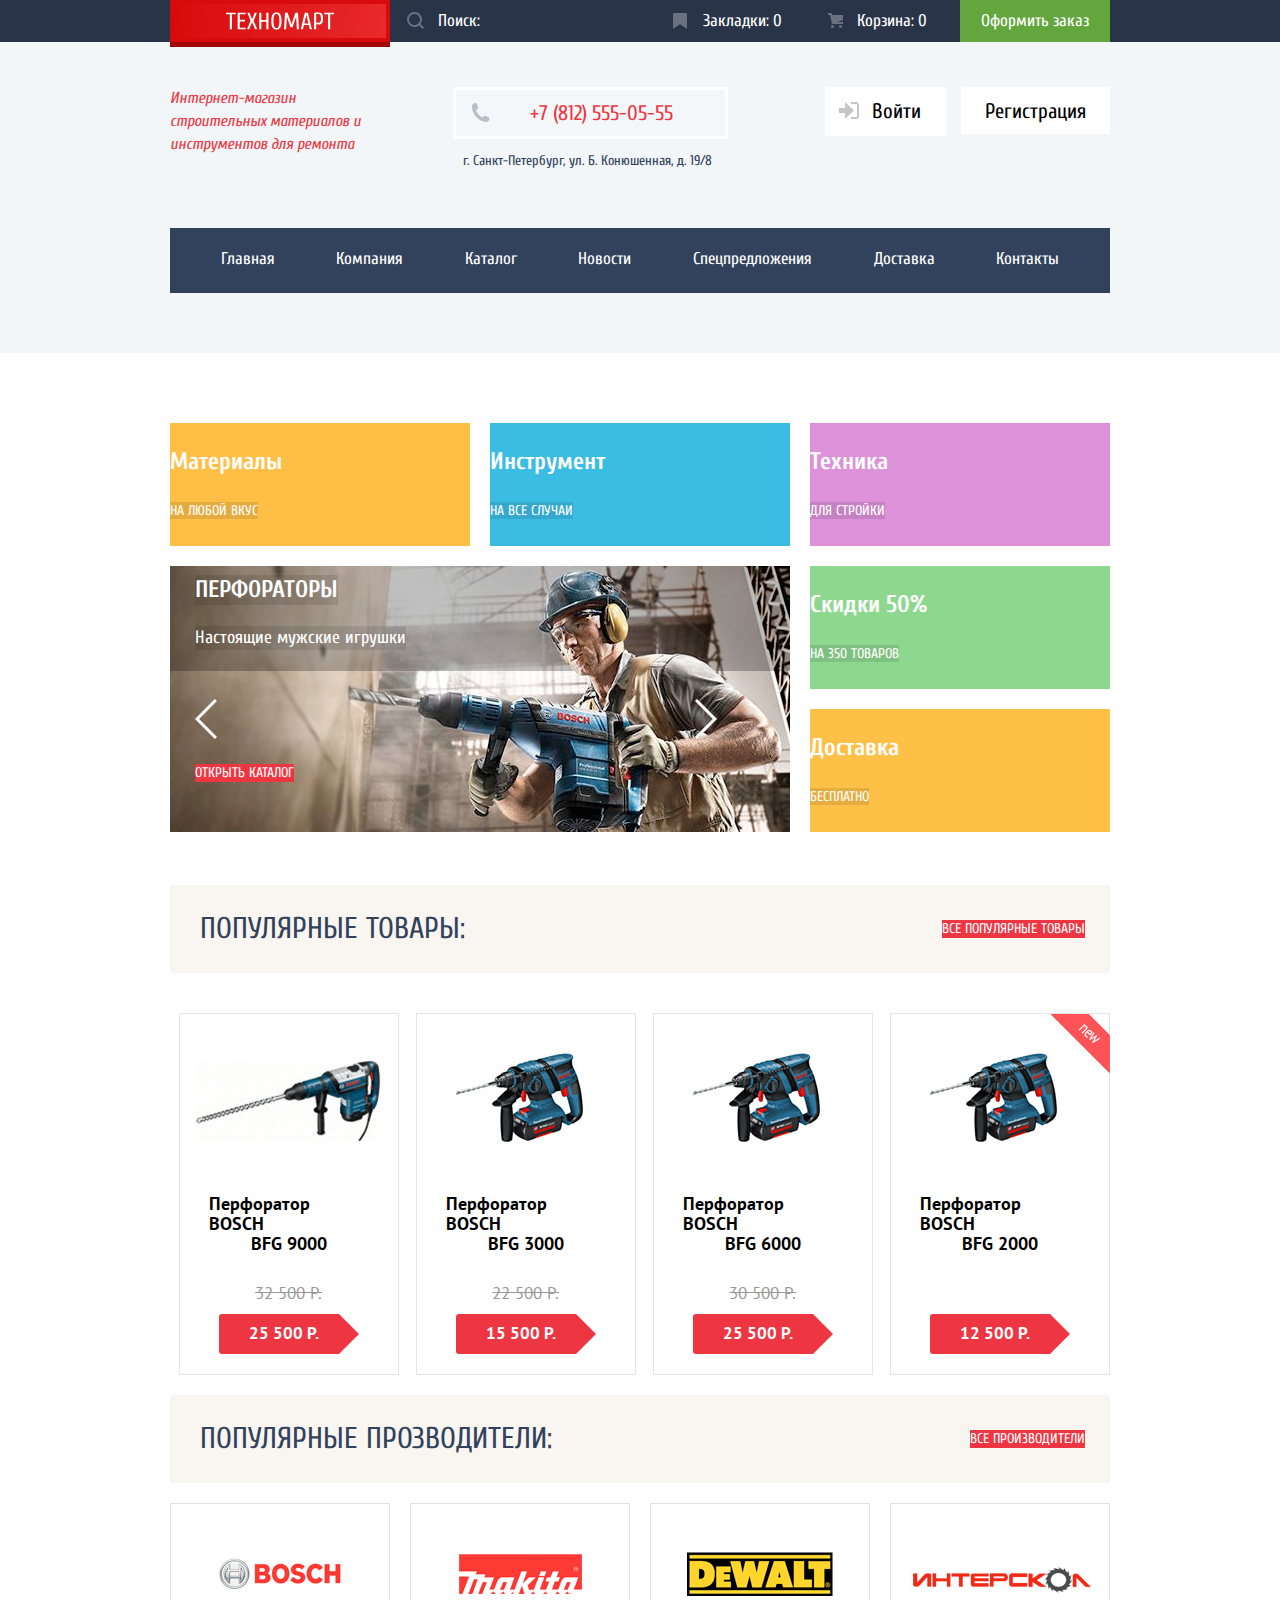
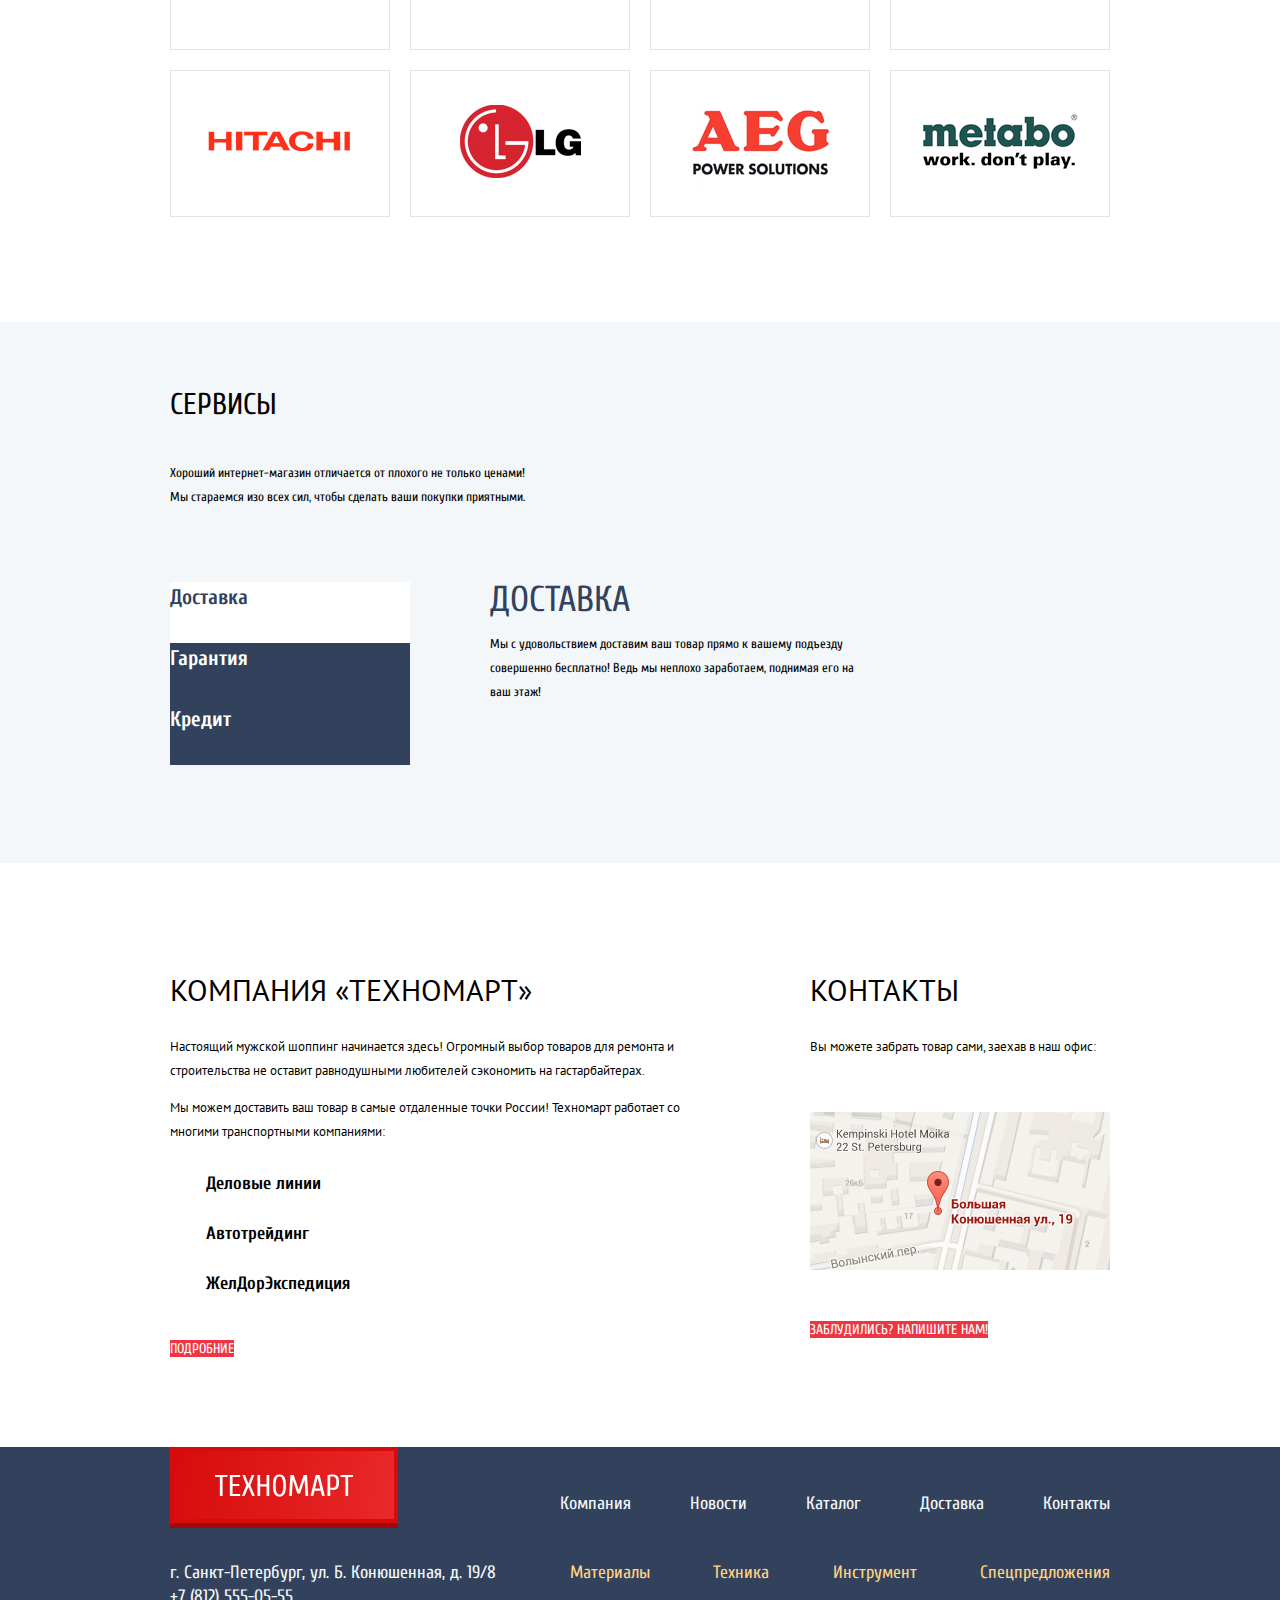
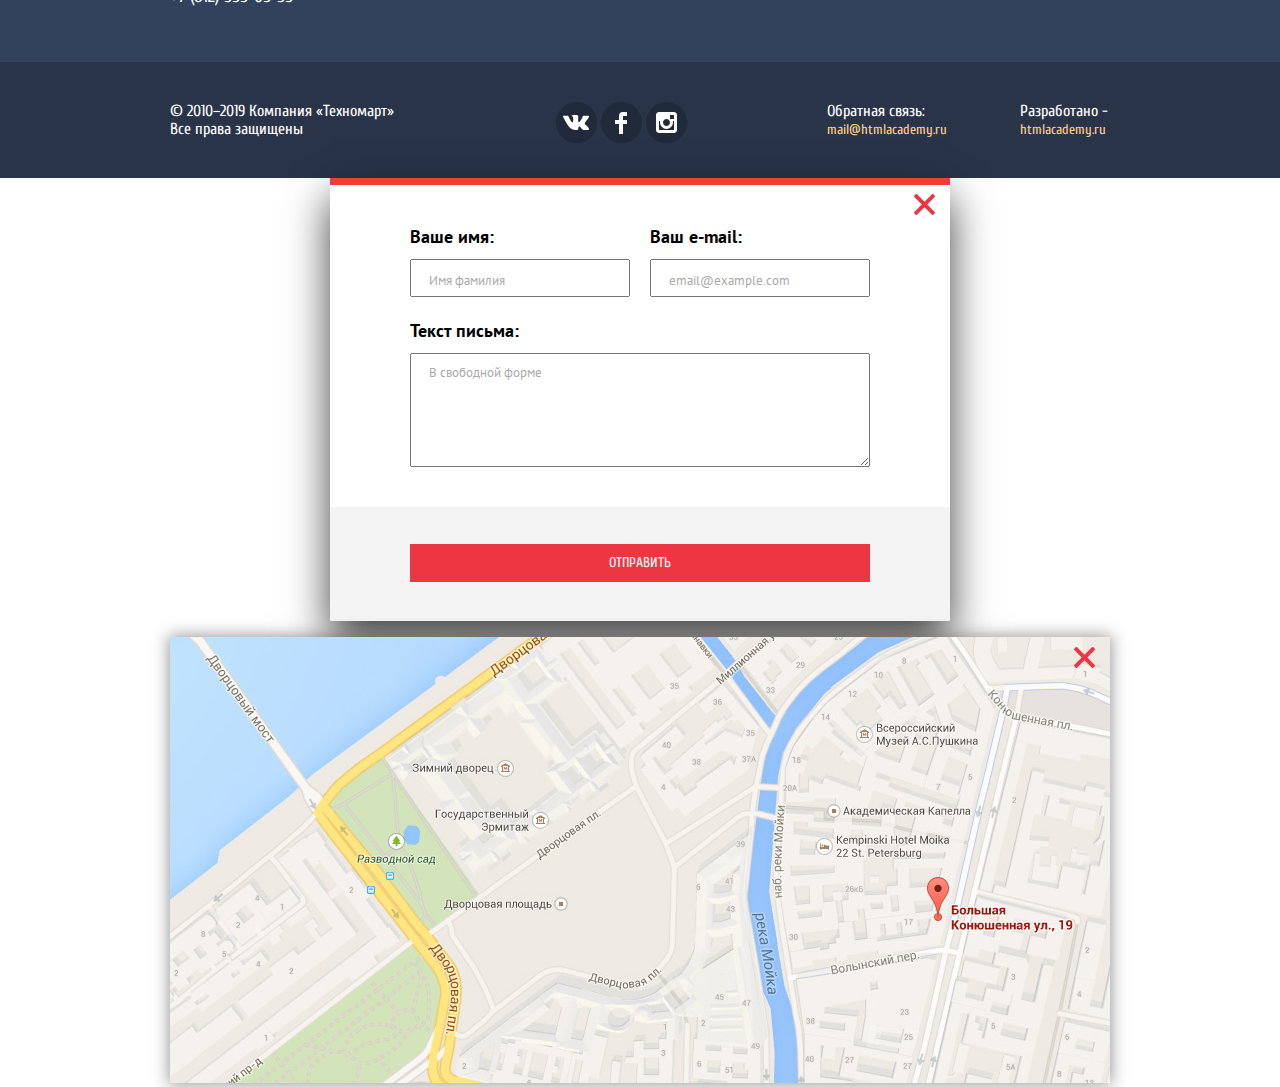
==== index.html @ 709a028c "Доработал стилизацию" ====
<!DOCTYPE html>
<html lang="ru">
  <head>
    <meta charset="utf-8">
    <meta name="format-detection" content="telephone=no"/>
   <link href="https://fonts.googleapis.com/css?family=Cuprum:400,400i&display=swap&subset=cyrillic" rel="stylesheet">
    <link href="https://fonts.googleapis.com/css?family=PT+Sans:400,700&display=swap&subset=cyrillic" rel="stylesheet">
     <link rel="stylesheet" href="css/normalize.css">
     <link rel="stylesheet" href="css/main.css">
    <title>HTML Academy: Техномарт</title>
  </head>
  <body>
  
 <header class="main-header">
 
 <div class="top-header">
     <div class="wrapper">
  <a href="#" class="main-header-logo">
  <img src="img/logo.svg" alt="Логотип интернет-магазина «ТЕХНОМАРТ»" width="108" height="18"></a>
  <div class="tools-bar">
<div class="search">
     <label class="hidden" for="search">Поиск</label>
     <form action="#" method="post">
      <svg xmlns="http://www.w3.org/2000/svg" width="17" height="17" viewBox="0 0 17 17"><path fill="#ffffff" d="M17 15.586l-3.542-3.542A7.465 7.465 0 0 0 15 7.5 7.5 7.5 0 1 0 7.5 15c1.71 0 3.282-.579 4.544-1.542L15.586 17 17 15.586zM2 7.5C2 4.467 4.467 2 7.5 2 10.532 2 13 4.467 13 7.5c0 3.032-2.468 5.5-5.5 5.5A5.506 5.506 0 0 1 2 7.5z"/></svg>
      <input type="search" name="search" id="search" placeholder="Поиск:"></form>
     </div>   
     <div class="user-option">
 <span class="flags"><a href="#"> Закладки: 0</a></span>  
 <span class="user-basket"><a href="#">Корзина: 0</a></span>
 <span class="get-order"><a href="#">Оформить заказ</a></span>    
  </div>
  </div>
  </div>
  </div>
  <div class="bottom-header">
  <div class="wrapper">
  <div class="main-title">
  <h1>Интернет-магазин
строительных материалов
и инструментов для ремонта </h1>
     </div>
<div class="adress">
      <a href="tel:+7 (812) 555-05-55" class="phone">+7 (812) 555-05-55<br></a>
      <adress>г. Санкт-Петербург, ул. Б. Конюшенная, д. 19/8</adress></div>
      <div class="data">
      <ul class="user-data">
          <li class="entrance"><a href="#">
          <svg xmlns="http://www.w3.org/2000/svg" width="20" height="17" viewBox="0 0 20 17"><path fill="#c5c5c5" d="M14.875 8.5L6 0v6H0v5h6v6z"/><path fill="#c5c5c5" d="M16.986 15.01h-5.027V17h5.027c2.178 0 3.004-1.81 3.029-3.026V3.028C19.99 1.811 19.164 0 16.986 0h-5.027v1.99h5.027c.839 0 .992.681 1.01 1.057v10.904c-.017.376-.171 1.059-1.01 1.059z"/></svg>Войти</a></li>
          <li class="checkin"><a href="#">Регистрация</a></li>
      </ul>
      </div>
      
      <nav class="main-navigation">
          <ul>
              <li><a>Главная</a></li>
              <li><a href="#">Компания</a></li>
              <li><a href="#">Каталог</a></li>
              <li><a href="#">Новости</a></li>
              <li><a href="#">Спецпредложения</a></li>
              <li><a href="#">Доставка</a></li>
              <li><a href="#">Контакты</a></li>
          </ul>
      </nav>
     </div>
     </div>
  </header>   
   <main class="main-container">
        <div class="container-wrapper">
       <section class="sliders wrapper">
           <h2 class="hidden">Товары и услуги</h2>
           
           <div class="service">
               <div class="service-item materials">
                   <h3>Материалы</h3>
                   <a  class="sliders-button" href="#"><span class="materials-items">на любой вкус</span></a>
               </div>
               <div class="service-item tools">
                   <h3>Инструмент</h3>
                   <a class="sliders-button" href="#"><span class="tools-items">НА ВСЕ СЛУЧАИ</span></a>
               </div>
               
               
               <div class="service-item equipment">
                   <h3>Техника</h3>
                   <a class="sliders-button" href="#"><span class="equipment-items">для стройки</span></a>
               </div>
               
              <div class="service-item slider">
          <div class="sliders-item ">
           <h3 class="slider-header">Дрели</h3>
         <span class="slider-description ">Соседям на радость!</span>
            <img src="img/slider-1.2.jpg" alt="Дрели" width="620" height="266">
              </div>
               <div class="sliders-item current-slider">
           <h3 class="slider-header">Перфораторы</h3>
         <span class="slider-description">Настоящие мужские игрушки</span>
          <img src="img/slider-1.1.jpg" alt="Перфораторы" width="620" height="266">
            
           </div>
                <button class="left-arrow" type="button" aria-label="Левая стрелка"></button>
           <button class="right-arrow" type="button" aria-label
           ="Правая стрелка"></button>
          <a href="catalog.html" class="button">ОТКРЫТЬ КАТАЛОГ</a>
                 </div>
             
                  <div class="right-column">
                 <div class="service-item discount">
                   <h3>Скидки 50%</h3>
                   <a class="sliders-button" href="#"><span class="discount-items">На 350 ТОВАРОВ</span></a>
               </div>
              <div class="service-item delivery">
                   <h3>Доставка</h3>
                   <a class="sliders-button" href="#"><span class="delivery-items">бесплатно</span></a>
               </div>
               </div>
               </div>
               </section>
       
       <section class="popular wrapper">
            <div class="title-wrapper">
           <h2>Популярные товары:</h2>
           <a href="№" class="button">все популярные товары</a>
           </div>
           <ul class="popular-list">
              
               <li class="catalog-item">
                       <img src="img/goods-10.jpg" alt="Перфоратор BOSCH BFG 9000" width="218" height="170">
                      
                        <div class="cards">
                     <a class="buy" href="#">
                     <svg xmlns="http://www.w3.org/2000/svg" width="15" height="15" viewBox="0 0 15 15"><circle fill="#ffffff" cx="4.5" cy="13.5" r="1.5"/><circle fill="#ffffff" cx="12.5" cy="13.5" r="1.5"/><path fill="#ffffff" d="M15 2H4.07l-.422-2H0v2h2.031l1.985 9H15V9H9.441L15 6.951z"/></svg>Купить</a>
                 <a class="add" href="#">В закладки </a>
                      </div>
               
                       <h3>Перфоратор BOSCH <span>BFG 9000</span></h3>
                   
                       <div class="last-price">32 500 P.</div>
                   <div class="price">25 500 P.</div>
                   
                    </li>
                    
                    
               <li class="catalog-item">
                      <img src="img/goods-4.jpg" alt="Перфоратор BOSCH BFG 3000" width="218" height="170">
                  
                        <div class="cards">
                     <a class="buy" href="#">
                     <svg xmlns="http://www.w3.org/2000/svg" width="15" height="15" viewBox="0 0 15 15"><circle fill="#ffffff" cx="4.5" cy="13.5" r="1.5"/><circle fill="#ffffff" cx="12.5" cy="13.5" r="1.5"/><path fill="#ffffff" d="M15 2H4.07l-.422-2H0v2h2.031l1.985 9H15V9H9.441L15 6.951z"/></svg>Купить</a>
                 <a class="add" href="#">В закладки </a>
                      </div>
              
                     <h3>Перфоратор BOSCH <span>BFG 3000</span> </h3>
                     
                       <div class="last-price">22 500 P.</div>
                   <div class="price">15 500 P.</div>
                      
                       </li>
                       
               <li class="catalog-item">
                      <img src="img/goods-6.jpg" alt="Перфоратор BOSCH BFG 6000" width="218" height="170">
                       
                        <div class="cards">
                     <a class="buy" href="#">
                     <svg xmlns="http://www.w3.org/2000/svg" width="15" height="15" viewBox="0 0 15 15"><circle fill="#ffffff" cx="4.5" cy="13.5" r="1.5"/><circle fill="#ffffff" cx="12.5" cy="13.5" r="1.5"/><path fill="#ffffff" d="M15 2H4.07l-.422-2H0v2h2.031l1.985 9H15V9H9.441L15 6.951z"/></svg>Купить</a>
                 <a class="add" href="#">В закладки </a>
                      </div>
                
                     <h3>Перфоратор BOSCH <span>BFG 6000</span> </h3>
                     
                       <div class="last-price">30 500 P.</div>
                   <div class="price">25 500 P.</div>
                    
                       </li>
                       
               <li class="catalog-item">
                     <div class="new-goods"> <span class="hidden"> новинка</span></div>
                      <img src="img/goods-6.jpg" alt="Перфоратор BOSCH BFG 2000" width="218" height="170">
                       
                        <div class="cards">
                     <a class="buy" href="#">
                     <svg xmlns="http://www.w3.org/2000/svg" width="15" height="15" viewBox="0 0 15 15"><circle fill="#ffffff" cx="4.5" cy="13.5" r="1.5"/><circle fill="#ffffff" cx="12.5" cy="13.5" r="1.5"/><path fill="#ffffff" d="M15 2H4.07l-.422-2H0v2h2.031l1.985 9H15V9H9.441L15 6.951z"/></svg>Купить</a>
                 <a class="add" href="#">В закладки </a>
                      </div>
                  
                       <h3>Перфоратор BOSCH <span>BFG 2000</span></h3>
                    
                       <div class="last-price"></div>
                   <div class="price">12 500 P.</div>
                      
                       </li>
           </ul>
       </section>
       
       <section class="brands-block wrapper">
          <div class="title-wrapper">
           <h2>Популярные прозводители:</h2>
           <a href="№" class="button">все производители</a>
           </div>
           <ul class="brands">
              
               <li class="brands-items">
                      <a href="#">
                       <img src="img/brands-1.png" alt="BOSH" width="126" height="37">
                       <h3 class="hidden">BOSH</h3>
                   </a>
                   </li>
                   
               <li class="brands-items">
                      <a href="#">
                       <img src="img/brands-2.png" alt="Makita" width="123" height="40">
                       <h3 class="hidden">Makita</h3>
                   </a>
                   </li>
                   
               <li class="brands-items">
                      <a href="#">
                       <img src="img/brands-3.png" alt="dewalt" width="146" height="44">
                       <h3 class="hidden">dewalt</h3>
                   </a>
                   </li>
                   
               <li class="brands-items">
                      <a href="#">
                       <img src="img/brands-4.png" alt="ИНЕРСКОЛ" width="200" height="88">
                       <h3 class="hidden">иНТЕРСКОЛ</h3>
                   </a>
                   </li>
                   
               <li class="brands-items">
                      <a href="#">
                       <img src="img/brands-5.png" alt="HITACHI" width="169" height="31">
                       <h3 class="hidden">HITACHI</h3>
                   </a>
                   </li>
               <li class="brands-items">
                      <a href="#">
                       <img src="img/brands-6.png" alt="LG" width="121" height="73">
                       <h3 class="hidden">LG</h3>
                   </a>
                    </li>
                     <li class="brands-items">
                      <a href="#">
                       <img src="img/brands-7.png" alt="AEG" width="151" height="96">
                       <h3 class="hidden">AEG</h3>
                   </a>
                   </li>
               <li class="brands-items">
                      <a href="#">
                       <img src="img/brands-8.png" alt="metabo" width="204" height="69">
                       <h3 class="hidden">metabo</h3>
                   </a>
                   </li>
           </ul>
       </section>
       </div>
       <section class="services">
          <div class="wrapper">
           <h2>Сервисы</h2>
           <p class="advice">Хороший интернет-магазин отличается от плохого не только ценами!
Мы стараемся изо всех сил, чтобы сделать ваши покупки приятными.</p>
             <div class="slider2">
           <ul class="advantage">
              
               <li class="advantage-item">
              
            <h3 class="advantage-title current" tabindex="0">Доставка </h3>
               
             
               </li>
               <li class="advantage-item">
              <h3 class="advantage-title" tabindex="0" >Гарантия</h3> 
              
            
                   
               <li class="advantage-item">
                <h3 class="advantage-title" tabindex="0">Кредит</h3>
             
           </ul>
           <div class="slider-container">  
              <div class="advantage-block delivery-block current-item"> 
               <span class="advantage-items">Доставка</span>
           <p>Мы с удовольствием доставим ваш товар прямо 
к вашему подъезду совершенно бесплатно!
Ведь мы неплохо заработаем, 
поднимая его на ваш этаж!</p>
              </div>
              <div class="advantage-block guarantee-block hidden-item">   
              <span class="advantage-items">Гарантия</span>
               <p>Если купленный у нас товар поломается или заискрит, 
а также в случае пожара, спровоцированного его возгаранием,  вы всегда можете быть уверены в нашей гарантии. Мы обменяем сгоревший товар на новый. 
                   Дом уж восстановите как-нибудь сами.</p>
                   </div>
                     <div class="advantage-block credit-block hidden-item">
                   <span class="advantage-items">Кредит</span>
                   <p>
Залезть в долговую яму стало проще! 
Кредитные консультанты придут вам на помощь.</p>
             
               <a href="#" class="button"><span>ОТПРАВИТЬ ЗАЯВКУ</span></a>
                 </div>
              </div>
           </div>
           </div>
       </section>
       
       <section class="technomart-info">
          <h2 class="hidden">Информационный блог о компании "Техномарт"</h2>
          <div class="wrapper">
           <section class="about-us">
               <h3> КОМПАНИЯ «Техномарт»</h3>
              
 <p>Настоящий мужской шоппинг начинается здесь! Огромный выбор товаров для ремонта и строительства не оставит равнодушными любителей сэкономить на гастарбайтерах.</p>

     <p>Мы можем доставить ваш товар в самые отдаленные точки России!
     Техномарт работает со многими транспортными компаниями: </p>
    
       <ul class="environment">
        <li class="environment-list"><strong>Деловые линии</strong></li>
        <li class="environment-list"><strong>Автотрейдинг</strong></li>
        <li class="environment-list"><strong>ЖелДорЭкспедиция</strong></li>
    </ul>
    
    <a href="#" class="button"><span>Подробние</span></a>
	 </section>
          
           <section class="contacts">
               <h3>Контакты</h3>
               <p>Вы можете забрать товар сами, 
                 заехав в наш офис:</p>
                 <img src=img/map-small.jpg width="300" height="158" alt="Навигация">
               <a class="button" href="#"> <span>Заблудились? НапиШИТЕ НАМ!</span></a> 
              
           </section>  
            </div>     
       </section>       
   </main>
   
   <footer class="main-footer">
      
       <div class="footer-part-top">
       <div class="wrapper">
        <a href="#" class="footer-logo">
        <img src="img/logo.svg" alt="Логотип интернет-магазина «ТЕХНОМАРТ»" width="138" height="23"></a>
       <p class="adress-bottom">
      г. Санкт-Петербург, ул. Б. Конюшенная, д. 19/8<br>
        +7 (812) 555-05-55</p>
           <ul class="bottom-nav">
               <li><a href="#">Компания</a></li>
              <li><a href="#">Новости</a></li>
              <li><a href="#">Каталог</a></li>
              <li><a href="#">Доставка</a></li>
              <li><a href="#">Контакты</a></li>
           </ul>
           <ul class="material-nav">
               <li><a href="#">Материалы</a></li>
               <li><a href="#">Техника</a></li>
               <li><a href="#">Инструмент</a></li>
               <li><a href="#">Спецпредложения</a></li>
           </ul>        
       </div>
       </div>
        <div class="footer-bottom-part">
          <div class="wrapper">
           <p class="rights">© 2010–2019 Компания «Техномарт»<br>
Все права защищены</p>
         <div class="footer-social">
        <ul>
          <li><a class="social-button" href="#">
          <svg xmlns="http://www.w3.org/2000/svg" width="26" height="15" viewBox="0 0 26 15"><path fill="#FFF" d="M16.138 11.51c.956-.309 2.18 2.04 3.483 2.939.978.681 1.727.534 1.727.534l3.473-.05s1.815-.112.957-1.554c-.071-.12-.503-1.069-2.585-3.022-2.177-2.043-1.882-1.712.739-5.244 1.597-2.153 2.236-3.468 2.036-4.028-.192-.539-1.365-.399-1.365-.399L20.69.713c-.381.001-.704.119-.851.515-.003.004-.621 1.666-1.445 3.079-1.741 2.989-2.436 3.148-2.724 2.961-.661-.433-.494-1.737-.494-2.664 0-2.897.432-4.105-.846-4.417-.427-.104-.739-.172-1.828-.182-1.392-.021-2.574 0-3.244.329-.445.223-.786.712-.579.74.26.035.843.16 1.155.586.401.552.389 1.789.389 1.789s.229 3.411-.54 3.834c-.528.29-1.25-.302-2.803-3.016-.793-1.388-1.392-2.922-1.392-2.922s-.116-.285-.326-.441c-.25-.185-.6-.244-.6-.244L.848.684S.29.7.085.946c-.182.218-.015.668-.015.668s2.909 6.881 6.203 10.347c3.02 3.182 6.452 2.971 6.452 2.971h1.555s.469-.054.709-.312c.224-.24.214-.691.214-.691s-.031-2.109.935-2.419z"/></svg>
          <span class="hidden"> Вконтакте</span></a>
          </li>
          <li><a class="social-button" href="#">
          <svg xmlns="http://www.w3.org/2000/svg" width="12" height="22" viewBox="0 0 12 22"><path fill="#FFF" d="M12 4V0H8a4 4 0 0 0-4 4v4H0v4h4v10h4V12h4V8H8V4h4z"/></svg>
          <span class="hidden">Фейсбук</span></a>
          </li>
          <li>
          <a class="social-button" href="#">
          <svg xmlns="http://www.w3.org/2000/svg" width="21" height="21" viewBox="0 0 21 21"><path fill="#FFF" d="M18 0H3C1.35 0 0 1.35 0 3v15c0 1.65 1.35 3 3 3h15c1.65 0 3-1.35 3-3V3c0-1.65-1.35-3-3-3zm-7.5 7c1.93 0 3.5 1.57 3.5 3.5S12.43 14 10.5 14 7 12.43 7 10.5 8.57 7 10.5 7zM18 18H3V9h1.181A6.504 6.504 0 0 0 4 10.5a6.5 6.5 0 1 0 13 0 6.45 6.45 0 0 0-.181-1.5H18v9zm0-11h-4V3h4v4z"/></svg>
          <span class="hidden">Инстаграм</span>
          </a>
          </li>
        </ul>
      </div>
     <div class="copyright">
    <p class="footer-copyright">
        Обратная связь: 
        <a class="button" href="https://mail@htmlacademy.ru">mail@htmlacademy.ru</a>
      </p>
      <p class="footer-copyright">
       Разработано - 
        <a class="button" href="https://htmlacademy.ru">htmlacademy.ru</a>
      </p>
      </div>
       </div>
       </div>
   </footer>
   
   <section class="pop-up-forms">
        
      <h2 class="hidden">Связаться с нами !</h2>
       <form action="#" method="post">
         <div class="pop-up-wrapper">
            <ul class="form-list">
            <li class="form-item">
           <label for="name-field">Ваше имя:</label>
           <input type="text" name="text" id="name-field" placeholder="Имя фамилия" required>
           </li>
           <li class="form-item">
           <label for="email-field">Ваш e-mail:</label>
           <input type="email" name="email" id="email-field" placeholder="email@example.com" required>
           </li>
           <li class="form-item">
           <span >Текст письма:</span>
           <textarea class="pop-up-message">В свободной форме</textarea>
           </li>
           </ul>
           </div>
           <div class="pop-up-footer">
           <div class="pop-up-wrapper">
           <button class=" button pop-up-submit" type="submit">Отправить</button>
           </div>
           </div>
           
       </form>
       
       <button class="button close-pop-up" type="button">
       <svg enable-background="new 0 0 21 21" height="21" viewBox="0 0 21 21" width="21" xmlns="http://www.w3.org/2000/svg"><path d="m13.273 10.5 7.422-7.422c.389-.389.389-1.025 0-1.414l-1.359-1.359c-.389-.389-1.025-.389-1.414 0l-7.422 7.422-7.422-7.422c-.389-.389-1.025-.389-1.414 0l-1.359 1.359c-.389.389-.389 1.025 0 1.414l7.422 7.422-7.421 7.422c-.389.389-.389 1.025 0 1.414l1.359 1.359c.389.389 1.025.389 1.414 0l7.422-7.422 7.422 7.422c.389.389 1.025.389 1.414 0l1.359-1.359c.389-.389.389-1.025 0-1.414z" fill="#ee3643"/></svg>
        <span class="hidden">Закрыть</span></button>
   </section>
   
   <section class="pop-up-map">
       <h2 class="hidden">Карта</h2>
       <p><img src="img/map-big.jpg" alt="Офис компании по алресу ул. Большая Канюшенная 19/8, Санкт-Питербург" width="940" height="446"></p>
      <button class="button close-pop-up" type="button">
       <svg enable-background="new 0 0 21 21" height="21" viewBox="0 0 21 21" width="21" xmlns="http://www.w3.org/2000/svg"><path d="m13.273 10.5 7.422-7.422c.389-.389.389-1.025 0-1.414l-1.359-1.359c-.389-.389-1.025-.389-1.414 0l-7.422 7.422-7.422-7.422c-.389-.389-1.025-.389-1.414 0l-1.359 1.359c-.389.389-.389 1.025 0 1.414l7.422 7.422-7.421 7.422c-.389.389-.389 1.025 0 1.414l1.359 1.359c.389.389 1.025.389 1.414 0l7.422-7.422 7.422 7.422c.389.389 1.025.389 1.414 0l1.359-1.359c.389-.389.389-1.025 0-1.414z" fill="#ee3643"/></svg>
        <span class="hidden">Закрыть</span></button>
   </section>
  </body>
</html>
---- css/main.css ----
body {
    padding: 0;
    margin: 0;
    
    font-family: "Cuprum", Arial, sans-serif;
    color:#000000;
    
    background-color: #ffffff;
    }
.wrapper {
    width: 940px;
    padding: 0 10px;
    margin: 0 auto;
    font:inherit;
    
    background-color: transparent;
}
a {
    text-decoration: none;
}
/*HEADER BEGIN */
.top-header {
    font-size: 17px;
    line-height: 18px;
    
    background-color: #293449;
}

.main-header {

    margin: 0;
    margin-bottom: 50px;
}
.top-header .wrapper {
    position: relative;
    display: flex;
    flex-direction: row;
}

.main-header-logo {
    display: flex;
    justify-content: space-around;
    align-items: center;
    max-height: 42px;
    width: 220px;
    color:#ffffff;

  border:4px solid #d70b0c;
  box-shadow: 0 5px rgba(0, 0, 0, .24),
              0 5px  #d70b0c;    
  background:linear-gradient(100deg,#d70b0c,#e9292a);    
}
.tools-bar {
    display: flex;
    flex-direction: row;
    width:720px;
}
.search {
    position: relative;
    width: 270px;
    display: flex;
    flex-direction: column;
    flex-wrap: wrap;
}
.search svg {
    position:absolute;
    content: "";
    
    width:17px;
    height: 17px;
    top:12px;
    left:17px;
    
    opacity: .3;
}
.search:hover svg {
    opacity: 1;
}

.top-header a,
.search input::-webkit-input-placeholder {
    color:#ffffff;
}
.search input::-moz-placeholder {
    color:#ffffff;
    opacity: 1;
}
.search input:-ms-input-placeholder {   
    color:#ffffff;
    opacity: 1;
}
.search:focus-within svg path {
    fill:#ee3643;
}
.search:focus-within svg  {
 opacity:1;
}
.search input {
    width:100%;
    box-sizing: border-box;
    min-height: 42px;
    padding-left: 48px;
    
    border:none;
    background-color: #293449;
}
.search input:focus,
.search input:active {
    color:#000000;
    
    background-color: #ffffff;
}
.top-header a:hover,
.top-header a:focus, 
.search input:hover {
    background-color:#212a3a; 
}


.top-header a:active {
    color:rgba(255, 255, 255, 0.6);
    
     background-color: #161d29;
}
 .get-order a {
    color:#ffffff;
    
    background-color: #63a63e;
}

.get-order a:hover,
.get-order a:focus {
    background-color: #5fbb2d;
}
.get-order a:active {
    color: rgba(255, 255, 255, 0.6);
    
    background-color: #518534;
}
.bottom-header {
 background-color: #f2f6f8;
}
.user-option {
    display: flex;
    flex-direction: row;
    flex-wrap:wrap;
    flex-shrink: 0;
    width:450px;
}
.flags,
.user-basket,
.get-order  {
 width: 150px;
    
}
.flags a,
.user-basket a,
.get-order a {
    display: flex;
    align-items: center;
    justify-content: space-around;
    height: 42px;
   
}
.flags a,
.user-basket a {
    position: relative;
    display: flex;
    align-items: center;
    padding-left:42px;
    padding-right: 28px; 
    height: 42px;
    
    color:#ffffff;   
}
.get-order a {
    display: flex;
    align-items: center;
    justify-content: space-around;
    height: 42px;
    
}

.flags a::before {
    position:absolute;
    content: "";
    
    width: 14px;
    height: 16px;
    top:13px;
    left:13px;
    
    background-image: url(../img/icon-bookmark.svg);
    background-position: 0 0;
    background-repeat: no-repeat;
    
    opacity: .3;
    
}
.user-basket a::before {
    position: absolute;
    content: "";
    
    width: 15px;
    height: 15px;
    top:13px;
    left: 18px;
    
    background-image: url(../img/icon-cart.svg);
    background-repeat: no-repeat;
    background-position: 0 0;
    
    opacity: .3;
}
.flags a:focus::before,
.flags a:hover::before,
.user-basket a:hover::before,
.user-basket a:focus::before {
 opacity: 1;   
}
.flags a:active::before,
.user-basket a:active::before {
    opacity: .5;
}

.bottom-header .wrapper { 
    display: flex;
    flex-wrap: wrap;
    justify-content: space-between;
} 
.bottom-header .wrapper div {
    margin: 45px 0;
}

.main-title {
     width:200px;
    font: inherit;
}

.main-title h1 {
    margin: 0;
    padding: 0;
    font-size:16px;
    line-height: 23px;
    font-weight: normal;
    font-style:italic;
    color:#ee3643;
    
    background-color: #f2f6f8;
}
.adress {
    width: 275px;   
     display: flex;
    flex-direction: column;
    
}
.phone {
    font-size: 21px;
    line-height: 21px;
    text-align: center;
    color: #ee3643;
    
   
    box-sizing: border-box;
    position: relative;
    padding-left: 71px;
    padding-right: 49px;
    padding-top: 13px;
    padding-bottom: 12px;
   
    background-color: #f4f7f9;
    border:3px solid #ffffff;
    
}

.phone::before {
    position: absolute;
    content: "";
    
    width: 19px;
    height: 19px;
    top:13px;
    left: 15px;
    
    background-image: url(../img/icon-phone.svg);
    background-repeat: no-repeat;
    background-position: 0 0;
}
.main-header adress {
    display: block;
    margin: 10px;
    font-size: 14px;
    line-height: 24px;
    color: #32425c;
}
.data {
    width:300px;
     display:flex;
    flex-direction: column;
    flex-wrap: wrap;
}
.current-user {
    display: block;
    padding: 14px 68px 12px 46px;
}
.user-data {
    margin: 0;
    padding: 0;
   
    display: flex;
    flex-direction: row;
    flex-wrap: wrap;
    justify-content: space-between;
    
    list-style:none;
}
.user-data a {
    font-size:21px;
    line-height: 21px;
    color:#000000;
    
    background-color: #ffffff;
}
.user-data a:active {
    color:rgba(0, 0, 0, 0.3);
}

.user-data a:hover,
.user-data a:focus {
    color:#ee3643;
}
.entrance a {
    position: relative;
    display: block;
    padding: 14px 26px 14px 47px;
    margin-left: 15px;
}
.entrance a svg {
    position: absolute;
    content: "";
    
    width:20px;
    height: 17px;
    top:15px;
    left: 14px;

}
.entrance a:hover path,
.entrance a:focus path {
    fill:#32425c;
}
.entrance a:active,
.checkin a:active {
    color:#000000;
    opacity: .3;
}
.checkin a {
    display: block;
    padding: 14px 24px 12px 24px;
}
.main-navigation {
     width: 100%;
    margin-bottom: 60px;
    
    font-size: 17px;
    line-height: 17px;
    color: #ffffff;
   
    background-color: #32425c;
}
.main-navigation ul {
    margin: 0;
    padding: 0;
    padding: 0 20px;
    
    display: flex;
    flex-direction: row;
    flex-wrap: wrap;
    justify-content: space-around;
   
    
    list-style: none;
}

.main-navigation a {
     display: block;
     padding: 22px 30px 26px 30px;
     color:#ffffff;
    
    background-color: #32425c;
}
.main-navigation a:active {
    color:rgba(255, 255, 255, 0.5);
    
    background-color: #293449;
}
.main-navigation a:hover,
.main-navigation a:focus {
    background-color: #293449;
}
/*HEADER ENDING*/
/*HEADER CATALOG BEGIN*/
.current-user {
    position:relative;
    font-size: 21px;
    line-height: 21px;
    color:#000000;
    
    background-color: #ffffff;
}
.current-user svg:first-child {
    position: absolute;
    content: "";
    
    width:20px;
    height: 18px;
    top:15px;
    left:13px;
}
.current-user svg:last-child {
    position: absolute;
    content: "";
    
    width:20px;
    height: 17px;
    top: 15px;
    right: 10px;
}
.current-user-data {
    margin: 0;
    padding: 0;
    
    display: flex;
    flex-direction: row;
    flex-wrap: wrap;
    
    list-style: none;
}
.current-user-data li:nth-child(even) {
   position: relative;
}
.current-user-data li:nth-child(even)::before {
    position:absolute;
    content: "";
    
    width:4px;
    height: 5px;
    top:17px;
    left: -3px;
    
    background-color:#32425c;
    border-radius: 50%;
}
.current-user-data a {
    display: block;
    margin: 10px 20px;
    
    font-size: 16px;
    line-height: 18px;
    text-decoration: underline;
    color:#32425c;
    
    background-color: #f1f5f7;    
}
.current-user:focus svg path,
.current-user:hover svg path {
    fill:#32425c;
}
.current-user:active svg path {
    fill:#000000;
}
.current-user:active svg {
    opacity: .3;
}
.current-user-data a:hover,
.current-user-data a:focus {
    color:#ee3643;
}

.current-user-data a:active {
 color:rgba(50, 66, 92, .3);    
}
.current-user:active {
    color:rgba(0, 0, 0, .3);
}
/*HEADER CATALOG ENDING*/

/*MAIN BEGIN*/
/*SECTION SLIDERS BEGIN*/
.container-wrapeer {
    width:1200px;
    margin: 0 auto;
    
    display: flex;
    flex-direction: column;
}
.title-wrapper {
    font: inherit;
    
    display: flex;
    width: auto;
    flex-direction: row;
    flex-wrap: wrap;
    justify-content: space-between;
    align-items: center;
    
    padding: 29px 25px 29px 30px;
    margin-bottom: 20px;
    
    background-color: #f9f5f0;
}
.service  {
    display: flex;
    flex-direction: row;
    align-items: flex-start;  
    flex-wrap: wrap;
    
    margin-bottom: 53px;

} .service-item {
    width:300px;
   min-height: 123px;
    margin-right: 20px;
    margin-top: 20px;
}
.service h3 {
    font-size:24px;
    line-height: 30px;
    color:#ffffff;
    
}
.service-item:nth-child(3n) {
    margin-right: 0;
}
.right-column {
    margin: 0;
 display: flex;
 flex-direction: column;
 justify-content: flex-start;    
    
}
.materials {
    background-color: #ffbf47;
 
}
.tools {
    background-color: #3bbce3;
}
.service  .equipment {
    background-color: #dc91d8;

}
.service .discount {
   margin-right: 0;
   background-color: #8ed78f;
   
}

.materials h3 {
    background-color: #ffbf47;
} 
.tools h3 {
    background-color: #3bbce3;
}
.equipment h3 {
    background-color: #dc91d8;
}
.discount h3 {
    background-color: #8ed78f;
}
.delivery h3 {
    background-color: #ffc047;
}
/*SLIDER*/
.slider {
position: relative;
    
}

.slider .sliders-item {
    margin-top: 0;
    position: absolute;
    width:auto;
}
.slider-header {
    position: absolute;
    top:-15px;
    left:25px;
}
.slider-description {
    position: absolute;
    top:60px;
    left:25px;
}
.left-arrow {
    position: absolute;
    border: 0;
    padding: 0;
    margin: 0;
    
    
    top:50%;
    left:25px;
}
.right-arrow {
    position: absolute;
    padding: 0;
    margin: 0;
    border: 0;

    
    top:50%;
    left:525px;
}
.current-slider {
    z-index: 2;
}
.slider .button {
    position:absolute;
    z-index: 5;
    bottom: 50px;
    left:25px;
}
.left-arrow::before {
    position: absolute;
    content: "";
    width: 22px;
    height: 40px;
    z-index: 5;
    
    background-image: url(../img/icon-left.svg);
    background-repeat: no-repeat;
    background-position: 0 0;
}
.right-arrow::before {
    position: absolute;
    content: "";
    width: 22px;
    height: 40px;
    z-index: 5;
    
    background-image: url(../img/icon-right.svg);
    background-repeat: no-repeat;
    background-position: 0 0;
}
.service .slider {

    width:620px;
    height: 266px;
    margin-right: 20px;
}
.service .delivery {
    margin-right: 0;  
    margin-left: auto;
   background-color: #ffc047; 
}
/*SLIDER 1 ENDING*/

.sliders-button {
    font-size:14px;
    line-height: 18px;
    text-transform: uppercase;
    color:#ffffff;
    
    background-color: rgba(0, 0, 0, .1);
}
.sliders-button:hover,
.sliders-button:focus {
    background-color: rgba(0, 0, 0, .2);
}
.sliders-button:active {
    background-color: rgba(0, 0, 0, .3);
}
.sliders-list {
    margin: 0;
    padding: 0;
    
    list-style: none;
}

.slider-header {
    font-size: 36px;
    line-height: 36px;
    text-transform: uppercase;
    color:#ffffff;
    
    background-color: rgba(0, 0, 0, .1);
}
.slider-description {
    font-size: 18px;
    line-height: 24px;
     color:#ffffff;
    
    background-color: rgba(0, 0, 0, .1);
}
/*SECTION SLIDERS ENDING*/

/*SECTION POPULAR BEGIN*/
.popular {
 font-family: "Cuprum", Arial, sans-serif;
}
.popular h2 {
    margin: 0;
    padding: 0;
   
    
    font-size: 30px;
    line-height: 30px;
    font-weight: normal;
    text-transform: uppercase;
    color:#32425c;
    
    background-color: #f9f5f0;
}
.popular  .popular-list {
    font-family: "PT Sans", Arail, sans-serif;
    font-size: 17px;
    line-height: 18px;
}

.popular-list {
    display: flex;
    flex-direction: row;
    flex-wrap: wrap;
    justify-content: flex-start;
    margin: 0;
    padding: 0;
    
    list-style: none;
}
.popular-list .catalog-item:nth-child(4n) {
    margin-right: 0;
}
/*SECTION POPULAR ENDING*/

/*SECTION BRANDS-BLOCK BEGIN*/
.brands-block h2 {
    margin: 0;
    padding: 0;
    
    font-size: 30px;
    line-height: 30px;
    font-weight: normal;
    text-transform: uppercase;
    color: #32425c;
    
    background-color: #f9f5f0;
}
.brands {
    margin: 0;
    padding: 0;
    
    display: flex;
    flex-direction: row;
    flex-wrap: wrap;
    justify-content: flex-start;
    
    list-style: none;
}
.brands-items  {
    display: flex;
    justify-content: space-around;
    align-items: center;
    width:218px;
    height: 145px;   
    
    margin-right: 20px;
    margin-bottom: 20px;
    
    border: solid 1px #e5e5e5;
}
.brands-items:nth-child(4n) {
    margin-right: 0;
}
.brands-block.wrapper {
    margin-bottom: 85px;
}
.brands-items:hover,
.brands-items:focus {
    box-shadow: 0 10px 25px rgba(41,52,73,.5);
	}
.brands-items:active {
    box-shadow: 0 4px 10px rgba(41,52,73,.5);
    opacity: .6;
}
/*SECTION BRANDS-BLOCK ENDING*/

/*SECTION SERVICES BEGIN*/
.services {
    display: flex;
    flex-direction: row;
    
    font-size: 13px;
    line-height: 24px;
    color:#000000;
    
    background-color: #f4f7f9;
}
.services h2 {
    margin: 0;
    padding: 0;
    margin-top: 68px;
    margin-bottom: 41px;
    
    font-size: 30px;
    line-height: 30px;
    font-weight: normal;
    text-transform: uppercase;
    color:#000000;
    
    background-color: #f4f7f9;
}
.advice {
    width:370px;
    margin-bottom: 73px;
}
.slider2 {
    display: flex;
    flex-direction: row;
    flex-wrap: wrap;
}
.advantage {
    margin: 0;
    padding: 0;
    margin-bottom: 98px;
    display: flex;
    
    flex-direction:column;
    flex-wrap: wrap;
    list-style: none;
}
.advantage-items {
    font-size: 36px;
    line-height: 36px;
    text-transform: uppercase;
    color: #32425c;
    
    background-color: #f4f7f9;
}
.advantage-title {
    margin: 0;
    padding: 0;
     width:240px;
    min-height: 61px;
    margin-right: 80px;
    
    font-family:inherit;
    font-size:21px;
    line-height: 30px;
    
    
    color: #ffffff;
    background-color: #32425c;
}
.current {
    margin: 0;
    padding: 0;
     width:240px;
    min-height: 61px;
    margin-right: 80px;
    
    font-family:inherit;
    font-size:21px;
    line-height: 30px;
   
    
    color: #32425c;
    background-color: #ffffff;
}
/*SLIDER2*/
.slider-container {
    position: relative;
}
.advantage-block {
    position:absolute;
    width:620px;
}
.advantage-block p {
    width:380px;
}
.hidden-item {
    z-index: -1;
}
.advantage-items {
    font-size: 36px;
    line-height: 36px;
    text-transform: uppercase;
    color: #32425c;
    
    background-color: #f4f7f9;
}
.current-item {
    z-index: 1;
}
/*SLIDER2 ENDING*/
/*SECTION SERVICES ENDING*/

/*SECTION TECHNOMART-INFO BEGIN AND BUTTONS*/
.about-us {
    width:535px;
    padding: 82px 0 86px 0;
}
.contacts {
    width:300px;
    padding:82px 0 86px 0;
}
.technomart-info .wrapper {
    display: flex;
    flex-direction: row;
    justify-content: space-between;
}
.contacts img {
    margin: 40px 0;
}

.technomart-info {
  font-family: "PT Sans", Arail, sans-serif;
  font-size: 13px;
  line-height: 24px;
  color:#000000;
    
    background-color: #ffffff;
}
.technomart-info h3 {
    font-size: 30px;
    line-height: 30px;
    font-weight: normal;
    text-transform: uppercase;
    color:#000000;
    
    background-color: #ffffff;
}
.environment {
    margin: 0;
    padding: 0;
    
    font-family: "Cuprum", Arial, sans-serif;
    font-size: 18px;
    line-height: 20px;    
    list-style: none;
}
.environment-list {
    margin:30px 0 30px 36px;
}
.environment-list:last-child {
    margin-bottom: 43px;
}
.button {
 font-family: "Cuprum", Arial, sans-serif;
 font-size: 14px;
 line-height: 18px;
 color:#ffffff;    
 text-align: center;
 text-transform: uppercase;
    
 background-color: #ee3643;    
     
}
.button:hover,
.button:focus {
    background-color: #ca2c37;
}
.button:active {
    background-color: #ba2732;
}

/*SECTION TECHNOMART ENDING*/


/*CATALOG MAIN BEGIN*/
.container .wrapper {
    display: flex;
    flex-direction: column;
    
}

.breadcrumbs {
    padding: 0;
    margin: 0;
    display: flex;
    flex-direction: row;
    flex-wrap: wrap;
    font-family: "PT Sans", Arial, sans-serif;
    font-size: 13px;
    line-height: 18px;
    color:#000000;
    text-transform: uppercase;
    list-style: none;
    
    background-color: #ffffff;
}
.breadcrumbs a {
    display: block;
    padding: 25px 20px 24px 0;
    margin-right: 25px;
    color:#000000;
    
    background-color: #ffffff;
}

.breadcrumbs a:first-child {
    padding:0;
    padding: 25px 10px 24px 0; 
   
}
.breadcrumbs a {
    position: relative;
}
.breadcrumbs  li:not(:first-child) a::before {
    position: absolute;
    content: "";
    
    width:8px;
    height: 12px;
    top: 42%;
    left: -20px;
    
    background-image: url(../img/icon-right-small.svg);
    background-repeat: no-repeat;
    background-position: 0 0;
}

.container {
    margin: 0;
    margin-top: -60px;
    
    font-family: "PT Sans", Arial, sans-serif;
    text-transform: uppercase;
    color:#000000;
    
     background-color: #ffffff;
}
.container h2 {
    margin: 0;
    padding: 32px 0 34px 28px;
    font-size: 30px;
    line-height: 30px;
    font-weight: normal;
    color: #32425c;
    
    background-color: #f2f6f8;
}
.catalog-column {
    margin-top: 20px;
     display: flex;
    flex-direction: row;
    justify-content: space-between;
}

.filters {
    width:220px;
}
.filters h3 {
    margin: 0;
    padding: 0;
    padding: 13px 0 15px 18px;
    font-size: 13px;
    line-height: 18px;
    font-weight: normal;
    color:#000000;
    
    background-color: #f7f3ec;
}
/*FITER BLOCK*/
.range {
    min-height: 130px;
    display: flex;
    flex-direction: row;
    flex-wrap: wrap;
    justify-content: space-between;
    border-bottom:1px solid  #e5e5e5;
}
.range-block {
    margin-top: 22px;
    width: 100%;
    min-height: 80px;
    display: flex;
    flex-direction: column;
    justify-content: center;
    align-items: center;
    background-color: #f7f3ec;
}
.range-outside {
     width:80%;    
     height: 2px;
    position: relative;
    background-color: #d7dcde;
}
.range-inside {
 width: 155px;
 height: 100%;
    
 position: absolute;
    
 background-color: #00ca74;
}
.leftThumb {
    position: absolute;
    
    top:-10px;
}
.rightThumb {
    position: absolute;
    top:-10px;
    right: 0px;
}
.leftValue,
.rightValue {
    margin-top:9px;
    margin-bottom: 25px;
    position: relative;
    display: flex;
    justify-content: center;
    align-items: center;
    width:95px;
    height: 38px;
    color:#000000;
    
    background-color: #f7f3ec;
}

 
.leftThumb,
.rightThumb {
    cursor: pointer;
    background-color: #ababab;
    width:5px;
    height: 5px;
    border: 10px solid #ffffff;
    border-radius: 50%;
   
}
.rightValue::before {
    position: absolute;
    content: "";
    
    width: 10px;
    height: 1px;
    left:-20px;
    top:20px;
    
     background-color: #000000;
}

/**/
.range-filter h4 {   
    margin: 0;
    padding: 0;
    margin-top: 21px;
    font-size: 17px;
    line-height: 30px;
    text-transform: uppercase;
       
    background-color: #ffffff;
}
.range-filter  input:disabled + label {
    color:rgba(0, 0, 0, .4);
}
.producer {
    border-bottom: 1px solid #e5e5e5;
}
.producer,
.buttery {
    margin: 0;
    padding: 0;
    display: flex;
    flex-direction: column;
    flex-wrap: wrap;
    
    font-size: 15px;
    line-height: 20px;
    
    list-style: none;    
}
.producer li,
.buttery li {
    display: block;
    padding: 11px 0;
}
.producer li:last-child {
 padding-bottom: 25px;
}
.producer input,
.buttery input {
    visibility: hidden;
    margin-right: 17px;
}
.producer input[type="checkbox"] + label,
.buttery input[type="radio"] + label {
    cursor: pointer;
    position: relative;
}
.producer input[type="checkbox"]:checked + label::before {
    position:absolute;
    content: "";
    
    width:27px;
    height: 23px;
    left:-35px;
    
    background-image: url("../img/checkbox-on.svg");
    background-repeat: no-repeat;
    background-position: 0 0;
    
}
.producer input[type="checkbox"] + label::before {
    position:absolute;
    content: "";
    
    width:27px;
    height: 23px;
    left:-35px;
    
    background-image: url("../img/checkbox-off.svg");
    background-repeat: no-repeat;
    background-position: 0 0;
    
}
.buttery input[type="radio"]:checked + label::before {
    position:absolute;
    content: "";
    
    width:25px;
    height: 25px;
    top:-2px;
    left:-35px;
    
    background-image: url("../img/radio-on.svg");
    background-repeat: no-repeat;
    background-position: 0 0;
    
}
.buttery input[type="radio"] + label::before {
    position:absolute;
    content: "";
    
    width:25px;
    height: 25px;
    top:-2px;
    left:-35px;
    
    background-image: url("../img/radio-off.svg");
    background-repeat: no-repeat;
    background-position: 0 0;
    
}
.buttery {
    margin-bottom: 80px;
}
.range-filter .button {
    cursor: pointer;
    margin: 0;
    display: block;
    padding: 14px 39px 12px 40px;
    font-size: 13px;
    line-height: 18px;
    color:#000000;
    
    background-color: #ffffff;
    border: solid 1px #e5e5e5;
}
.sort  {
    width: 100%;
    font-size: 13px;
    line-height: 18px;
    text-transform: uppercase;
    color:#000000;
    
    margin-bottom: 20px;
    background-color: #f7f3ec;
}
.sort tr, td {
    
  padding: 13px 0 12px 18px;
}
.sort a {
    display: inline-block;
    color:rgba(0, 0, 0, .3);
    text-decoration: underline;
    text-decoration-color: #ee3643;
}
.arrow-down {
    margin-left: 15px;
}

.sort a:hover,
.sort a:focus {
    color:#000000;
}
.sort a:active {
    color: #ee3643;
    
    text-decoration: none;
}
 .arrow-up,
 .arrow-down  {   
    text-decoration:none;
}
.arrow-up svg,
.arrow-down svg {
    opacity: .3;
}
 .arrow-up:hover svg,
 .arrow-up:focus svg,
 .arrow-down:hover svg,
 .arrow-down :focus svg {
    opacity: 1;
}
.arrow-up:active svg path,
.arrow-down:active svg path {
    fill:#ee3643;
}
.arrow-up:active svg,
.arrow-down:active svg {
    opacity: 1;
}
.arrow-up a:active,
.arrow-down a:active {
    color:#ee3643;
}

.filters {
    width:220px;
   
} 
.catalog {
    width: 700px;
}
.catalog-list {
    display: flex;
    flex-direction: row;
    flex-wrap: wrap;
    margin: 0;
    padding: 0;
    
    list-style: none;
}
.catalog-item h4,
.catalog-item h3 { 
    margin: 0;
    padding: 0;
     
    width:160px;
    display: flex;
    flex-direction: row;
    flex-wrap: wrap;
    justify-content: space-around;
    
     margin-top: 10px;
    margin-bottom: 15px;
    
    font-size: 18px;
    line-height: 20px;
    text-transform: none;
}
.catalog-item {
    position: relative;
    display: flex;
    flex-direction: column;
    flex-wrap: wrap;
    justify-content: flex-start;
    align-items: center;
    width:218px;
    margin: 20px auto;
    
    border: solid 1px #e5e5e5;
}


.catalog-item:hover .cards {
    display: block;
    z-index: 1;
}
.catalog-list .catalog-item:nth-child(3n) {
    margin-right: 0;
}

.last-price,
.price {
    padding: 0;
    margin: 0;
    font-size: 17px;
    line-height: 18px;
}

.last-price  {
    min-height: 20px;
    margin-top: 15px;
     margin-bottom: 10px;
     color:#999999;
    
    text-decoration: line-through;
}

.catalog-item .price  {
position: relative;
width: 80px; 
padding: 10px 30px;
    padding-bottom: 12px;
margin-bottom: 20px;
font-weight: bold;
color:#ffffff;
    
background-color: #ee3643;
border-radius: 3px;   
    
}
.new-goods {
    position: absolute;
    width: 60px;
    height: 59px;
    top:0;
    right: -1px;
    background-image: url(../img/new-goods.png);
    background-repeat: no-repeat;
    background-position:  0 0;
    z-index: 2;
}
 .catalog-item .price::after {
  content: "";
  
  position: absolute;
  top: 0;
  right: -20px;
  
  width: 0;
  height: 0;
  
  border: 20px solid #ffffff;
  border-left-color: #ee3643;

}
.catalog-item:hover,
.catalog-item:focus {
    box-shadow: 0 10px 25px rgba(41,52,73,.5);
	
}
.cards {
    display: none;
  position: absolute;
  top: 0;
  left: 0;
  
  width: 218px;
  height: 88px;
  padding: 40px 0;
  
  background-color: rgb(255,255,255);
  z-index: 10;
}
.buy,
.add {
   display: block;
  width: 129px;
  margin: 0 auto;
  margin-bottom: 7px;
  padding: 7px 0;
    text-align: center;
  
  background-color: #63a63e;
  border: 3px solid #63a63e;
  border-bottom-color: #367315;
  border-radius:3px;
  
  color: white;
  font-size: 14px;
  font-weight: normal;
  font-family: "Cuprum", sans-serif;
  line-height: 18px;
  text-decoration: none;
  text-transform: uppercase;
    
}
.buy  {
    position: relative;
    color:#ffffff;
    
    background-color: #63a63e;
}
.buy:hover,
.buy:focus {
    background-color: #5fbb2d;
}
.buy:active {
    background-color: #518534;
}
.buy svg {
    position: absolute;
    content: "";
    
    width:15px;
    height: 15px;
    top:8px;
    left:12px;
    opacity: .3;
}
.buy:hover svg,
.buy:focus svg {
    opacity: 1;
}

.add {

    color:#32425c;
    
    background-color: #ffffff;
    border: solid 3px #63a63e;

}
.add:hover,
.add:focus {
    color: #32425c;

    border: solid 3px #32425c;
}
.add:active {
    color:rgba(50, 66, 92, .3);
   
    border: solid 3px rgba(50, 66, 92, .3);
}
.pagination-list {
    display: flex;
    flex-direction: row;
    flex-wrap: wrap;
     margin: 0;
    padding: 0;
    margin-top: 55px;
    margin-bottom: 60px;
    
    list-style: none;
}
.pagination-item a {
    display: block;
    padding: 9px 14px;
    margin-right: 10px;
    color:#000000;
    
    background-color: #ffffff;
    border: solid 1px #e5e5e5;
    border-radius: 3px;

}
.pagination-item a:hover,
.pagination-item a:focus {
    border: solid 1px #bdc6ca;
}
.pagination-item a:active {
    border: solid 1px #ee3643;
}
.pagination-item-current a {
    color:#ffffff;
    
    background-color: #ee3643;
}
.about-product {
    font-family: "Cuprum", Arial, sans-serif;
    font-size: 13px;
    line-height: 24px;
    color: #000000;
    text-transform: none;
    padding-bottom: 70px;
    background-color: #f2f6f8;
}
.about-product h3 {
    font-size: 30px;
    line-height: 30px;
    font-weight: normal;
    color:#000000;
    text-transform: uppercase;
    margin-top: 69px;
    margin-bottom: 36px;
    background-color: #f2f6f8;
}
/*CATALOG MAIN ENDING*/

/*MAIN ENDING*/
/*FOOTER BEGIN*/
.main-footer {
    
    margin: 0;
}
.footer-part-top {
    font-size: 18px;
    line-height: 24px;
    color: #f3f7f9;
    
    background-color: #32425c;
}
.footer-part-top .wrapper {
    display: flex;
    flex-direction: row;
    flex-wrap: wrap;
}
.adress-bottom {
    padding: 0;
    margin: 0;
    width:340px;
    margin-bottom: 53px;
    order: 2; 
}
.footer-logo {
    display: flex;
    align-items: center;
    justify-content: space-around;
    width: 220px;
    height: 68px;
    margin-bottom: 30px;

     color:#ffffff;
  
  border:4px solid #d70b0c;
  box-shadow:  0 5px rgba(0, 0, 0, .24),
               0 5px  #d70b0c;    
  background:linear-gradient(100deg,#d70b0c,#e9292a);    
    
}

.bottom-nav {
    margin: 0;
    padding: 0;
    display: flex;
    flex-direction: row;
    justify-content: space-between;
    width: 550px;
    margin-left: auto;
    margin-top: 45px;
    margin-bottom: 45px;
    
    list-style: none;
}
.bottom-nav a {
color: #f3f7f9;
    
background-color: #32425c;
}
.material-nav {
    margin: 0;
    padding: 0;
    display:flex;
    flex-direction: row;
    justify-content: space-between;
    width:540px;
    margin-left: auto;
    order: 3;
    
    list-style: none;
}
.footer-bottom-part .wrapper {
    display: flex;
    flex-direction: row;
}
.rights {
    width: 250px;
    margin-top: 40px;
    margin-bottom: 30px;
    margin-right: 150px;
}
.material-nav a {
    color:#ffd180;
    
    background-color: #32425c;
}
.material-nav a:hover,
.material-nav a:focus,
.bottom-nav a:hover,
.bottom-nav a:focus {
    text-decoration: underline;
}
.material-nav a:active {
    color: rgba(255, 209, 128, .5);
    
    text-decoration: none;
}
.bottom-nav a:active {
    color: rgba(241, 245, 247, .5);
    
    text-decoration: none;
}
.footer-bottom-part {
    font-size: 16px;
    line-height: 18px;
    color:#ffffff;
    
    background-color: #293449;
}
.footer-social {
     width: 160px;
    margin-top: 40px;
    margin-bottom: 35px;
    margin-right: 120px;
}
.footer-social ul {
    display: flex;
    flex-direction: row;
    flex-wrap: wrap;
    margin: 0;
    padding: 0;
    
    list-style: none;
}
.social-button  {
    display: flex;
    justify-content: center;
    align-items: center;
    width:41px;
    height: 41px;
    border-radius: 50%;
    margin-right: 4px;
    color:#ffffff;
    
    background-color: #212a3a;
}
.social-button:hover,
.social-button:focus,
.social-button:active {
    background-color: #ee3643;
}
.copyright {
    width:300px;
    display: flex;
    flex-direction: row;
    align-items: center;
    justify-content: space-between;
}
.copyright .footer-copyright:nth-child(2n) {
    width: 90px;
}
.footer-copyright {
    display: block;
    width:140px;
    
    font-size: 16px;
    line-height: 18px;
    
}
.footer-copyright  a {
    color:#ffd180;
    text-transform: none;
    
    background-color: #293449;
}
.footer-copyright  a:hover,
.footer-copyright  a:focus {
    text-decoration: underline;
    
     background-color: #293449;
}
.footer-copyright  a:active {
    color:#ee3643;
    text-decoration: none;
    
     background-color: #293449;
}
/*FOOTER ENDING*/
/*POP-UP SECTION BEGIN*/
.pop-up-forms {
    position: relative;
    width: 620px;
    margin: 0 auto;
    
    font-family:"PT Sans", Arial sans-serif;
    font-size:18px;
    line-height: 18px;
    color:#000000;
    
    background-color: #ffffff;
    box-shadow: 0 20px 40px rgba(0,0,0,.75),
        inset 0 7px rgb(238, 64, 57);	
}
.form-list {
    margin: 0;
    padding: 0;
    padding-top:50px;
    padding-bottom: 37px;
    display:flex;
    flex-direction: row;
    flex-wrap: wrap;
    justify-content: space-between;
   
   
list-style: none;
}
.form-item {
   
    min-width:220px;
    margin-bottom: 25px;
}

.form-item input {
    height: 38px;
    width: 100%;
    box-sizing: border-box;
}
.form-item input::placeholder {
    font:inherit;
    font-size: 13px;
    line-height: 18px;
    padding-left: 15px;
    color:#a9a9a9;
}
.form-item input::-webkit-input-placeholder {
    font:inherit;
    font-size: 13px;
    line-height: 18px;
    padding-left: 15px;
    color:#a9a9a9;
}
.form-item input::-moz-placeholder {
    font:inherit;
    font-size: 13px;
    line-height: 18px;
   padding-left: 15px;
    color:#a9a9a9;
}
.form-item input:-ms-input-placeholder { 
    font:inherit;
    font-size: 13px;
    line-height: 18px;
    padding-left: 15px;
    color:#a9a9a9;
}
.form-item label,
.form-item span {
    padding: 0;
    margin: 0;
    margin-bottom: 13px;
    display: block;
    font-weight: bold;
}
.form-item textarea {
    padding: 0;
    margin: 0;
    font:inherit;
    font-size: 13px;
    line-height: 18px;
    padding: 10px 18px;
    width:460px;
    min-height:114px;
    overflow: auto;
   
    box-sizing: border-box;
    
    color:#a9a9a9;    
}
.form-item textarea:focus {
    color:#000000;
}
.form-list .form-item:last-child {
    margin-bottom: 0;
}
.pop-up-footer {
    min-height: 112px;
    
    background-color: #f4f4f4;
}
.pop-up-footer .pop-up-wrapper {
border: 1px solid transparent;
}
.pop-up-submit {
    display: block;
    width: 100%;
    height: 38px;
   margin: 36px 0;
    box-sizing: border-box;
   
    border: 0;
}
.pop-up-wrapper {
    width:460px;
    min-height: inherit;
    margin: 0 auto;
    background-color: transparent;
}

.pop-up-forms .close-pop-up {
    position: absolute;
    top:15px;
    right:9px;
    border: 0;
    background-color: transparent;
}
.pop-up-map {

    position: relative;
    margin: 0 auto;
    width: 940px;
    height: 446px;
    
    font: inherit;
    color:#000000;
    
    background-color: #ffffff;
    box-shadow: 0 0 15px 1px rgba(47,42,43,.5);
}
.pop-up-map .close-pop-up {

    position: absolute;
    top:9px;
    right:9px;
    border: 0;
    background-color: transparent;
    
}
.shopping {
    position: relative;
    width: 620px;
    height: 282px;
    margin: 0 auto;
    

box-shadow: 0 20px 40px rgba(41,52,73,.75),
    inset 0 7px rgb(238, 64, 57);
}

.shop-header {
    border:1px solid transparent;
    min-height: 170px;
   
}
.shop-pop-up {
    position: relative;
    display: block;
    width:320px;
    margin: 66px auto;
    font-size: 30px;
    line-height: 30px;
    font-weight: normal;
    color:#000000;
    
    background-color: #ffffff;    
}
.shop-pop-up::before {
    position: absolute;
    content: "";
    width: 66px;
    height: 66px;
    left:-93px;
    top:-20px;
    
    background-image: url("../img/form-1.png");
    background-repeat: no-repeat;
    background-position: 0 0;
    
}
.shopping .pop-up-footer {
     display: flex;
    align-items: flex-start;
    justify-content: center;
    width:auto;
}

.shopping  .order {
    display: flex;
    justify-content: center;
    align-items: center;
    width: 220px;
    height: 38px;
    margin-right: 20px;
    margin-top: 36px;
  
   
    text-transform: uppercase;
} 
.button-continue-shopping {
     display: flex;
    justify-content: center;
    align-items: center;
    width: 220px;
    height: 38px;
    margin-top: 36px;

    
    color:#000000;
    text-transform: uppercase;
    
    background-color: #ffffff;
}
.shopping .close-pop-up {
    position: absolute;
    top:16px;
    right: 9px;
    border: 0;
    background-color: transparent;
}
.hidden {
    position: absolute;
    width: 1px;
    height: 1px;
    margin: -1px;
    border: 0;
    padding: 0;
    clip: rect(0 0 0 0);
    overflow: hidden;
    
}

/*POP-UP SECTION ENDING*/
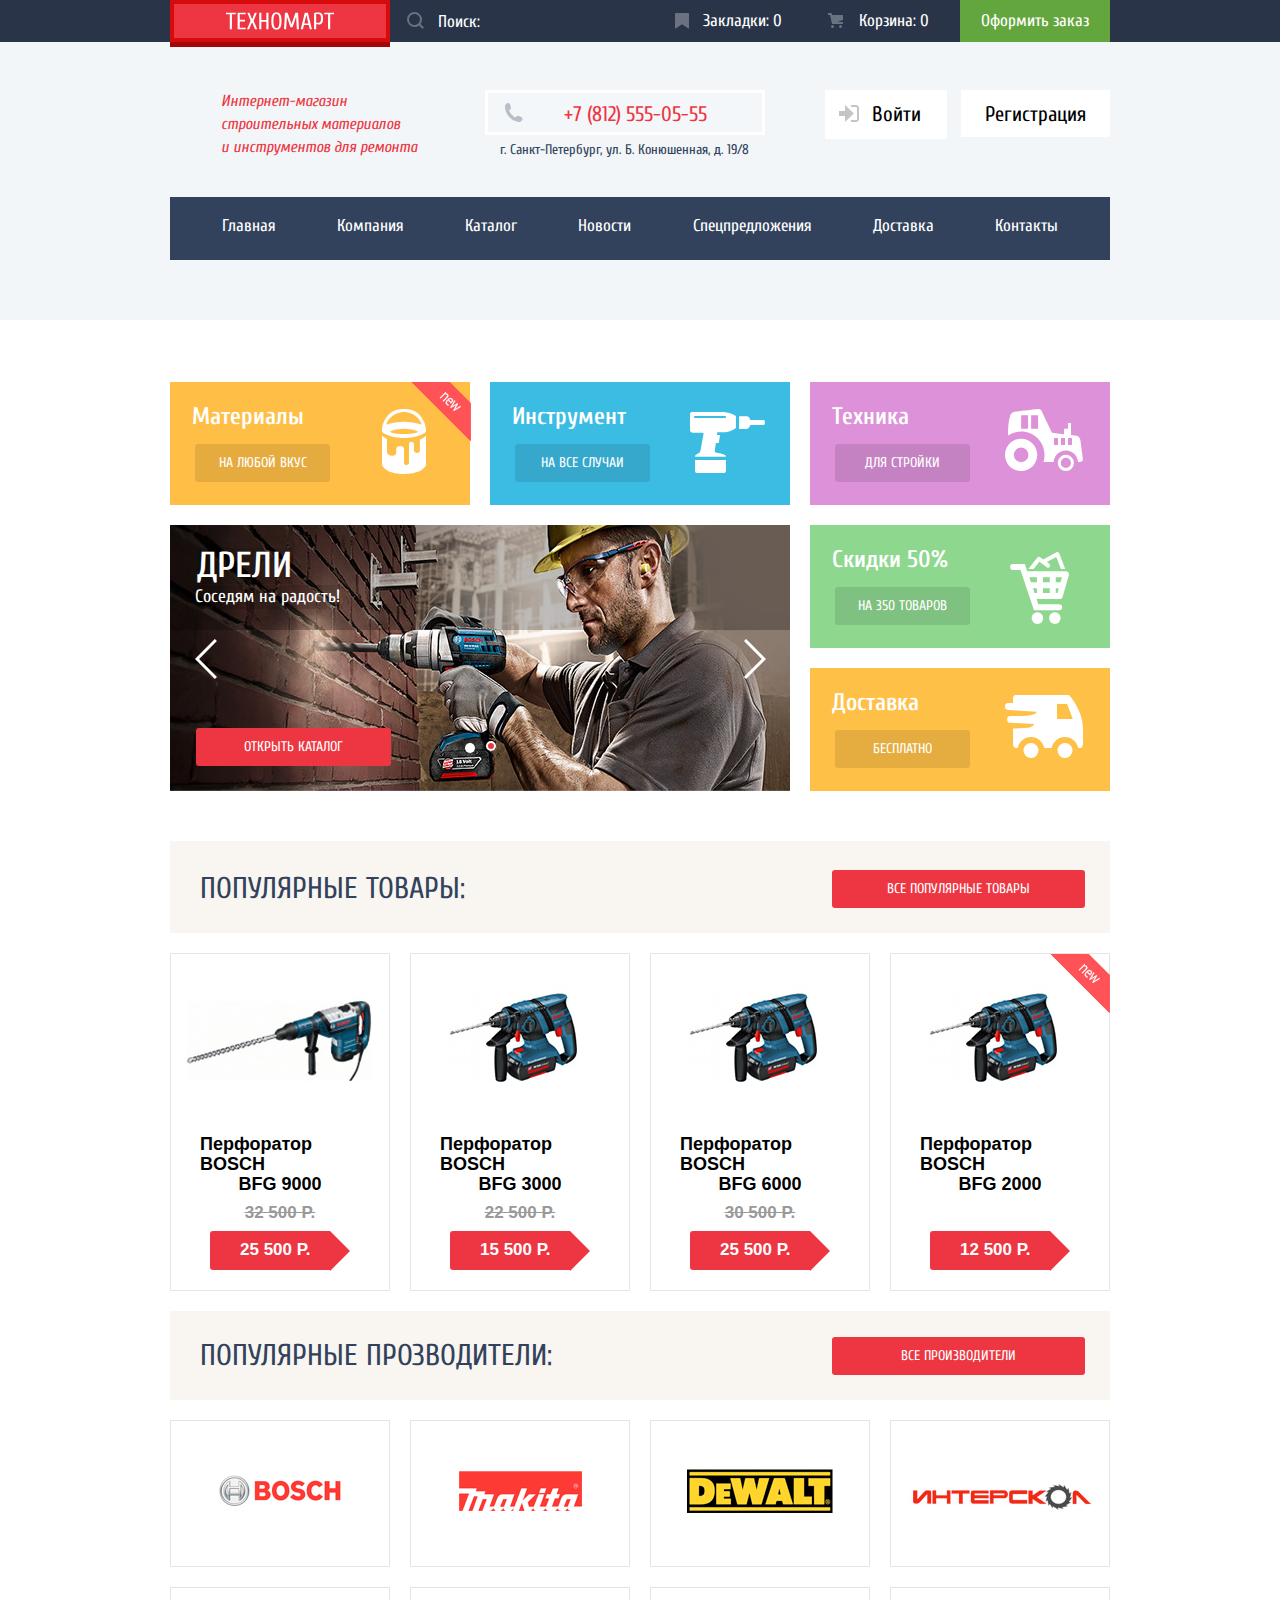
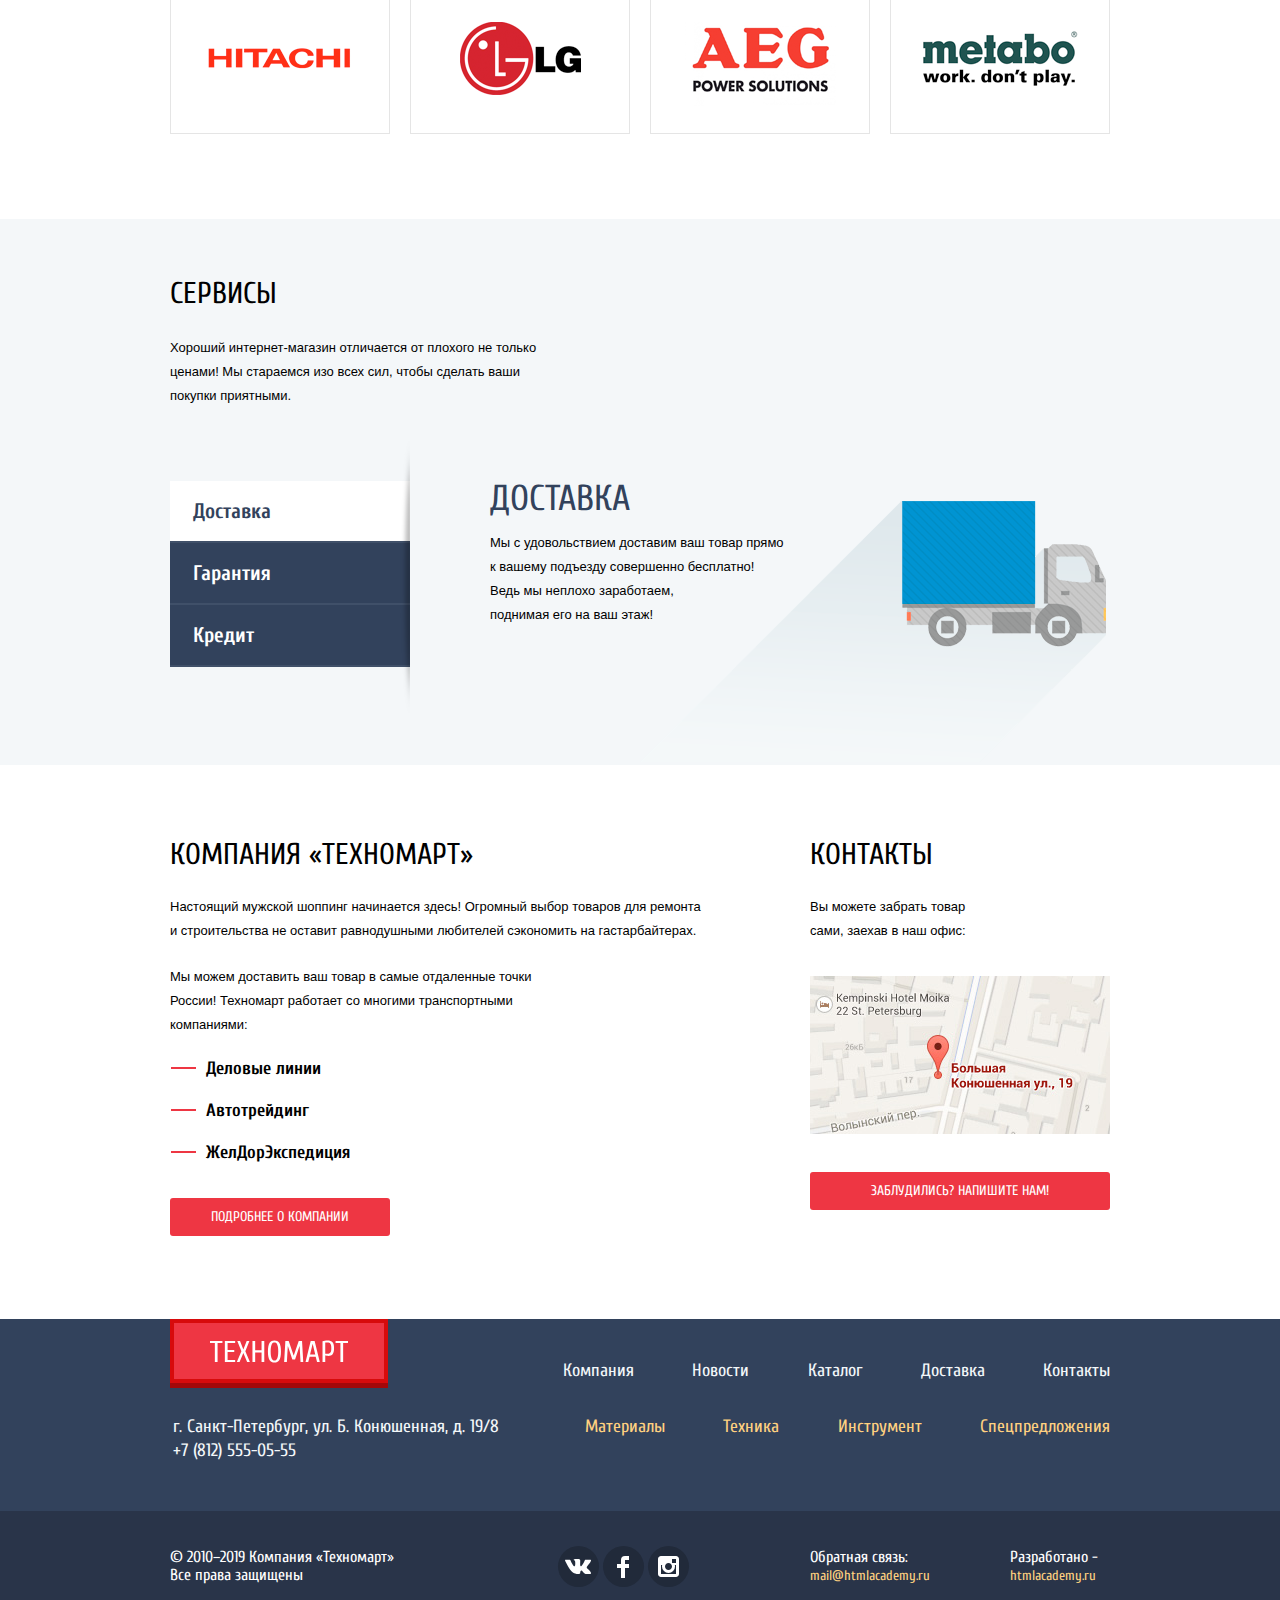
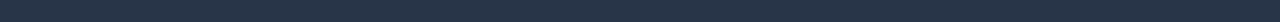
==== commit 0a71021c: "Завершил стилизацию главного проекта." ====
--- a/index.html
+++ b/index.html
@@ -3,8 +3,8 @@
   <head>
     <meta charset="utf-8">
     <meta name="format-detection" content="telephone=no"/>
-   <link href="https://fonts.googleapis.com/css?family=Cuprum:400,400i&display=swap&subset=cyrillic" rel="stylesheet">
-    <link href="https://fonts.googleapis.com/css?family=PT+Sans:400,700&display=swap&subset=cyrillic" rel="stylesheet">
+  <link href='https://fonts.googleapis.com/css?family=Open+Sans:400,700&subset=cyrillic-ext,cyrillic' rel='stylesheet' type='text/css'>
+  <link href='https://fonts.googleapis.com/css?family=Cuprum:400,700&subset=cyrillic-ext,cyrillic' rel='stylesheet' type='text/css'>
      <link rel="stylesheet" href="css/normalize.css">
      <link rel="stylesheet" href="css/main.css">
     <title>HTML Academy: Техномарт</title>
@@ -36,7 +36,7 @@
   <div class="wrapper">
   <div class="main-title">
   <h1>Интернет-магазин
-строительных материалов
+строительных материалов<br> 
 и инструментов для ремонта </h1>
      </div>
 <div class="adress">
@@ -71,32 +71,37 @@
            
            <div class="service">
                <div class="service-item materials">
+                   <div class="new-goods"><span class="hidden">новинка</span></div>
                    <h3>Материалы</h3>
-                   <a  class="sliders-button" href="#"><span class="materials-items">на любой вкус</span></a>
+                   <a  class="sliders-button" href="#">на любой вкус</a>
                </div>
                <div class="service-item tools">
                    <h3>Инструмент</h3>
-                   <a class="sliders-button" href="#"><span class="tools-items">НА ВСЕ СЛУЧАИ</span></a>
+                   <a class="sliders-button" href="#">НА ВСЕ СЛУЧАИ</a>
                </div>
                
                
                <div class="service-item equipment">
                    <h3>Техника</h3>
-                   <a class="sliders-button" href="#"><span class="equipment-items">для стройки</span></a>
+                   <a class="sliders-button" href="#">для стройки</a>
                </div>
                
               <div class="service-item slider">
-          <div class="sliders-item ">
+          <div class="sliders-item current-slider">
            <h3 class="slider-header">Дрели</h3>
          <span class="slider-description ">Соседям на радость!</span>
             <img src="img/slider-1.2.jpg" alt="Дрели" width="620" height="266">
               </div>
-               <div class="sliders-item current-slider">
+               <div class="sliders-item">
            <h3 class="slider-header">Перфораторы</h3>
          <span class="slider-description">Настоящие мужские игрушки</span>
           <img src="img/slider-1.1.jpg" alt="Перфораторы" width="620" height="266">
             
            </div>
+               <div class="dots">
+                   <div class="dot"><span>1</span></div>
+                   <div class="dot active"><span>1</span></div>
+               </div>
                 <button class="left-arrow" type="button" aria-label="Левая стрелка"></button>
            <button class="right-arrow" type="button" aria-label
            ="Правая стрелка"></button>
@@ -106,11 +111,11 @@
                   <div class="right-column">
                  <div class="service-item discount">
                    <h3>Скидки 50%</h3>
-                   <a class="sliders-button" href="#"><span class="discount-items">На 350 ТОВАРОВ</span></a>
+                   <a class="sliders-button" href="#">На 350 ТОВАРОВ</a>
                </div>
               <div class="service-item delivery">
                    <h3>Доставка</h3>
-                   <a class="sliders-button" href="#"><span class="delivery-items">бесплатно</span></a>
+                   <a class="sliders-button" href="#">бесплатно</a>
                </div>
                </div>
                </div>
@@ -277,23 +282,27 @@
              
            </ul>
            <div class="slider-container">  
-              <div class="advantage-block delivery-block current-item"> 
+              <div class="advantage-block  current-item">
+              <div class="delivery-block">
+              <span class="hidden">Картирка доставки</span></div> 
                <span class="advantage-items">Доставка</span>
-           <p>Мы с удовольствием доставим ваш товар прямо 
-к вашему подъезду совершенно бесплатно!
-Ведь мы неплохо заработаем, 
+           <p>Мы с удовольствием доставим ваш товар прямо<br> 
+к вашему подъезду совершенно бесплатно!<br>
+Ведь мы неплохо заработаем,<br> 
 поднимая его на ваш этаж!</p>
               </div>
-              <div class="advantage-block guarantee-block hidden-item">   
+              <div class="advantage-block  hidden-item">
+              <div class="guarantee-block">   <span class="hidden">Картирка гарантии</span></div>   
               <span class="advantage-items">Гарантия</span>
-               <p>Если купленный у нас товар поломается или заискрит, 
-а также в случае пожара, спровоцированного его возгаранием,  вы всегда можете быть уверены в нашей гарантии. Мы обменяем сгоревший товар на новый. 
+               <p>Если купленный у нас товар поломается или заискрит,<br> 
+а также в случае пожара, спровоцированного его возгаранием,<br>  вы всегда можете быть уверены в нашей гарантии. Мы обменяем<br> сгоревший товар на новый. <br>
                    Дом уж восстановите как-нибудь сами.</p>
                    </div>
-                     <div class="advantage-block credit-block hidden-item">
+                     <div class="advantage-block  hidden-item">
+                     <div class="credit-block"> <span class="hidden">Картирка кредит</span></div>
                    <span class="advantage-items">Кредит</span>
                    <p>
-Залезть в долговую яму стало проще! 
+Залезть в долговую яму стало проще!<br> 
 Кредитные консультанты придут вам на помощь.</p>
              
                <a href="#" class="button"><span>ОТПРАВИТЬ ЗАЯВКУ</span></a>
@@ -310,8 +319,7 @@
                <h3> КОМПАНИЯ «Техномарт»</h3>
               
  <p>Настоящий мужской шоппинг начинается здесь! Огромный выбор товаров для ремонта и строительства не оставит равнодушными любителей сэкономить на гастарбайтерах.</p>
-
-     <p>Мы можем доставить ваш товар в самые отдаленные точки России!
+<p>Мы можем доставить ваш товар в самые отдаленные точки России!
      Техномарт работает со многими транспортными компаниями: </p>
     
        <ul class="environment">
@@ -320,7 +328,7 @@
         <li class="environment-list"><strong>ЖелДорЭкспедиция</strong></li>
     </ul>
     
-    <a href="#" class="button"><span>Подробние</span></a>
+    <a href="#" class="button">Подробнее о компании</a>
 	 </section>
           
            <section class="contacts">
--- a/css/main.css
+++ b/css/main.css
@@ -15,7 +15,7 @@
     
     background-color: transparent;
 }
-a {
+a { 
     text-decoration: none;
 }
 /*HEADER BEGIN */
@@ -27,9 +27,8 @@
 }
 
 .main-header {
-
-    margin: 0;
-    margin-bottom: 50px;
+    margin: 0;
+    
 }
 .top-header .wrapper {
     position: relative;
@@ -37,7 +36,8 @@
     flex-direction: row;
 }
 
-.main-header-logo {
+.main-header-logo,
+.main-header-logo:active {
     display: flex;
     justify-content: space-around;
     align-items: center;
@@ -48,12 +48,17 @@
   border:4px solid #d70b0c;
   box-shadow: 0 5px rgba(0, 0, 0, .24),
               0 5px  #d70b0c;    
-  background:linear-gradient(100deg,#d70b0c,#e9292a);    
+  background-color: #ee3643;
+}
+.main-header-logo:hover,
+.main-header-logo:focus {
+   background:linear-gradient(100deg,#d70b0c,#e9292a);     
 }
 .tools-bar {
     display: flex;
     flex-direction: row;
     width:720px;
+    
 }
 .search {
     position: relative;
@@ -61,7 +66,9 @@
     display: flex;
     flex-direction: column;
     flex-wrap: wrap;
-}
+
+}
+
 .search svg {
     position:absolute;
     content: "";
@@ -95,10 +102,11 @@
 .search:focus-within svg  {
  opacity:1;
 }
-.search input {
+
+.search input[type="search"] {
     width:100%;
     box-sizing: border-box;
-    min-height: 42px;
+    height: 42px;
     padding-left: 48px;
     
     border:none;
@@ -173,6 +181,9 @@
     
     color:#ffffff;   
 }
+.user-basket a {
+    padding-left: 46px;
+}
 .get-order a {
     display: flex;
     align-items: center;
@@ -188,7 +199,7 @@
     width: 14px;
     height: 16px;
     top:13px;
-    left:13px;
+    left:15px;
     
     background-image: url(../img/icon-bookmark.svg);
     background-position: 0 0;
@@ -229,12 +240,15 @@
     justify-content: space-between;
 } 
 .bottom-header .wrapper div {
-    margin: 45px 0;
+    margin-top: 48px;
+    margin-bottom: 35px;
 }
 
 .main-title {
      width:200px;
     font: inherit;
+    margin-left:51px; 
+    margin-right: 63px;
 }
 
 .main-title h1 {
@@ -249,7 +263,8 @@
     background-color: #f2f6f8;
 }
 .adress {
-    width: 275px;   
+    width: 280px;
+    margin-right: 45px;
      display: flex;
     flex-direction: column;
     
@@ -263,10 +278,10 @@
    
     box-sizing: border-box;
     position: relative;
-    padding-left: 71px;
-    padding-right: 49px;
-    padding-top: 13px;
-    padding-bottom: 12px;
+    padding-left: 56px;
+    padding-right: 34px;
+    padding-top: 11px;
+    padding-bottom: 7px;
    
     background-color: #f4f7f9;
     border:3px solid #ffffff;
@@ -279,8 +294,8 @@
     
     width: 19px;
     height: 19px;
-    top:13px;
-    left: 15px;
+    top:10px;
+    left: 16px;
     
     background-image: url(../img/icon-phone.svg);
     background-repeat: no-repeat;
@@ -288,7 +303,8 @@
 }
 .main-header adress {
     display: block;
-    margin: 10px;
+    margin-left: 15px;
+    padding-top: 3px;
     font-size: 14px;
     line-height: 24px;
     color: #32425c;
@@ -299,10 +315,7 @@
     flex-direction: column;
     flex-wrap: wrap;
 }
-.current-user {
-    display: block;
-    padding: 14px 68px 12px 46px;
-}
+
 .user-data {
     margin: 0;
     padding: 0;
@@ -371,7 +384,7 @@
 .main-navigation ul {
     margin: 0;
     padding: 0;
-    padding: 0 20px;
+    padding: 0 21px;
     
     display: flex;
     flex-direction: row;
@@ -384,7 +397,7 @@
 
 .main-navigation a {
      display: block;
-     padding: 22px 30px 26px 30px;
+     padding: 20px 29px 26px 29px;
      color:#ffffff;
     
     background-color: #32425c;
@@ -401,6 +414,9 @@
 /*HEADER ENDING*/
 /*HEADER CATALOG BEGIN*/
 .current-user {
+    display: flex;
+    padding: 9px 68px 12px 46px;
+    
     position:relative;
     font-size: 21px;
     line-height: 21px;
@@ -414,7 +430,7 @@
     
     width:20px;
     height: 18px;
-    top:15px;
+    top:12px;
     left:13px;
 }
 .current-user svg:last-child {
@@ -423,7 +439,7 @@
     
     width:20px;
     height: 17px;
-    top: 15px;
+    top: 12px;
     right: 10px;
 }
 .current-user-data {
@@ -438,6 +454,7 @@
 }
 .current-user-data li:nth-child(even) {
    position: relative;
+    margin-left: -2px;
 }
 .current-user-data li:nth-child(even)::before {
     position:absolute;
@@ -445,15 +462,15 @@
     
     width:4px;
     height: 5px;
-    top:17px;
-    left: -3px;
+    top:15px;
+    left: -1px;
     
     background-color:#32425c;
     border-radius: 50%;
 }
 .current-user-data a {
     display: block;
-    margin: 10px 20px;
+    margin: 7px 18px;
     
     font-size: 16px;
     line-height: 18px;
@@ -462,6 +479,7 @@
     
     background-color: #f1f5f7;    
 }
+
 .current-user:focus svg path,
 .current-user:hover svg path {
     fill:#32425c;
@@ -487,6 +505,9 @@
 
 /*MAIN BEGIN*/
 /*SECTION SLIDERS BEGIN*/
+.main-container {
+    margin-top: 42px;
+}
 .container-wrapeer {
     width:1200px;
     margin: 0 auto;
@@ -504,18 +525,24 @@
     justify-content: space-between;
     align-items: center;
     
-    padding: 29px 25px 29px 30px;
+    padding: 29px 25px 25px 30px;
     margin-bottom: 20px;
     
     background-color: #f9f5f0;
+}
+.title-wrapper .button {
+    width:253px;
+    padding: 10px 0;
+    border-radius: 3px;
+    
 }
 .service  {
     display: flex;
     flex-direction: row;
     align-items: flex-start;  
     flex-wrap: wrap;
-    
-    margin-bottom: 53px;
+   
+    margin-bottom: 50px;
 
 } .service-item {
     width:300px;
@@ -524,8 +551,14 @@
     margin-top: 20px;
 }
 .service h3 {
+    margin: 0;
+    margin-left: 22px;
+    margin-top: 20px;
+    margin-bottom: 12px;
+    font-family: "Cuprum", Arial, sans-serif;
     font-size:24px;
     line-height: 30px;
+    font-weight: 600;
     color:#ffffff;
     
 }
@@ -540,22 +573,97 @@
     
 }
 .materials {
+    position: relative;
     background-color: #ffbf47;
  
 }
+.materials::after {
+    content: "";
+    position: absolute;
+    
+    width: 44px;
+    height: 65px;
+    top: 22%;
+    left:212px;
+    
+    background-image: url("../img/icon-materials.svg");
+    background-repeat: no-repeat;
+    background-position: 0 0;
+
+    
+}
 .tools {
+    position:relative;
     background-color: #3bbce3;
 }
+.tools::after {
+    content: "";
+    position: absolute;
+    
+    width: 75px;
+    height: 61px;
+    top: 24%;
+    left:200px;
+    
+    background-image: url("../img/icon-tools.svg");
+    background-repeat: no-repeat;
+    background-position: 0 0;
+    z-index: 1;
+}
 .service  .equipment {
+    position: relative;
     background-color: #dc91d8;
 
 }
+.service .equipment::after {
+    content: "";
+    position: absolute;
+    
+    width: 78px;
+    height: 62px;
+    top: 22%;
+    left:195px;
+    
+    background-image: url("../img/icon-equipment.svg");
+    background-repeat: no-repeat;
+    background-position: 0 0;
+}
 .service .discount {
+    position: relative;
    margin-right: 0;
    background-color: #8ed78f;
    
 }
-
+.service .discount::after {
+    content: "";
+    position: absolute;
+    
+    width: 59px;
+    height: 72px;
+    top: 22%;
+    left:200px;
+    
+    background-image: url("../img/icon-discount.svg");
+    background-repeat: no-repeat;
+    background-position: 0 0;
+}
+.delivery {
+    position: relative;
+}
+.delivery::after {
+     content: "";
+    position: absolute;
+    
+    width: 78px;
+    height: 63px;
+    top: 22%;
+    left:195px;
+    
+    background-image: url("../img/icon-delivery.svg");
+    background-repeat: no-repeat;
+    background-position: 0 0;
+    
+}
 .materials h3 {
     background-color: #ffbf47;
 } 
@@ -582,10 +690,12 @@
     position: absolute;
     width:auto;
 }
-.slider-header {
-    position: absolute;
-    top:-15px;
-    left:25px;
+.sliders-item .slider-header {
+    position: absolute;
+    top:3px;
+    left:5px;
+    font-size:36px;
+    line-height: 36px;
 }
 .slider-description {
     position: absolute;
@@ -599,7 +709,7 @@
     margin: 0;
     
     
-    top:50%;
+    top:43%;
     left:25px;
 }
 .right-arrow {
@@ -609,20 +719,53 @@
     border: 0;
 
     
-    top:50%;
-    left:525px;
+    top:43%;
+    left:574px;
 }
 .current-slider {
     z-index: 2;
 }
 .slider .button {
     position:absolute;
+    width:195px;
     z-index: 5;
-    bottom: 50px;
-    left:25px;
-}
+    bottom: 25px;
+    padding:10px 0;
+    left:26px;
+    border-radius: 3px;
+}
+.dots {
+    
+  position: absolute;
+  width:40px;   
+  z-index: 5;
+ bottom: 30px;
+ left:295px;  
+    
+}
+.dots span {
+    visibility: hidden;
+}
+.dot {
+    display: inline-block;
+    cursor: pointer;
+    width: 10px;
+    height: 10px;
+    background-color: #ffffff;
+    margin-right: 7px;
+    border-radius: 50%;
+}
+.active {
+    width:6px;
+    height: 6px;
+    background-color: #ee3643;
+    border-radius: 50%;
+    border:2px solid #ffffff;
+}
+
 .left-arrow::before {
     position: absolute;
+    cursor: pointer;
     content: "";
     width: 22px;
     height: 40px;
@@ -634,6 +777,7 @@
 }
 .right-arrow::before {
     position: absolute;
+    cursor: pointer;
     content: "";
     width: 22px;
     height: 40px;
@@ -654,15 +798,22 @@
     margin-left: auto;
    background-color: #ffc047; 
 }
+
 /*SLIDER 1 ENDING*/
 
 .sliders-button {
+    display: block;
+    width: 135px;
+    padding: 10px 0;
+    margin-left: 25px;
     font-size:14px;
     line-height: 18px;
+    text-align: center;
     text-transform: uppercase;
     color:#ffffff;
     
     background-color: rgba(0, 0, 0, .1);
+    border-radius: 3px;
 }
 .sliders-button:hover,
 .sliders-button:focus {
@@ -693,6 +844,8 @@
     
     background-color: rgba(0, 0, 0, .1);
 }
+
+
 /*SECTION SLIDERS ENDING*/
 
 /*SECTION POPULAR BEGIN*/
@@ -746,6 +899,9 @@
     
     background-color: #f9f5f0;
 }
+.brands-block .title-wrapper {
+    padding-top: 26px;
+}
 .brands {
     margin: 0;
     padding: 0;
@@ -773,7 +929,7 @@
     margin-right: 0;
 }
 .brands-block.wrapper {
-    margin-bottom: 85px;
+    margin-bottom: 65px;
 }
 .brands-items:hover,
 .brands-items:focus {
@@ -799,8 +955,8 @@
 .services h2 {
     margin: 0;
     padding: 0;
-    margin-top: 68px;
-    margin-bottom: 41px;
+    margin-top: 60px;
+    margin-bottom: 27px;
     
     font-size: 30px;
     line-height: 30px;
@@ -811,7 +967,8 @@
     background-color: #f4f7f9;
 }
 .advice {
-    width:370px;
+    font-family: "PT Sans", Arial, sans-serif;
+    width:400px;
     margin-bottom: 73px;
 }
 .slider2 {
@@ -820,14 +977,27 @@
     flex-wrap: wrap;
 }
 .advantage {
+    position: relative;
     margin: 0;
     padding: 0;
     margin-bottom: 98px;
-    display: flex;
-    
+     margin-right: 80px;
+    display: flex;
     flex-direction:column;
     flex-wrap: wrap;
     list-style: none;
+}
+.advantage::after {
+    position: absolute;
+    content: "";
+    
+    width: 10px;
+    height: 279px;
+    top:-40px;
+    left:230px;
+    background-image: url("../img/shadow.png");
+    background-repeat: no-repeat;
+    background-position: 0 0;
 }
 .advantage-items {
     font-size: 36px;
@@ -835,15 +1005,25 @@
     text-transform: uppercase;
     color: #32425c;
     
+
     background-color: #f4f7f9;
 }
+
+.advantage-item {
+    cursor: pointer;
+    width:240px;
+     color: #ffffff;
+    background-color: #32425c;
+    border-bottom: 2px solid #405069;
+    
+}
+
 .advantage-title {
     margin: 0;
     padding: 0;
-     width:240px;
-    min-height: 61px;
-    margin-right: 80px;
-    
+    padding:15px 0;
+    padding-left: 23px;
+   
     font-family:inherit;
     font-size:21px;
     line-height: 30px;
@@ -855,10 +1035,8 @@
 .current {
     margin: 0;
     padding: 0;
-     width:240px;
-    min-height: 61px;
-    margin-right: 80px;
-    
+    padding: 15px 0;
+    padding-left: 23px;
     font-family:inherit;
     font-size:21px;
     line-height: 30px;
@@ -874,9 +1052,13 @@
 .advantage-block {
     position:absolute;
     width:620px;
+    top:0;
+    left: 0;
 }
 .advantage-block p {
+    font-family: "PT Sans", Arial, sans-serif;
     width:380px;
+    margin-bottom: 20px;
 }
 .hidden-item {
     z-index: -1;
@@ -892,17 +1074,72 @@
 .current-item {
     z-index: 1;
 }
+
+.delivery-block {
+    position: absolute;
+    content: "";
+    width: 466px;
+    height: 261px;
+    top:20px;
+    left:150px;
+    background-image: url(../img/delivery-pic.png);
+    background-repeat: no-repeat;
+    background-position: 0 0;
+}
+
+.guarantee-block {
+    position: absolute;
+    content: "";
+    width:389px;
+    height: 283px;
+    top:0px;
+    left:235px;
+    background-image: url(../img/guarantee-pic.png);
+    background-repeat: no-repeat;
+    background-position: 0 0;
+    
+}
+.credit-block {
+   position: absolute;
+    content: "";
+    width:465px;
+    height: 285px;
+    top:-10px;
+    left:170px;
+    background-image: url(../img/credit-pic.png);
+    background-repeat: no-repeat;
+    background-position: 0 0;
+}
+.advantage-block .button {
+    display: block;
+    width: 193px;
+    margin-top: 30px;
+    padding: 10px 0;
+    border-radius: 3px;
+}
 /*SLIDER2 ENDING*/
 /*SECTION SERVICES ENDING*/
 
 /*SECTION TECHNOMART-INFO BEGIN AND BUTTONS*/
 .about-us {
     width:535px;
-    padding: 82px 0 86px 0;
+    padding: 45px 0 83px 0;
 }
 .contacts {
     width:300px;
-    padding:82px 0 86px 0;
+    padding:45px 0 83px 0;
+}
+.contacts p {
+    width:190px;
+}
+.about-us p:first-child {
+    margin: 0;
+    padding: 0;
+    width:540px;
+}
+.about-us p:nth-child(odd) {
+    margin-top: 22px;
+    width: 400px;
 }
 .technomart-info .wrapper {
     display: flex;
@@ -910,9 +1147,15 @@
     justify-content: space-between;
 }
 .contacts img {
-    margin: 40px 0;
-}
-
+    margin: 20px 0;
+    margin-bottom: 30px;
+}
+.contacts .button {
+    display: block;
+    width:300px;
+    padding: 10px 0;
+    border-radius: 3px;
+}
 .technomart-info {
   font-family: "PT Sans", Arail, sans-serif;
   font-size: 13px;
@@ -922,12 +1165,17 @@
     background-color: #ffffff;
 }
 .technomart-info h3 {
+    margin: 0;
+    margin-top: 30px;
+    margin-bottom: 25px;
+    font-family: "Cuprum", Arial, sans-serif;
     font-size: 30px;
     line-height: 30px;
     font-weight: normal;
     text-transform: uppercase;
     color:#000000;
     
+    
     background-color: #ffffff;
 }
 .environment {
@@ -940,10 +1188,20 @@
     list-style: none;
 }
 .environment-list {
-    margin:30px 0 30px 36px;
+    position: relative;
+    margin:22px 0 0 36px;
+}
+.environment-list::before {
+    position: absolute;
+    content: "";
+    height: 2px;
+    width: 25px;
+    top:8px;
+    left: -35px;
+    background-color: #ee3643;
 }
 .environment-list:last-child {
-    margin-bottom: 43px;
+    margin-bottom: 35px;
 }
 .button {
  font-family: "Cuprum", Arial, sans-serif;
@@ -956,6 +1214,12 @@
  background-color: #ee3643;    
      
 }
+.about-us .button {
+    display: block;
+    width: 220px;
+    padding: 10px 0;
+    border-radius: 3px;
+}
 .button:hover,
 .button:focus {
     background-color: #ca2c37;
@@ -989,32 +1253,29 @@
     
     background-color: #ffffff;
 }
-.breadcrumbs a {
+.breadcrumbs-item a {
     display: block;
-    padding: 25px 20px 24px 0;
-    margin-right: 25px;
+    padding:20px 10px 25px 0;
+    margin-right: 30px;
     color:#000000;
     
     background-color: #ffffff;
 }
 
-.breadcrumbs a:first-child {
-    padding:0;
-    padding: 25px 10px 24px 0; 
-   
-}
-.breadcrumbs a {
+.breadcrumbs-item a {
     position: relative;
 }
-.breadcrumbs  li:not(:first-child) a::before {
+.current-breadcrumbs a {
+    position: static;
+}
+.breadcrumbs-item  a::after {
     position: absolute;
     content: "";
     
     width:8px;
     height: 12px;
-    top: 42%;
-    left: -20px;
-    
+    top:34%;
+    right: -15px;
     background-image: url(../img/icon-right-small.svg);
     background-repeat: no-repeat;
     background-position: 0 0;
@@ -1022,7 +1283,6 @@
 
 .container {
     margin: 0;
-    margin-top: -60px;
     
     font-family: "PT Sans", Arial, sans-serif;
     text-transform: uppercase;
@@ -1032,16 +1292,17 @@
 }
 .container h2 {
     margin: 0;
-    padding: 32px 0 34px 28px;
+    padding: 27px 0 32px 28px;
+    font-family: "Cuprum", Arial, sans-serif;
     font-size: 30px;
     line-height: 30px;
     font-weight: normal;
     color: #32425c;
-    
+   
     background-color: #f2f6f8;
 }
 .catalog-column {
-    margin-top: 20px;
+    margin-top: 15px;
      display: flex;
     flex-direction: row;
     justify-content: space-between;
@@ -1049,11 +1310,13 @@
 
 .filters {
     width:220px;
+    font-family: "PT sans", Arial, sans-serif;
 }
 .filters h3 {
     margin: 0;
     padding: 0;
-    padding: 13px 0 15px 18px;
+    font: inherit;
+    padding: 10px 0 10px 18px;
     font-size: 13px;
     line-height: 18px;
     font-weight: normal;
@@ -1063,15 +1326,17 @@
 }
 /*FITER BLOCK*/
 .range {
+    font-family: "PT sans", Arial, sans-serif;
     min-height: 130px;
     display: flex;
     flex-direction: row;
     flex-wrap: wrap;
     justify-content: space-between;
+    margin-bottom: 17px;
     border-bottom:1px solid  #e5e5e5;
 }
 .range-block {
-    margin-top: 22px;
+    margin-top: 12px;
     width: 100%;
     min-height: 80px;
     display: flex;
@@ -1097,11 +1362,11 @@
 .leftThumb {
     position: absolute;
     
-    top:-10px;
+    top:-9px;
 }
 .rightThumb {
     position: absolute;
-    top:-10px;
+    top:-9px;
     right: 0px;
 }
 .leftValue,
@@ -1112,6 +1377,8 @@
     display: flex;
     justify-content: center;
     align-items: center;
+    font-size:17px;
+    line-height: 18px;
     width:95px;
     height: 38px;
     color:#000000;
@@ -1124,10 +1391,12 @@
 .rightThumb {
     cursor: pointer;
     background-color: #ababab;
-    width:5px;
-    height: 5px;
-    border: 10px solid #ffffff;
+    width:4px;
+    height: 4px;
+    border: 8px solid #ffffff;
     border-radius: 50%;
+    
+    box-shadow: 0 1px 1px #ababab;
    
 }
 .rightValue::before {
@@ -1146,9 +1415,11 @@
 .range-filter h4 {   
     margin: 0;
     padding: 0;
-    margin-top: 21px;
+    margin-top: 12px;
+    font:inherit;
     font-size: 17px;
     line-height: 30px;
+    font-weight: bold;
     text-transform: uppercase;
        
     background-color: #ffffff;
@@ -1163,10 +1434,12 @@
 .buttery {
     margin: 0;
     padding: 0;
+    margin-bottom: 17px;
     display: flex;
     flex-direction: column;
     flex-wrap: wrap;
     
+    font:inherit;
     font-size: 15px;
     line-height: 20px;
     
@@ -1175,7 +1448,7 @@
 .producer li,
 .buttery li {
     display: block;
-    padding: 11px 0;
+    padding: 10px 0;
 }
 .producer li:last-child {
  padding-bottom: 25px;
@@ -1245,21 +1518,25 @@
     
 }
 .buttery {
-    margin-bottom: 80px;
+    margin-bottom: 70px;
 }
 .range-filter .button {
     cursor: pointer;
     margin: 0;
     display: block;
-    padding: 14px 39px 12px 40px;
+    padding:11px 39px 7px 39px;
+    font: inherit;
     font-size: 13px;
     line-height: 18px;
+
     color:#000000;
     
     background-color: #ffffff;
     border: solid 1px #e5e5e5;
+    border-radius: 2px;
 }
 .sort  {
+   
     width: 100%;
     font-size: 13px;
     line-height: 18px;
@@ -1269,10 +1546,34 @@
     margin-bottom: 20px;
     background-color: #f7f3ec;
 }
+.sort-title {
+    width: 222px;
+    padding: 8px 0;
+    padding-left: 18px;
+    text-align: left;
+   
+}
+
+.td-control {
+    width:60px;
+}
+.td-price {
+    width:80px;
+    text-align: left;
+   
+}
+.td-type {
+    width:140px;
+    text-align: center;
+}
+.td-func {
+    width:140px;
+    padding-left: 20px;
+}
 .sort tr, td {
-    
-  padding: 13px 0 12px 18px;
-}
+   padding: 8px 0;    
+}
+
 .sort a {
     display: inline-block;
     color:rgba(0, 0, 0, .3);
@@ -1325,6 +1626,7 @@
 } 
 .catalog {
     width: 700px;
+    font-family: "PT Sans", Arial, sans-serif;
 }
 .catalog-list {
     display: flex;
@@ -1347,7 +1649,7 @@
     justify-content: space-around;
     
      margin-top: 10px;
-    margin-bottom: 15px;
+   
     
     font-size: 18px;
     line-height: 20px;
@@ -1361,7 +1663,8 @@
     justify-content: flex-start;
     align-items: center;
     width:218px;
-    margin: 20px auto;
+    margin-right: 20px;
+    margin-bottom: 20px;
     
     border: solid 1px #e5e5e5;
 }
@@ -1385,8 +1688,9 @@
 
 .last-price  {
     min-height: 20px;
-    margin-top: 15px;
-     margin-bottom: 10px;
+    margin-top: 10px;
+     margin-bottom: 7px;
+    font-weight: bold;
      color:#999999;
     
     text-decoration: line-through;
@@ -1396,7 +1700,7 @@
 position: relative;
 width: 80px; 
 padding: 10px 30px;
-    padding-bottom: 12px;
+padding-bottom: 11px;
 margin-bottom: 20px;
 font-weight: bold;
 color:#ffffff;
@@ -1524,9 +1828,12 @@
     flex-wrap: wrap;
      margin: 0;
     padding: 0;
-    margin-top: 55px;
+    margin-top: 30px;
     margin-bottom: 60px;
     
+    font:inherit;
+    font-size:13px;
+    line-height: 18px;
     list-style: none;
 }
 .pagination-item a {
@@ -1551,6 +1858,9 @@
     color:#ffffff;
     
     background-color: #ee3643;
+}
+.pagination-item.next a {
+    padding: 9px 33px;
 }
 .about-product {
     font-family: "Cuprum", Arial, sans-serif;
@@ -1558,7 +1868,7 @@
     line-height: 24px;
     color: #000000;
     text-transform: none;
-    padding-bottom: 70px;
+    padding-bottom: 55px;
     background-color: #f2f6f8;
 }
 .about-product h3 {
@@ -1568,8 +1878,11 @@
     color:#000000;
     text-transform: uppercase;
     margin-top: 69px;
-    margin-bottom: 36px;
+    margin-bottom: 10px;
     background-color: #f2f6f8;
+}
+.about-product p {
+    font-family:"PT Sans", Arial, sans-serif;
 }
 /*CATALOG MAIN ENDING*/
 
@@ -1595,24 +1908,29 @@
     padding: 0;
     margin: 0;
     width:340px;
-    margin-bottom: 53px;
+    padding-left: 3px;
+    margin-bottom: 48px;
     order: 2; 
 }
 .footer-logo {
     display: flex;
     align-items: center;
     justify-content: space-around;
-    width: 220px;
-    height: 68px;
-    margin-bottom: 30px;
+    width: 210px;
+    height: 56px;
+    margin-bottom: 32px;
 
      color:#ffffff;
   
   border:4px solid #d70b0c;
   box-shadow:  0 5px rgba(0, 0, 0, .24),
                0 5px  #d70b0c;    
-  background:linear-gradient(100deg,#d70b0c,#e9292a);    
-    
+  background-color: #ee3643;  
+    
+}
+.footer-logo:focus,
+.footer-logo:hover {
+    background-color: #ca2c37;
 }
 
 .bottom-nav {
@@ -1621,10 +1939,10 @@
     display: flex;
     flex-direction: row;
     justify-content: space-between;
-    width: 550px;
+    width: 547px;
     margin-left: auto;
-    margin-top: 45px;
-    margin-bottom: 45px;
+    margin-top: 40px;
+    margin-bottom: 30px;
     
     list-style: none;
 }
@@ -1639,7 +1957,7 @@
     display:flex;
     flex-direction: row;
     justify-content: space-between;
-    width:540px;
+    width:525px;
     margin-left: auto;
     order: 3;
     
@@ -1648,12 +1966,13 @@
 .footer-bottom-part .wrapper {
     display: flex;
     flex-direction: row;
+    justify-content: space-between;
 }
 .rights {
     width: 250px;
-    margin-top: 40px;
+    margin-top: 37px;
     margin-bottom: 30px;
-    margin-right: 150px;
+   
 }
 .material-nav a {
     color:#ffd180;
@@ -1677,6 +1996,7 @@
     text-decoration: none;
 }
 .footer-bottom-part {
+    font:inherit;
     font-size: 16px;
     line-height: 18px;
     color:#ffffff;
@@ -1685,9 +2005,9 @@
 }
 .footer-social {
      width: 160px;
-    margin-top: 40px;
+    margin-top: 35px;
     margin-bottom: 35px;
-    margin-right: 120px;
+   margin-left: 45px;
 }
 .footer-social ul {
     display: flex;
@@ -1721,9 +2041,12 @@
     flex-direction: row;
     align-items: center;
     justify-content: space-between;
+    
 }
 .copyright .footer-copyright:nth-child(2n) {
-    width: 90px;
+    width: 100px;
+    
+
 }
 .footer-copyright {
     display: block;
@@ -1731,6 +2054,7 @@
     
     font-size: 16px;
     line-height: 18px;
+    
     
 }
 .footer-copyright  a {
@@ -1755,6 +2079,7 @@
 /*POP-UP SECTION BEGIN*/
 .pop-up-forms {
     position: relative;
+    display: none;
     width: 620px;
     margin: 0 auto;
     
@@ -1882,6 +2207,7 @@
 .pop-up-map {
 
     position: relative;
+    display: none;
     margin: 0 auto;
     width: 940px;
     height: 446px;
@@ -1902,7 +2228,8 @@
     
 }
 .shopping {
-    position: relative;
+    position: fixed;
+    display: none;
     width: 620px;
     height: 282px;
     margin: 0 auto;
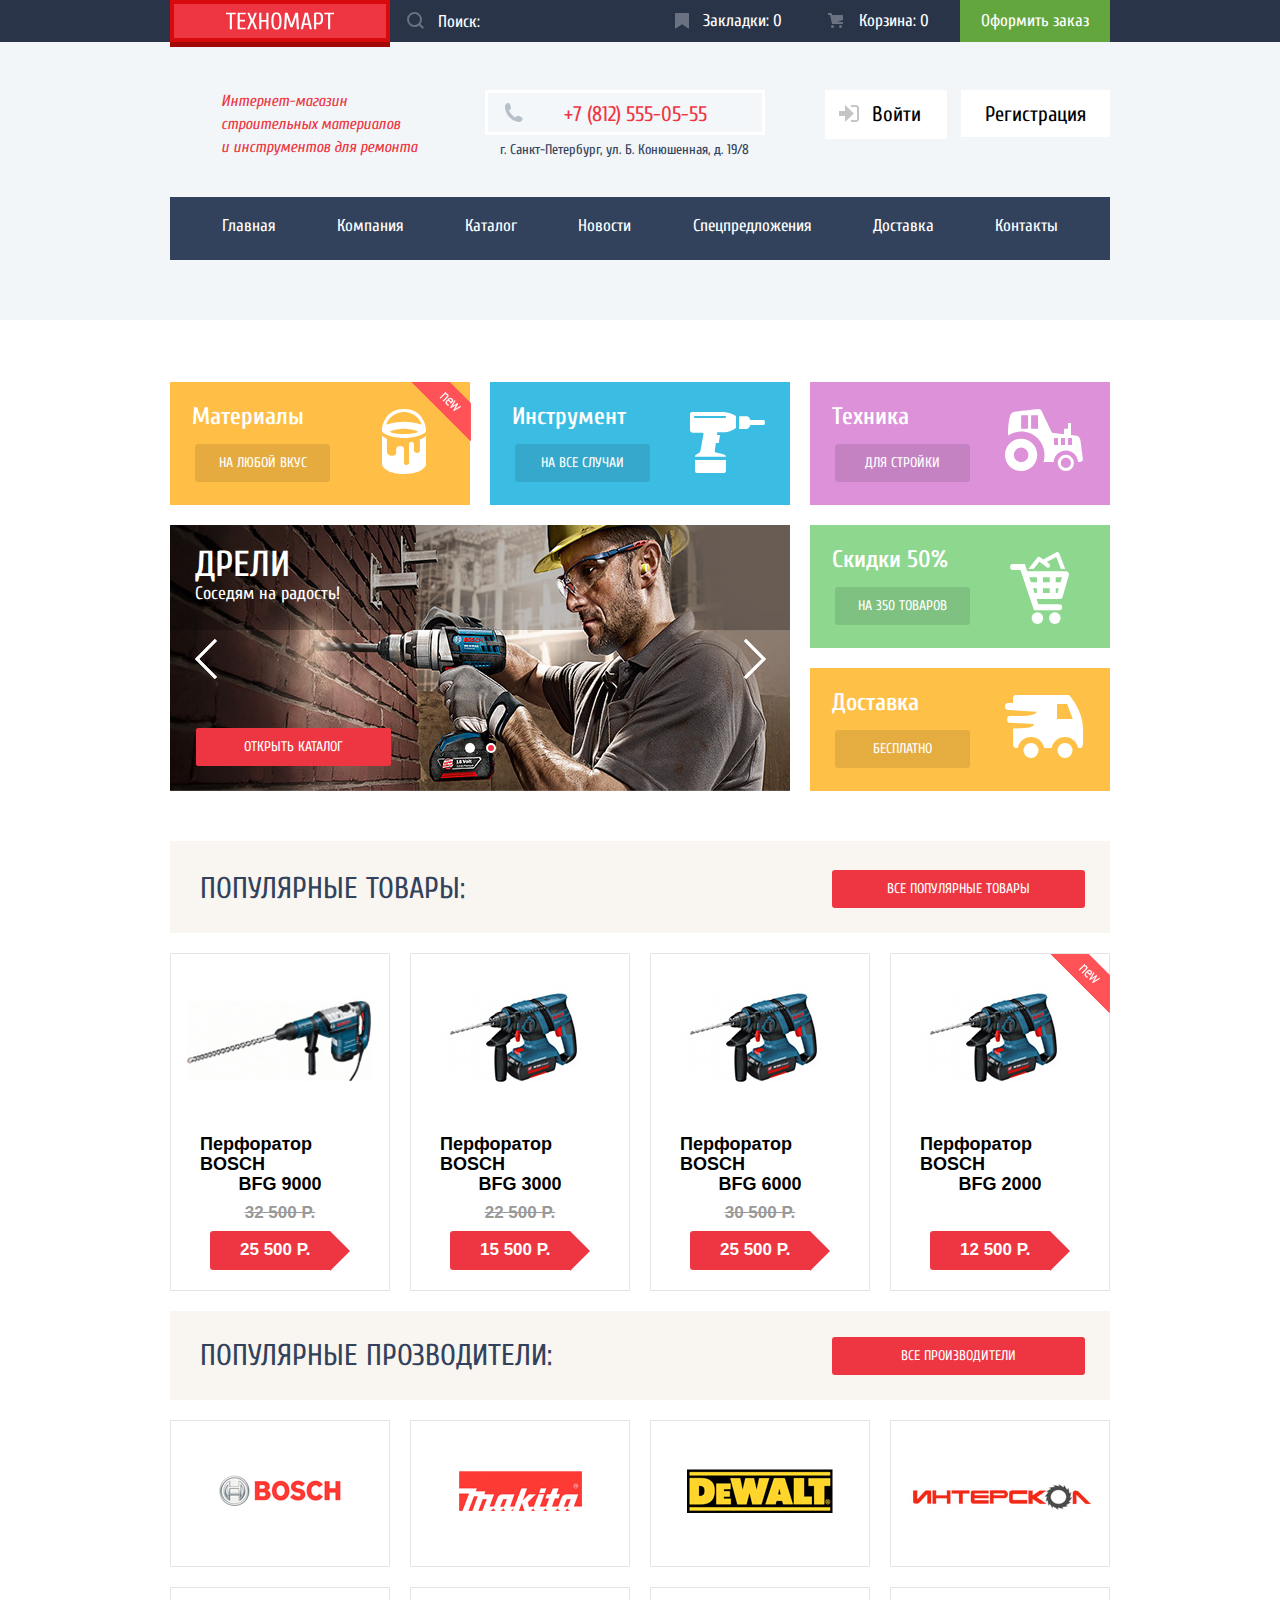
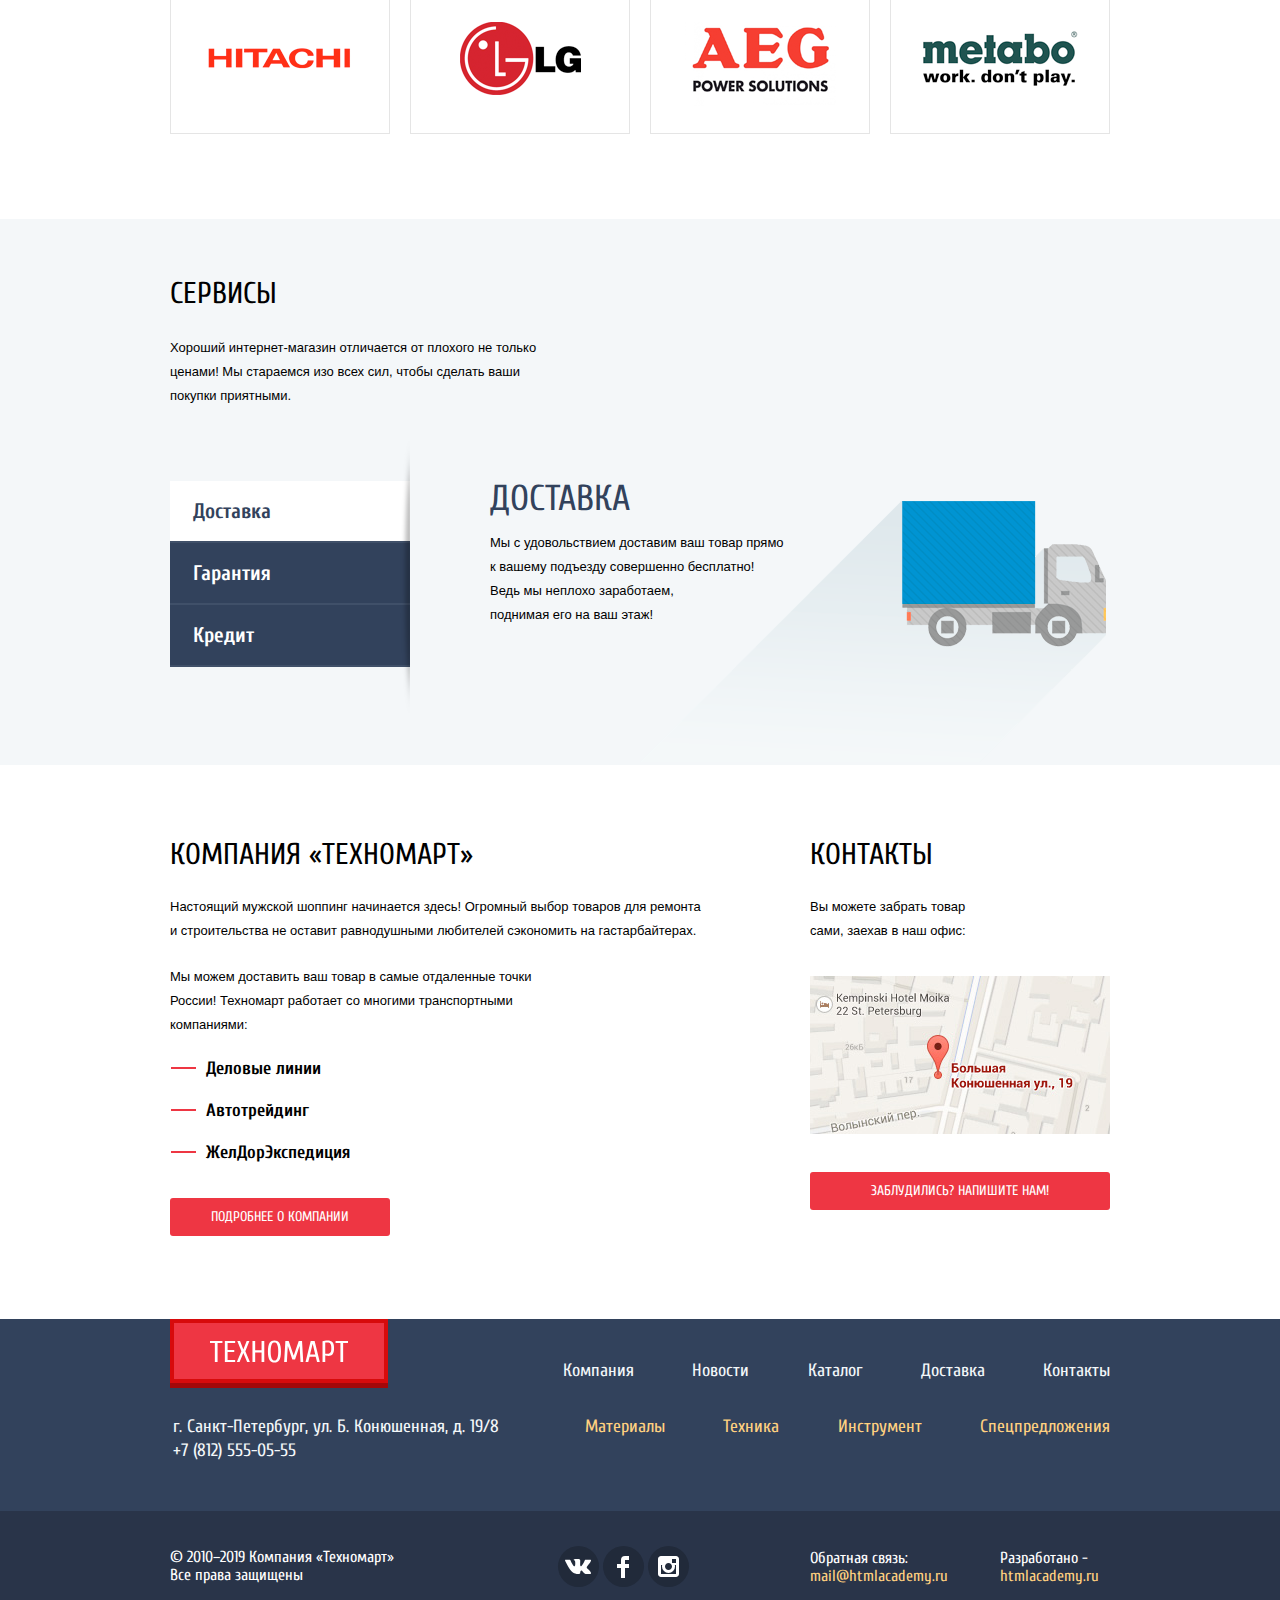
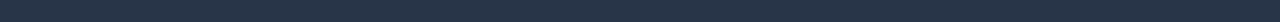
==== commit 988dfd69: "Внес изменения в слайдер, поправил подвал" ====
--- a/index.html
+++ b/index.html
@@ -59,6 +59,7 @@
               <li><a href="#">Спецпредложения</a></li>
               <li><a href="#">Доставка</a></li>
               <li><a href="#">Контакты</a></li>
+              
           </ul>
       </nav>
      </div>
@@ -88,16 +89,10 @@
                
               <div class="service-item slider">
           <div class="sliders-item current-slider">
+          <div class="slider-wrapper">
+             <img src="img/slider-1.2.jpg" alt="Дрели" width="620" height="266">
            <h3 class="slider-header">Дрели</h3>
          <span class="slider-description ">Соседям на радость!</span>
-            <img src="img/slider-1.2.jpg" alt="Дрели" width="620" height="266">
-              </div>
-               <div class="sliders-item">
-           <h3 class="slider-header">Перфораторы</h3>
-         <span class="slider-description">Настоящие мужские игрушки</span>
-          <img src="img/slider-1.1.jpg" alt="Перфораторы" width="620" height="266">
-            
-           </div>
                <div class="dots">
                    <div class="dot"><span>1</span></div>
                    <div class="dot active"><span>1</span></div>
@@ -106,7 +101,25 @@
            <button class="right-arrow" type="button" aria-label
            ="Правая стрелка"></button>
           <a href="catalog.html" class="button">ОТКРЫТЬ КАТАЛОГ</a>
-                 </div>
+              </div>
+              </div>
+             
+               <div class="sliders-item">
+                <div class="slider-wrapper">
+                 <img src="img/slider-1.1.jpg" alt="Перфораторы" width="620" height="266">
+           <h3 class="slider-header">Перфораторы</h3>
+         <span class="slider-description">Настоящие мужские игрушки</span>
+           <div class="dots">
+                   <div class="dot active"><span>1</span></div>
+                   <div class="dot"><span>1</span></div>
+               </div>
+                <button class="left-arrow" type="button" aria-label="Левая стрелка"></button>
+           <button class="right-arrow" type="button" aria-label
+           ="Правая стрелка"></button>
+          <a href="catalog.html" class="button">ОТКРЫТЬ КАТАЛОГ</a>
+            </div>
+            </div>
+              </div>
              
                   <div class="right-column">
                  <div class="service-item discount">
@@ -118,6 +131,7 @@
                    <a class="sliders-button" href="#">бесплатно</a>
                </div>
                </div>
+               
                </div>
                </section>
        
--- a/css/main.css
+++ b/css/main.css
@@ -68,7 +68,9 @@
     flex-wrap: wrap;
 
 }
-
+.search form {
+    height: 42px;
+}
 .search svg {
     position:absolute;
     content: "";
@@ -135,7 +137,6 @@
     
     background-color: #63a63e;
 }
-
 .get-order a:hover,
 .get-order a:focus {
     background-color: #5fbb2d;
@@ -158,7 +159,8 @@
 .flags,
 .user-basket,
 .get-order  {
- width: 150px;
+ min-width: 150px;
+    
     
 }
 .flags a,
@@ -543,6 +545,7 @@
     flex-wrap: wrap;
    
     margin-bottom: 50px;
+    margin-right: -20px;
 
 } .service-item {
     width:300px;
@@ -562,9 +565,7 @@
     color:#ffffff;
     
 }
-.service-item:nth-child(3n) {
-    margin-right: 0;
-}
+
 .right-column {
     margin: 0;
  display: flex;
@@ -684,24 +685,35 @@
 position: relative;
     
 }
-
+.sliders-item .slider-wrapper {
+    position: relative;
+    width: 570px;
+    height: 219px;
+    padding: 22px 25px 25px 25px;
+}
+.slider-wrapper img {
+    position: absolute;
+    top:0;
+    left:0;
+    width:620px;
+    height: 266px;
+}
 .slider .sliders-item {
     margin-top: 0;
     position: absolute;
     width:auto;
 }
-.sliders-item .slider-header {
-    position: absolute;
-    top:3px;
-    left:5px;
+.slider-wrapper .slider-header {
+    position: absolute;
+    margin: 0;
     font-size:36px;
     line-height: 36px;
 }
 .slider-description {
     position: absolute;
-    top:60px;
-    left:25px;
-}
+    margin-top: 35px;
+}
+
 .left-arrow {
     position: absolute;
     border: 0;
@@ -738,7 +750,6 @@
     
   position: absolute;
   width:40px;   
-  z-index: 5;
  bottom: 30px;
  left:295px;  
     
@@ -747,6 +758,7 @@
     visibility: hidden;
 }
 .dot {
+    vertical-align: top;
     display: inline-block;
     cursor: pointer;
     width: 10px;
@@ -835,14 +847,14 @@
     text-transform: uppercase;
     color:#ffffff;
     
-    background-color: rgba(0, 0, 0, .1);
+  
 }
 .slider-description {
     font-size: 18px;
     line-height: 24px;
      color:#ffffff;
     
-    background-color: rgba(0, 0, 0, .1);
+
 }
 
 
@@ -1654,6 +1666,10 @@
     font-size: 18px;
     line-height: 20px;
     text-transform: none;
+}
+.catalog-item img {
+    width: 218px;
+    height: 170px;
 }
 .catalog-item {
     position: relative;
@@ -2040,24 +2056,26 @@
     display: flex;
     flex-direction: row;
     align-items: center;
-    justify-content: space-between;
+    
     
 }
 .copyright .footer-copyright:nth-child(2n) {
     width: 100px;
-    
-
-}
-.footer-copyright {
+    margin-right: -20px;
+
+}
+ .footer-copyright {
     display: block;
     width:140px;
-    
+    margin-right: 50px;
     font-size: 16px;
     line-height: 18px;
     
     
 }
 .footer-copyright  a {
+     font-size: 16px;
+    line-height: 18px;
     color:#ffd180;
     text-transform: none;
     
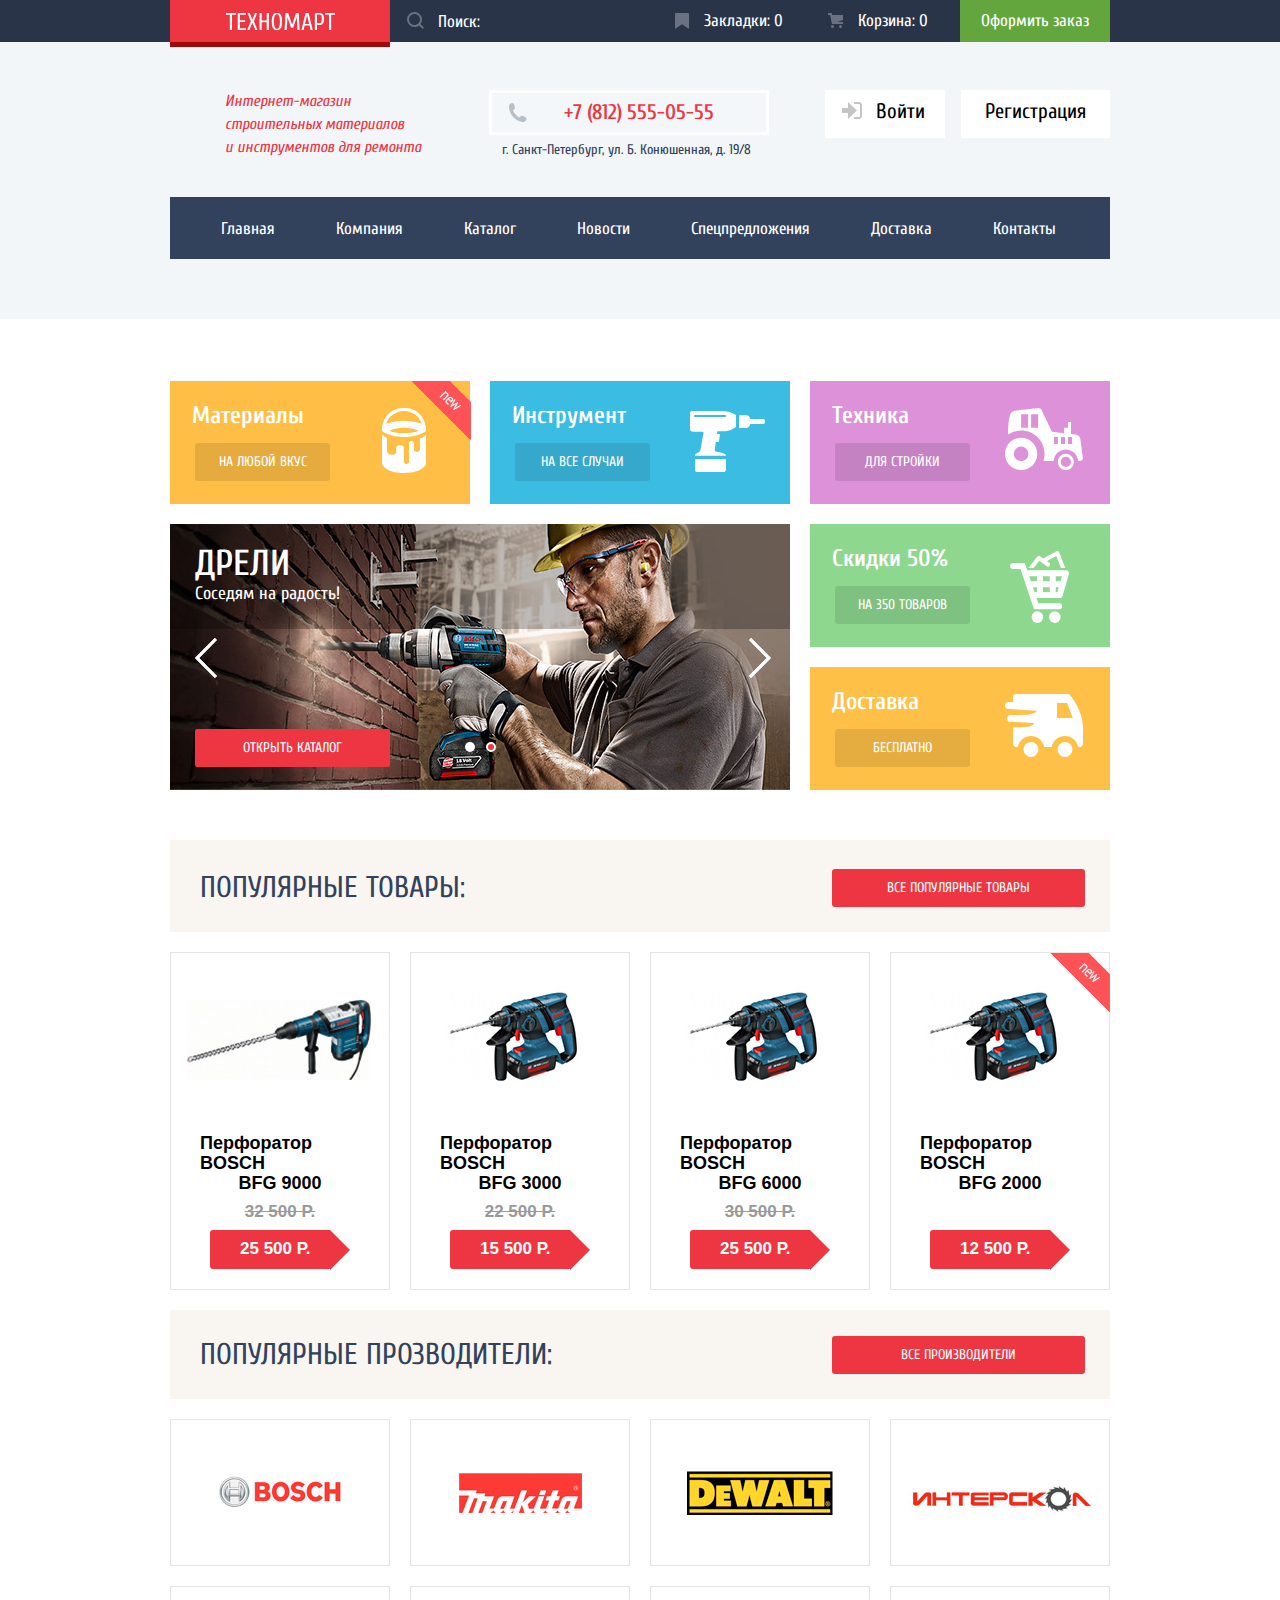
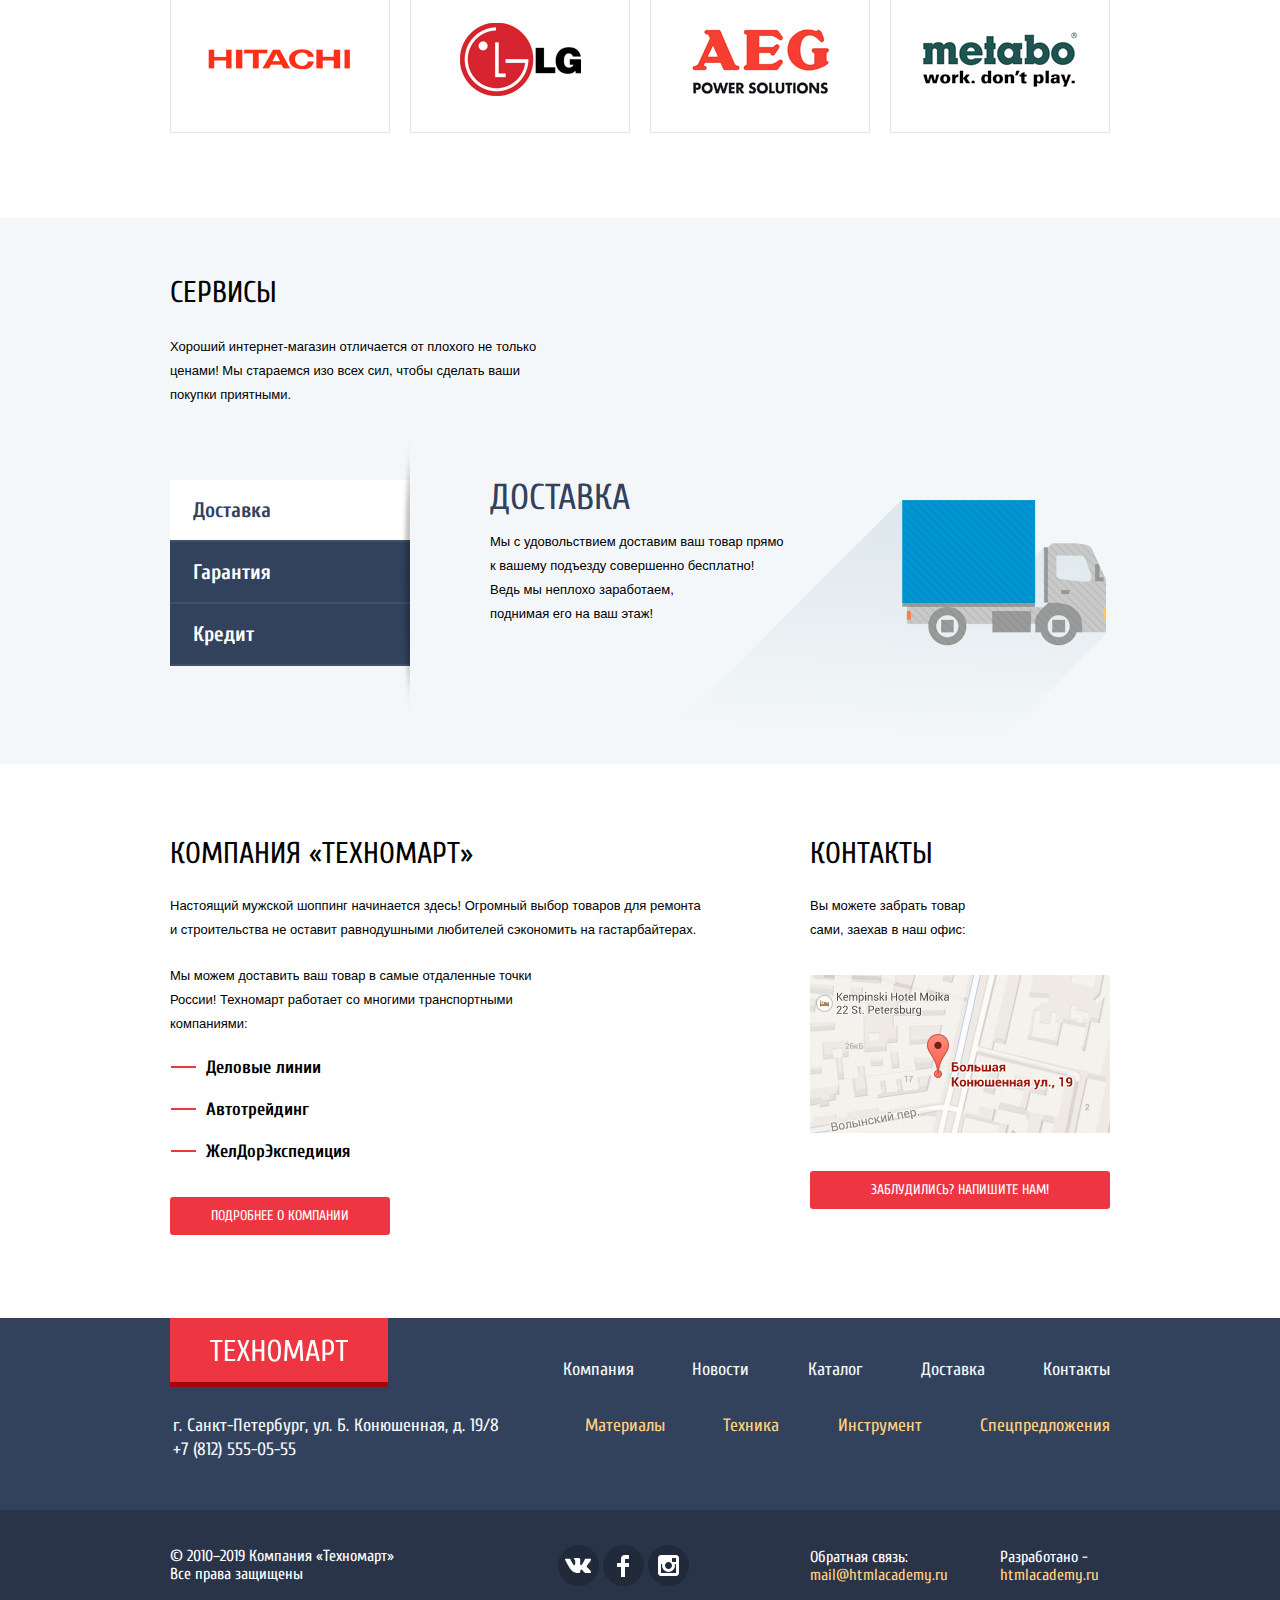
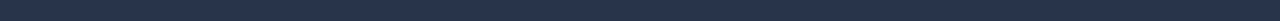
==== commit ee48b210: "Исправил ошибки описанные в комментариях." ====
--- a/index.html
+++ b/index.html
@@ -4,7 +4,8 @@
     <meta charset="utf-8">
     <meta name="format-detection" content="telephone=no"/>
   <link href='https://fonts.googleapis.com/css?family=Open+Sans:400,700&subset=cyrillic-ext,cyrillic' rel='stylesheet' type='text/css'>
-  <link href='https://fonts.googleapis.com/css?family=Cuprum:400,700&subset=cyrillic-ext,cyrillic' rel='stylesheet' type='text/css'>
+     <link href="https://fonts.googleapis.com/css?family=Cuprum:400,400i&display=swap&subset=cyrillic" rel="stylesheet">
+     <link href='https://fonts.googleapis.com/css?family=Cuprum:400,700&subset=cyrillic-ext,cyrillic' rel='stylesheet' type='text/css'>
      <link rel="stylesheet" href="css/normalize.css">
      <link rel="stylesheet" href="css/main.css">
     <title>HTML Academy: Техномарт</title>
@@ -16,7 +17,7 @@
  <div class="top-header">
      <div class="wrapper">
   <a href="#" class="main-header-logo">
-  <img src="img/logo.svg" alt="Логотип интернет-магазина «ТЕХНОМАРТ»" width="108" height="18"></a>
+  <img src="img/logo.svg" alt="Логотип интернет-магазина «ТЕХНОМАРТ»" width="109" height="19"></a>
   <div class="tools-bar">
 <div class="search">
      <label class="hidden" for="search">Поиск</label>
@@ -25,9 +26,10 @@
       <input type="search" name="search" id="search" placeholder="Поиск:"></form>
      </div>   
      <div class="user-option">
- <span class="flags"><a href="#"> Закладки: 0</a></span>  
- <span class="user-basket"><a href="#">Корзина: 0</a></span>
- <span class="get-order"><a href="#">Оформить заказ</a></span>    
+     <a class="flags" href="#">Закладки: 0</a>  
+     <a class="user-basket" href="#">Корзина: 0</a>
+     <a class="get-order" href="#">Оформить заказ</a>  
+    
   </div>
   </div>
   </div>
@@ -40,8 +42,8 @@
 и инструментов для ремонта </h1>
      </div>
 <div class="adress">
-      <a href="tel:+7 (812) 555-05-55" class="phone">+7 (812) 555-05-55<br></a>
-      <adress>г. Санкт-Петербург, ул. Б. Конюшенная, д. 19/8</adress></div>
+      <a href="tel:+7(812)555-05-55" class="phone">+7 (812) 555-05-55<br></a>
+      <address>г. Санкт-Петербург, ул. Б. Конюшенная, д. 19/8</address></div>
       <div class="data">
       <ul class="user-data">
           <li class="entrance"><a href="#">
@@ -49,7 +51,6 @@
           <li class="checkin"><a href="#">Регистрация</a></li>
       </ul>
       </div>
-      
       <nav class="main-navigation">
           <ul>
               <li><a>Главная</a></li>
@@ -217,54 +218,54 @@
            </div>
            <ul class="brands">
               
-               <li class="brands-items">
-                      <a href="#">
+               <li>
+                      <a class="brands-items" href="#">
                        <img src="img/brands-1.png" alt="BOSH" width="126" height="37">
                        <h3 class="hidden">BOSH</h3>
                    </a>
                    </li>
                    
-               <li class="brands-items">
-                      <a href="#">
+               <li>
+                      <a class="brands-items" href="#">
                        <img src="img/brands-2.png" alt="Makita" width="123" height="40">
                        <h3 class="hidden">Makita</h3>
                    </a>
                    </li>
                    
-               <li class="brands-items">
-                      <a href="#">
+               <li>
+                      <a  class="brands-items" href="#">
                        <img src="img/brands-3.png" alt="dewalt" width="146" height="44">
                        <h3 class="hidden">dewalt</h3>
                    </a>
                    </li>
                    
-               <li class="brands-items">
-                      <a href="#">
+               <li>
+                      <a class="brands-items" href="#">
                        <img src="img/brands-4.png" alt="ИНЕРСКОЛ" width="200" height="88">
                        <h3 class="hidden">иНТЕРСКОЛ</h3>
                    </a>
                    </li>
                    
-               <li class="brands-items">
-                      <a href="#">
+               <li >
+                      <a class="brands-items" href="#">
                        <img src="img/brands-5.png" alt="HITACHI" width="169" height="31">
                        <h3 class="hidden">HITACHI</h3>
                    </a>
                    </li>
-               <li class="brands-items">
-                      <a href="#">
+               <li>
+                      <a class="brands-items" href="#">
                        <img src="img/brands-6.png" alt="LG" width="121" height="73">
                        <h3 class="hidden">LG</h3>
                    </a>
                     </li>
-                     <li class="brands-items">
-                      <a href="#">
+                     <li >
+                      <a class="brands-items" href="#">
                        <img src="img/brands-7.png" alt="AEG" width="151" height="96">
                        <h3 class="hidden">AEG</h3>
                    </a>
                    </li>
-               <li class="brands-items">
-                      <a href="#">
+               <li>
+                      <a class="brands-items" href="#">
                        <img src="img/brands-8.png" alt="metabo" width="204" height="69">
                        <h3 class="hidden">metabo</h3>
                    </a>
@@ -410,14 +411,14 @@
       </p>
       <p class="footer-copyright">
        Разработано - 
-        <a class="button" href="https://htmlacademy.ru">htmlacademy.ru</a>
+        <a class="button" href="https://htmlacademy.ru/intensive/htmlcss">htmlacademy.ru</a>
       </p>
       </div>
        </div>
        </div>
    </footer>
    
-   <section class="pop-up-forms">
+   <section class="modal pop-up-forms">
         
       <h2 class="hidden">Связаться с нами !</h2>
        <form action="#" method="post">
@@ -450,7 +451,7 @@
         <span class="hidden">Закрыть</span></button>
    </section>
    
-   <section class="pop-up-map">
+   <section class="modal pop-up-map">
        <h2 class="hidden">Карта</h2>
        <p><img src="img/map-big.jpg" alt="Офис компании по алресу ул. Большая Канюшенная 19/8, Санкт-Питербург" width="940" height="446"></p>
       <button class="button close-pop-up" type="button">
--- a/css/main.css
+++ b/css/main.css
@@ -18,8 +18,10 @@
 a { 
     text-decoration: none;
 }
+
 /*HEADER BEGIN */
 .top-header {
+    font:inherit;
     font-size: 17px;
     line-height: 18px;
     
@@ -44,8 +46,7 @@
     max-height: 42px;
     width: 220px;
     color:#ffffff;
-
-  border:4px solid #d70b0c;
+    
   box-shadow: 0 5px rgba(0, 0, 0, .24),
               0 5px  #d70b0c;    
   background-color: #ee3643;
@@ -104,7 +105,9 @@
 .search:focus-within svg  {
  opacity:1;
 }
-
+.search input[type="search"] {
+    color:#ffffff;
+}
 .search input[type="search"] {
     width:100%;
     box-sizing: border-box;
@@ -120,81 +123,95 @@
     
     background-color: #ffffff;
 }
-.top-header a:hover,
-.top-header a:focus, 
+.user-basket:hover,
+.user-basket:focus,
+.flags:hover,
+.flags:focus, 
 .search input:hover {
+    color:#ffffff;
+    
     background-color:#212a3a; 
 }
 
 
-.top-header a:active {
+.flags:active,
+.user-basket:active {
     color:rgba(255, 255, 255, 0.6);
     
      background-color: #161d29;
 }
- .get-order a {
+ .get-order  {
+     width:150px;
+     height: 42px;
+     display: flex;
+     justify-content: space-around;
+     align-items: center;
     color:#ffffff;
     
     background-color: #63a63e;
 }
-.get-order a:hover,
-.get-order a:focus {
+.get-order:hover,
+.get-order:focus {
     background-color: #5fbb2d;
 }
-.get-order a:active {
+.get-order:active {
     color: rgba(255, 255, 255, 0.6);
     
     background-color: #518534;
 }
 .bottom-header {
+ font:inherit;
+    
  background-color: #f2f6f8;
 }
 .user-option {
     display: flex;
     flex-direction: row;
     flex-wrap:wrap;
+    justify-content: flex-start;
     flex-shrink: 0;
     width:450px;
 }
+
+ .flags {
+    display: block;
+    min-width: 106px;   
+   
+    padding: 12px 0;
+    padding-left: 44px;
+    padding-right: auto;
+    padding-bottom: auto;
+    
+     color:#ffffff;
+   
+}
+ .user-basket {
+    display: block;
+    min-width: 102px;   
+   
+    padding: 12px 0;
+    padding-left: 48px;
+    padding-right: auto;
+    padding-bottom: auto;
+    
+     color:#ffffff;
+   
+}
+.full {
+    background-color: #ee3643;
+}
+.full:hover,
+.full:focus {
+   background:linear-gradient(100deg,#d70b0c,#e9292a);     
+}
 .flags,
-.user-basket,
-.get-order  {
- min-width: 150px;
-    
-    
-}
-.flags a,
-.user-basket a,
-.get-order a {
-    display: flex;
-    align-items: center;
-    justify-content: space-around;
-    height: 42px;
-   
-}
-.flags a,
-.user-basket a {
+.user-basket  {
     position: relative;
-    display: flex;
-    align-items: center;
-    padding-left:42px;
-    padding-right: 28px; 
-    height: 42px;
-    
-    color:#ffffff;   
-}
-.user-basket a {
-    padding-left: 46px;
-}
-.get-order a {
-    display: flex;
-    align-items: center;
-    justify-content: space-around;
-    height: 42px;
-    
-}
-
-.flags a::before {
+    
+}
+
+
+.flags::before {
     position:absolute;
     content: "";
     
@@ -210,7 +227,7 @@
     opacity: .3;
     
 }
-.user-basket a::before {
+.user-basket::before {
     position: absolute;
     content: "";
     
@@ -225,14 +242,14 @@
     
     opacity: .3;
 }
-.flags a:focus::before,
-.flags a:hover::before,
-.user-basket a:hover::before,
-.user-basket a:focus::before {
+.flags:focus::before,
+.flags:hover::before,
+.user-basket:hover::before,
+.user-basket:focus::before {
  opacity: 1;   
 }
-.flags a:active::before,
-.user-basket a:active::before {
+.flags:active::before,
+.user-basket:active::before {
     opacity: .5;
 }
 
@@ -248,8 +265,8 @@
 
 .main-title {
      width:200px;
-    font: inherit;
-    margin-left:51px; 
+     
+    margin-left:55px; 
     margin-right: 63px;
 }
 
@@ -258,32 +275,35 @@
     padding: 0;
     font-size:16px;
     line-height: 23px;
+    font-family: "Cuprum", Arial, sans-serif;
     font-weight: normal;
     font-style:italic;
     color:#ee3643;
-    
     background-color: #f2f6f8;
 }
 .adress {
     width: 280px;
-    margin-right: 45px;
+    margin-right: 41px;
      display: flex;
     flex-direction: column;
     
 }
 .phone {
+    width: 280px;
+    
     font-size: 21px;
     line-height: 21px;
     text-align: center;
+    font-weight: 600;
     color: #ee3643;
     
    
     box-sizing: border-box;
     position: relative;
-    padding-left: 56px;
-    padding-right: 34px;
-    padding-top: 11px;
-    padding-bottom: 7px;
+    padding-left: 51px;
+    padding-right: 31px;
+    padding-top: 9px;
+    padding-bottom: 9px;
    
     background-color: #f4f7f9;
     border:3px solid #ffffff;
@@ -303,11 +323,13 @@
     background-repeat: no-repeat;
     background-position: 0 0;
 }
-.main-header adress {
+.main-header address {
     display: block;
-    margin-left: 15px;
+    margin-left: 13px;
     padding-top: 3px;
+    
     font-size: 14px;
+    font-style: normal;
     line-height: 24px;
     color: #32425c;
 }
@@ -347,7 +369,7 @@
 .entrance a {
     position: relative;
     display: block;
-    padding: 14px 26px 14px 47px;
+    padding: 11px 20px 16px 51px;
     margin-left: 15px;
 }
 .entrance a svg {
@@ -356,8 +378,8 @@
     
     width:20px;
     height: 17px;
-    top:15px;
-    left: 14px;
+    top:12px;
+    left: 17px;
 
 }
 .entrance a:hover path,
@@ -371,7 +393,7 @@
 }
 .checkin a {
     display: block;
-    padding: 14px 24px 12px 24px;
+    padding: 11px 24px 16px 24px;
 }
 .main-navigation {
      width: 100%;
@@ -386,12 +408,12 @@
 .main-navigation ul {
     margin: 0;
     padding: 0;
-    padding: 0 21px;
-    
+    padding: 0 23px;
+    padding-right: 20px;
     display: flex;
     flex-direction: row;
     flex-wrap: wrap;
-    justify-content: space-around;
+    justify-content: flex-start;
    
     
     list-style: none;
@@ -399,7 +421,8 @@
 
 .main-navigation a {
      display: block;
-     padding: 20px 29px 26px 29px;
+     padding: 23px 29px 22px 28px;
+    margin-right: 4px;
      color:#ffffff;
     
     background-color: #32425c;
@@ -704,46 +727,46 @@
     width:auto;
 }
 .slider-wrapper .slider-header {
-    position: absolute;
+    position: relative;
     margin: 0;
     font-size:36px;
     line-height: 36px;
 }
 .slider-description {
-    position: absolute;
-    margin-top: 35px;
+    position: relative;
+    display: block;
 }
 
 .left-arrow {
-    position: absolute;
+    cursor: pointer;
+    position: relative;
     border: 0;
     padding: 0;
     margin: 0;
     
-    
-    top:43%;
-    left:25px;
+    margin-top: 32px;
+    
 }
 .right-arrow {
-    position: absolute;
+    cursor: pointer;
+    position: relative;
     padding: 0;
     margin: 0;
     border: 0;
-
-    
-    top:43%;
-    left:574px;
+    
+    margin-top: 32px;
+    margin-left: 550px;
 }
 .current-slider {
     z-index: 2;
 }
 .slider .button {
-    position:absolute;
+    position:relative;
+    display: block;
     width:195px;
     z-index: 5;
-    bottom: 25px;
     padding:10px 0;
-    left:26px;
+    margin-top: 87px;
     border-radius: 3px;
 }
 .dots {
@@ -914,9 +937,11 @@
 .brands-block .title-wrapper {
     padding-top: 26px;
 }
+
 .brands {
     margin: 0;
     padding: 0;
+    margin-right: -20px;
     
     display: flex;
     flex-direction: row;
@@ -937,9 +962,7 @@
     
     border: solid 1px #e5e5e5;
 }
-.brands-items:nth-child(4n) {
-    margin-right: 0;
-}
+
 .brands-block.wrapper {
     margin-bottom: 65px;
 }
@@ -1265,7 +1288,9 @@
     
     background-color: #ffffff;
 }
-.breadcrumbs-item a {
+
+.breadcrumbs-item a,
+.current-breadcrumbs a {
     display: block;
     padding:20px 10px 25px 0;
     margin-right: 30px;
@@ -1276,10 +1301,8 @@
 
 .breadcrumbs-item a {
     position: relative;
-}
-.current-breadcrumbs a {
-    position: static;
-}
+} 
+
 .breadcrumbs-item  a::after {
     position: absolute;
     content: "";
@@ -1535,8 +1558,10 @@
 .range-filter .button {
     cursor: pointer;
     margin: 0;
+    margin-bottom: 60px;
     display: block;
     padding:11px 39px 7px 39px;
+    
     font: inherit;
     font-size: 13px;
     line-height: 18px;
@@ -1932,13 +1957,13 @@
     display: flex;
     align-items: center;
     justify-content: space-around;
-    width: 210px;
-    height: 56px;
+    width: 218px;
+    height: 64px;
     margin-bottom: 32px;
 
      color:#ffffff;
   
-  border:4px solid #d70b0c;
+
   box-shadow:  0 5px rgba(0, 0, 0, .24),
                0 5px  #d70b0c;    
   background-color: #ee3643;  
@@ -1952,10 +1977,13 @@
 .bottom-nav {
     margin: 0;
     padding: 0;
-    display: flex;
-    flex-direction: row;
+   
+    display: flex;
+    flex-direction: row;
+    flex-wrap: wrap;
     justify-content: space-between;
     width: 547px;
+  
     margin-left: auto;
     margin-top: 40px;
     margin-bottom: 30px;
@@ -1964,9 +1992,9 @@
 }
 .bottom-nav a {
 color: #f3f7f9;
-    
 background-color: #32425c;
 }
+
 .material-nav {
     margin: 0;
     padding: 0;
@@ -2095,9 +2123,14 @@
 }
 /*FOOTER ENDING*/
 /*POP-UP SECTION BEGIN*/
+.modal {
+    position: fixed;
+}
 .pop-up-forms {
-    position: relative;
     display: none;
+    top:350px;
+    left:32%;
+
     width: 620px;
     margin: 0 auto;
     
@@ -2108,7 +2141,8 @@
     
     background-color: #ffffff;
     box-shadow: 0 20px 40px rgba(0,0,0,.75),
-        inset 0 7px rgb(238, 64, 57);	
+        inset 0 7px rgb(238, 64, 57);
+    z-index: 10;
 }
 .form-list {
     margin: 0;
@@ -2200,6 +2234,7 @@
 border: 1px solid transparent;
 }
 .pop-up-submit {
+    cursor: pointer;
     display: block;
     width: 100%;
     height: 38px;
@@ -2207,6 +2242,7 @@
     box-sizing: border-box;
    
     border: 0;
+    border-radius: 3px;
 }
 .pop-up-wrapper {
     width:460px;
@@ -2216,6 +2252,8 @@
 }
 
 .pop-up-forms .close-pop-up {
+    cursor: pointer;
+    
     position: absolute;
     top:15px;
     right:9px;
@@ -2223,8 +2261,9 @@
     background-color: transparent;
 }
 .pop-up-map {
-
-    position: relative;
+    top:200px;
+    left:483px;
+    
     display: none;
     margin: 0 auto;
     width: 940px;
@@ -2235,6 +2274,7 @@
     
     background-color: #ffffff;
     box-shadow: 0 0 15px 1px rgba(47,42,43,.5);
+    z-index: 10;
 }
 .pop-up-map .close-pop-up {
 
@@ -2246,15 +2286,19 @@
     
 }
 .shopping {
-    position: fixed;
     display: none;
+    
+    top:400px;
+    left:650px;
     width: 620px;
     height: 282px;
     margin: 0 auto;
     
-
+    background-color: #ffffff;
 box-shadow: 0 20px 40px rgba(41,52,73,.75),
     inset 0 7px rgb(238, 64, 57);
+    
+    z-index: 100;
 }
 
 .shop-header {
@@ -2295,6 +2339,8 @@
 }
 
 .shopping  .order {
+    cursor: pointer;
+    
     display: flex;
     justify-content: center;
     align-items: center;
@@ -2303,11 +2349,13 @@
     margin-right: 20px;
     margin-top: 36px;
   
-   
+    border-radius: 3px;
     text-transform: uppercase;
 } 
 .button-continue-shopping {
-     display: flex;
+    cursor:pointer;
+    
+    display: flex;
     justify-content: center;
     align-items: center;
     width: 220px;
@@ -2318,9 +2366,12 @@
     color:#000000;
     text-transform: uppercase;
     
+    border-radius:3px;
     background-color: #ffffff;
 }
 .shopping .close-pop-up {
+    cursor: pointer;
+    
     position: absolute;
     top:16px;
     right: 9px;
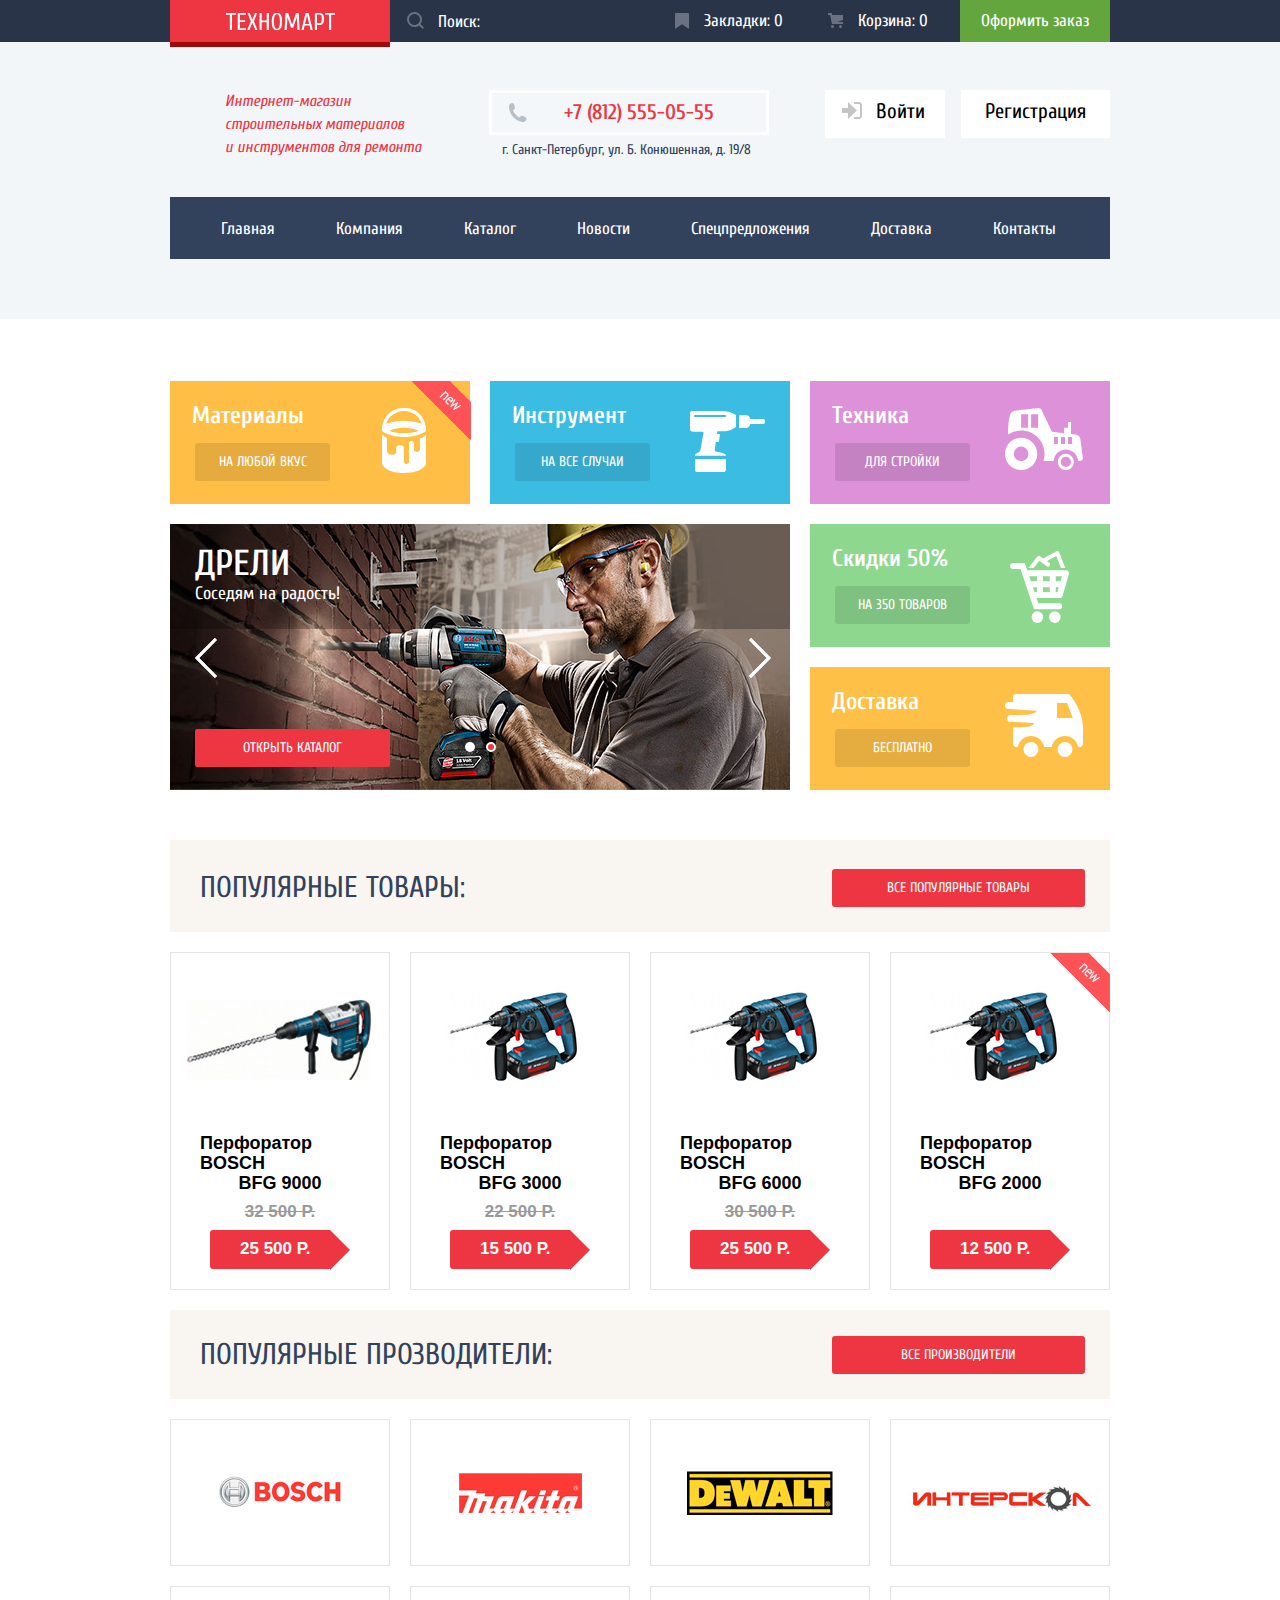
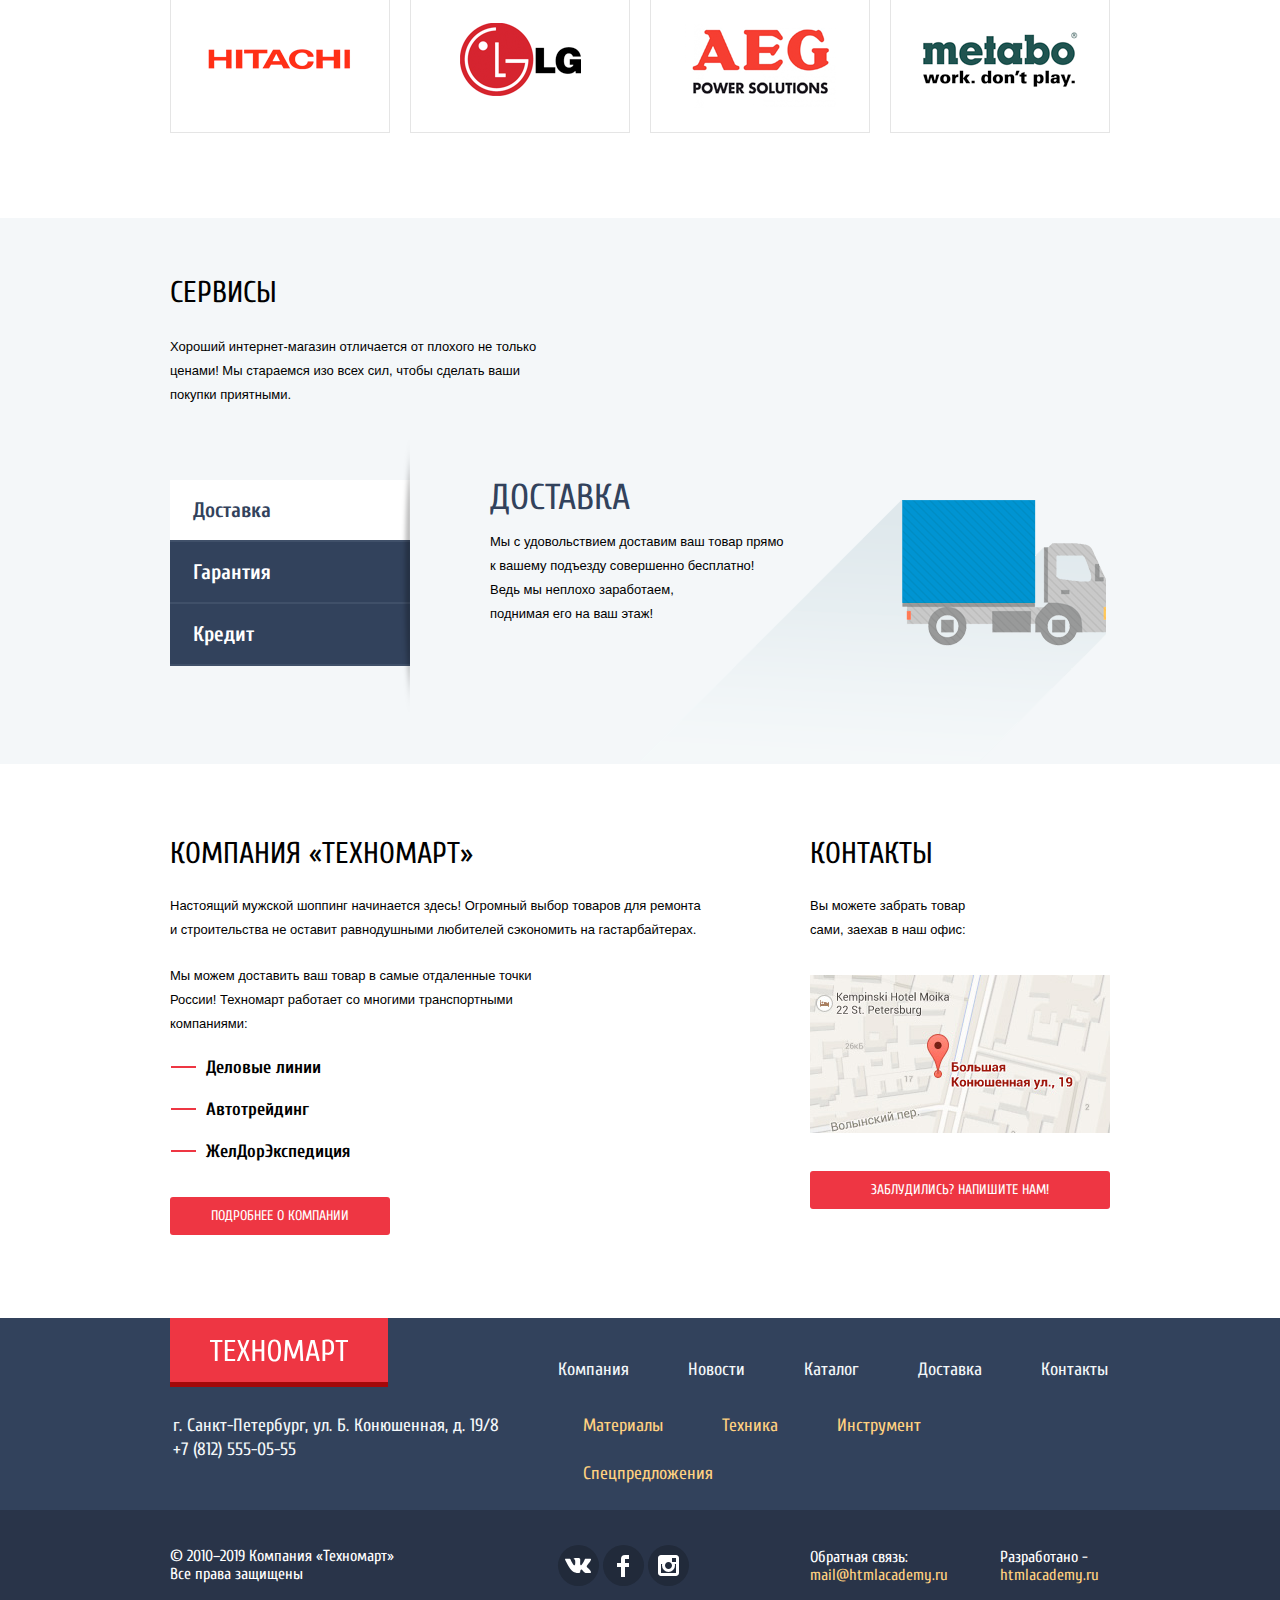
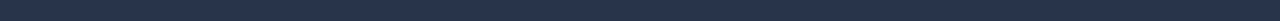
==== commit a733b97d: "Оживил форму отправки и карту на главной странице." ====
--- a/index.html
+++ b/index.html
@@ -350,8 +350,8 @@
                <h3>Контакты</h3>
                <p>Вы можете забрать товар сами, 
                  заехав в наш офис:</p>
-                 <img src=img/map-small.jpg width="300" height="158" alt="Навигация">
-               <a class="button" href="#"> <span>Заблудились? НапиШИТЕ НАМ!</span></a> 
+               <a href="#" class="contacts-button-map"><img src=img/map-small.jpg width="300" height="158" alt="Навигация"></a>
+               <a class="button button-form" href="#"> <span>Заблудились? НапиШИТЕ НАМ!</span></a> 
               
            </section>  
             </div>     
@@ -421,20 +421,20 @@
    <section class="modal pop-up-forms">
         
       <h2 class="hidden">Связаться с нами !</h2>
-       <form action="#" method="post">
+       <form class="form" action="#" method="post">
          <div class="pop-up-wrapper">
             <ul class="form-list">
             <li class="form-item">
            <label for="name-field">Ваше имя:</label>
-           <input type="text" name="text" id="name-field" placeholder="Имя фамилия" required>
+           <input type="text" name="text" id="name-field" placeholder="Имя фамилия">
            </li>
            <li class="form-item">
            <label for="email-field">Ваш e-mail:</label>
-           <input type="email" name="email" id="email-field" placeholder="email@example.com" required>
+           <input type="email" name="email" id="email-field" placeholder="email@example.com">
            </li>
            <li class="form-item">
            <span >Текст письма:</span>
-           <textarea class="pop-up-message">В свободной форме</textarea>
+           <textarea class="pop-up-message" placeholder="В свободной форме"></textarea>
            </li>
            </ul>
            </div>
@@ -453,10 +453,12 @@
    
    <section class="modal pop-up-map">
        <h2 class="hidden">Карта</h2>
+        <iframe src="https://yandex.by/map-widget/v1/-/CCGFfS5F" width="940" height="446" frameborder="1" allowfullscreen="true"></iframe>
        <p><img src="img/map-big.jpg" alt="Офис компании по алресу ул. Большая Канюшенная 19/8, Санкт-Питербург" width="940" height="446"></p>
       <button class="button close-pop-up" type="button">
        <svg enable-background="new 0 0 21 21" height="21" viewBox="0 0 21 21" width="21" xmlns="http://www.w3.org/2000/svg"><path d="m13.273 10.5 7.422-7.422c.389-.389.389-1.025 0-1.414l-1.359-1.359c-.389-.389-1.025-.389-1.414 0l-7.422 7.422-7.422-7.422c-.389-.389-1.025-.389-1.414 0l-1.359 1.359c-.389.389-.389 1.025 0 1.414l7.422 7.422-7.421 7.422c-.389.389-.389 1.025 0 1.414l1.359 1.359c.389.389 1.025.389 1.414 0l7.422-7.422 7.422 7.422c.389.389 1.025.389 1.414 0l1.359-1.359c.389-.389.389-1.025 0-1.414z" fill="#ee3643"/></svg>
         <span class="hidden">Закрыть</span></button>
    </section>
+   <script src="js/main.js"></script>
   </body>
 </html>
--- a/css/main.css
+++ b/css/main.css
@@ -849,6 +849,10 @@
     
     background-color: rgba(0, 0, 0, .1);
     border-radius: 3px;
+}
+.slider-wrapper img {
+    width:620px;
+    height: 266px;
 }
 .sliders-button:hover,
 .sliders-button:focus {
@@ -1981,14 +1985,18 @@
     display: flex;
     flex-direction: row;
     flex-wrap: wrap;
-    justify-content: space-between;
-    width: 547px;
+    justify-content: flex-start;
+    width: 610px;
   
-    margin-left: auto;
+    margin-left: 170px;
+    margin-right: -60px;
     margin-top: 40px;
     margin-bottom: 30px;
     
     list-style: none;
+}
+.bottom-nav li {
+    margin-right: 59px;
 }
 .bottom-nav a {
 color: #f3f7f9;
@@ -1998,15 +2006,24 @@
 .material-nav {
     margin: 0;
     padding: 0;
+    
     display:flex;
     flex-direction: row;
-    justify-content: space-between;
-    width:525px;
-    margin-left: auto;
+    flex-wrap: wrap;
+    justify-content: flex-start;
+    width:585px;
+    
+
+    margin-left: 70px;
+    margin-right: -59px;
     order: 3;
     
     list-style: none;
 }
+.material-nav li {
+    margin-right: 59px;
+}
+
 .footer-bottom-part .wrapper {
     display: flex;
     flex-direction: row;
@@ -2158,42 +2175,49 @@
 list-style: none;
 }
 .form-item {
-   
-    min-width:220px;
+    width:220px;
     margin-bottom: 25px;
 }
 
 .form-item input {
+    font:inherit;
+    font-size: 13px;
+    line-height: 18px;
+    
     height: 38px;
     width: 100%;
     box-sizing: border-box;
-}
+    padding-left: 17px;
+}
+
 .form-item input::placeholder {
     font:inherit;
     font-size: 13px;
     line-height: 18px;
-    padding-left: 15px;
+    
+    color:#a9a9a9;
+}
+
+.form-item input::-moz-placeholder,
+.form-item textarea::-moz-placeholder {
+    font:inherit;
+    font-size: 13px;
+    line-height: 18px;
+   
+    color:#a9a9a9;
+    opacity: 1;
+}
+.form-item input:-ms-input-placeholder { 
+    font:inherit;
+    font-size: 13px;
+    line-height: 18px;
     color:#a9a9a9;
 }
 .form-item input::-webkit-input-placeholder {
     font:inherit;
     font-size: 13px;
     line-height: 18px;
-    padding-left: 15px;
-    color:#a9a9a9;
-}
-.form-item input::-moz-placeholder {
-    font:inherit;
-    font-size: 13px;
-    line-height: 18px;
-   padding-left: 15px;
-    color:#a9a9a9;
-}
-.form-item input:-ms-input-placeholder { 
-    font:inherit;
-    font-size: 13px;
-    line-height: 18px;
-    padding-left: 15px;
+
     color:#a9a9a9;
 }
 .form-item label,
@@ -2259,6 +2283,21 @@
     right:9px;
     border: 0;
     background-color: transparent;
+    z-index: 3;
+}
+.pop-up-map p {
+    margin: 0;
+    position: absolute;
+    top:0;
+    left:0;
+    z-index: 1;
+}
+.pop-up-map iframe {
+    position: relative;
+    top:0;
+    left:0;
+    
+    z-index: 2;
 }
 .pop-up-map {
     top:200px;
@@ -2277,12 +2316,13 @@
     z-index: 10;
 }
 .pop-up-map .close-pop-up {
-
+    cursor: pointer;
     position: absolute;
     top:9px;
     right:9px;
     border: 0;
     background-color: transparent;
+    z-index: 3;
     
 }
 .shopping {
@@ -2389,7 +2429,65 @@
     overflow: hidden;
     
 }
-
+.modal-map p {
+  position: absolute;
+  top: 0;
+  left: 0;
+  z-index: 1;    
+  margin: 0;
+}
+.modal-map iframe {
+  position: relative;
+  z-index: 2;
+
+  border: none;
+}
+@keyframes bounce {
+  0% {
+    transform: translateY(-2000px);
+  }
+
+  70% {
+    transform: translateY(30px);
+  }
+
+  90% {
+    transform: translateY(-10px);
+  }
+
+  100% {
+    transform: translateY(0);
+  }
+}
+@keyframes shake {
+  0%,
+  100% {
+    transform: translateX(0);
+  }
+
+  10%,
+  30%,
+  50%,
+  70%,
+  90% {
+    transform: translateX(-10px);
+  }
+
+  20%,
+  40%,
+  60%,
+  80% {
+    transform: translateX(10px);
+  }
+}
+.modal-show {
+  display: block;
+  
+ animation: bounce 0.6s;
+}
+.modal-error {
+  animation: shake 0.6s;
+}
 /*POP-UP SECTION ENDING*/
 
 
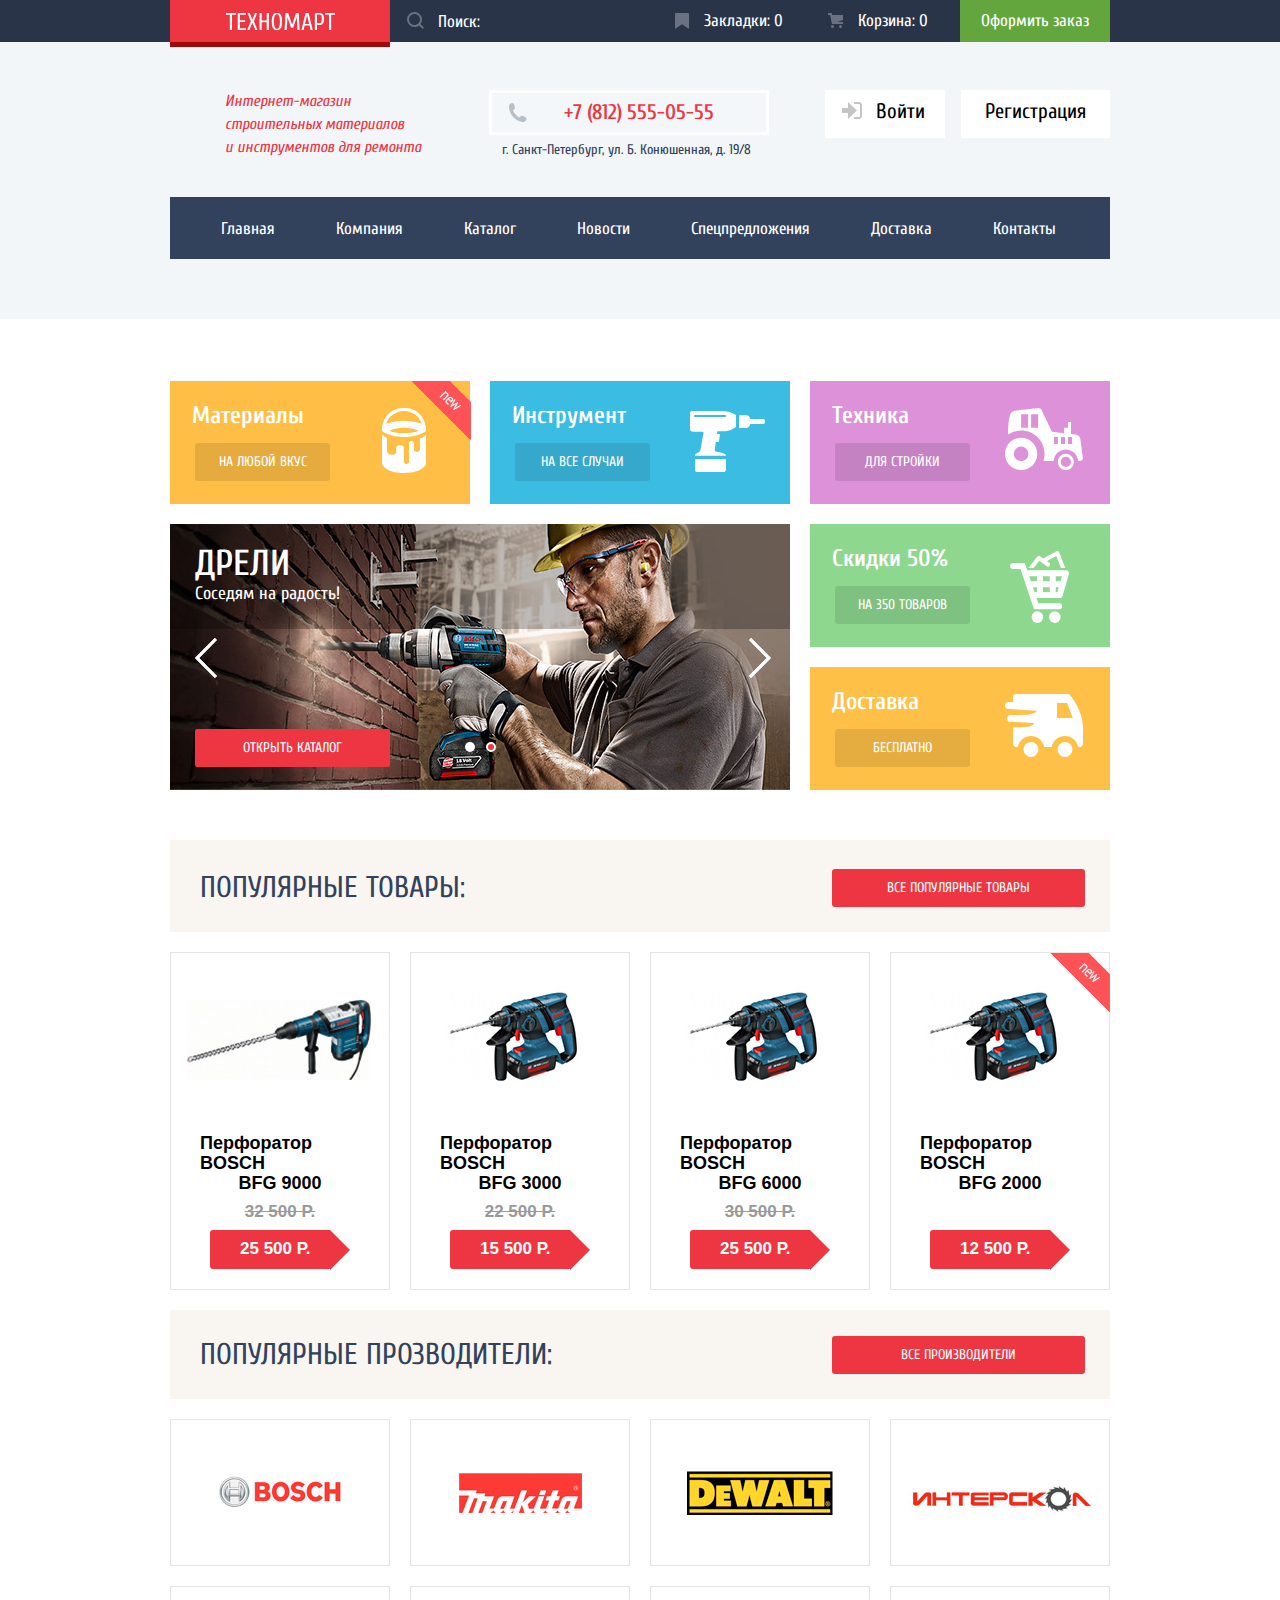
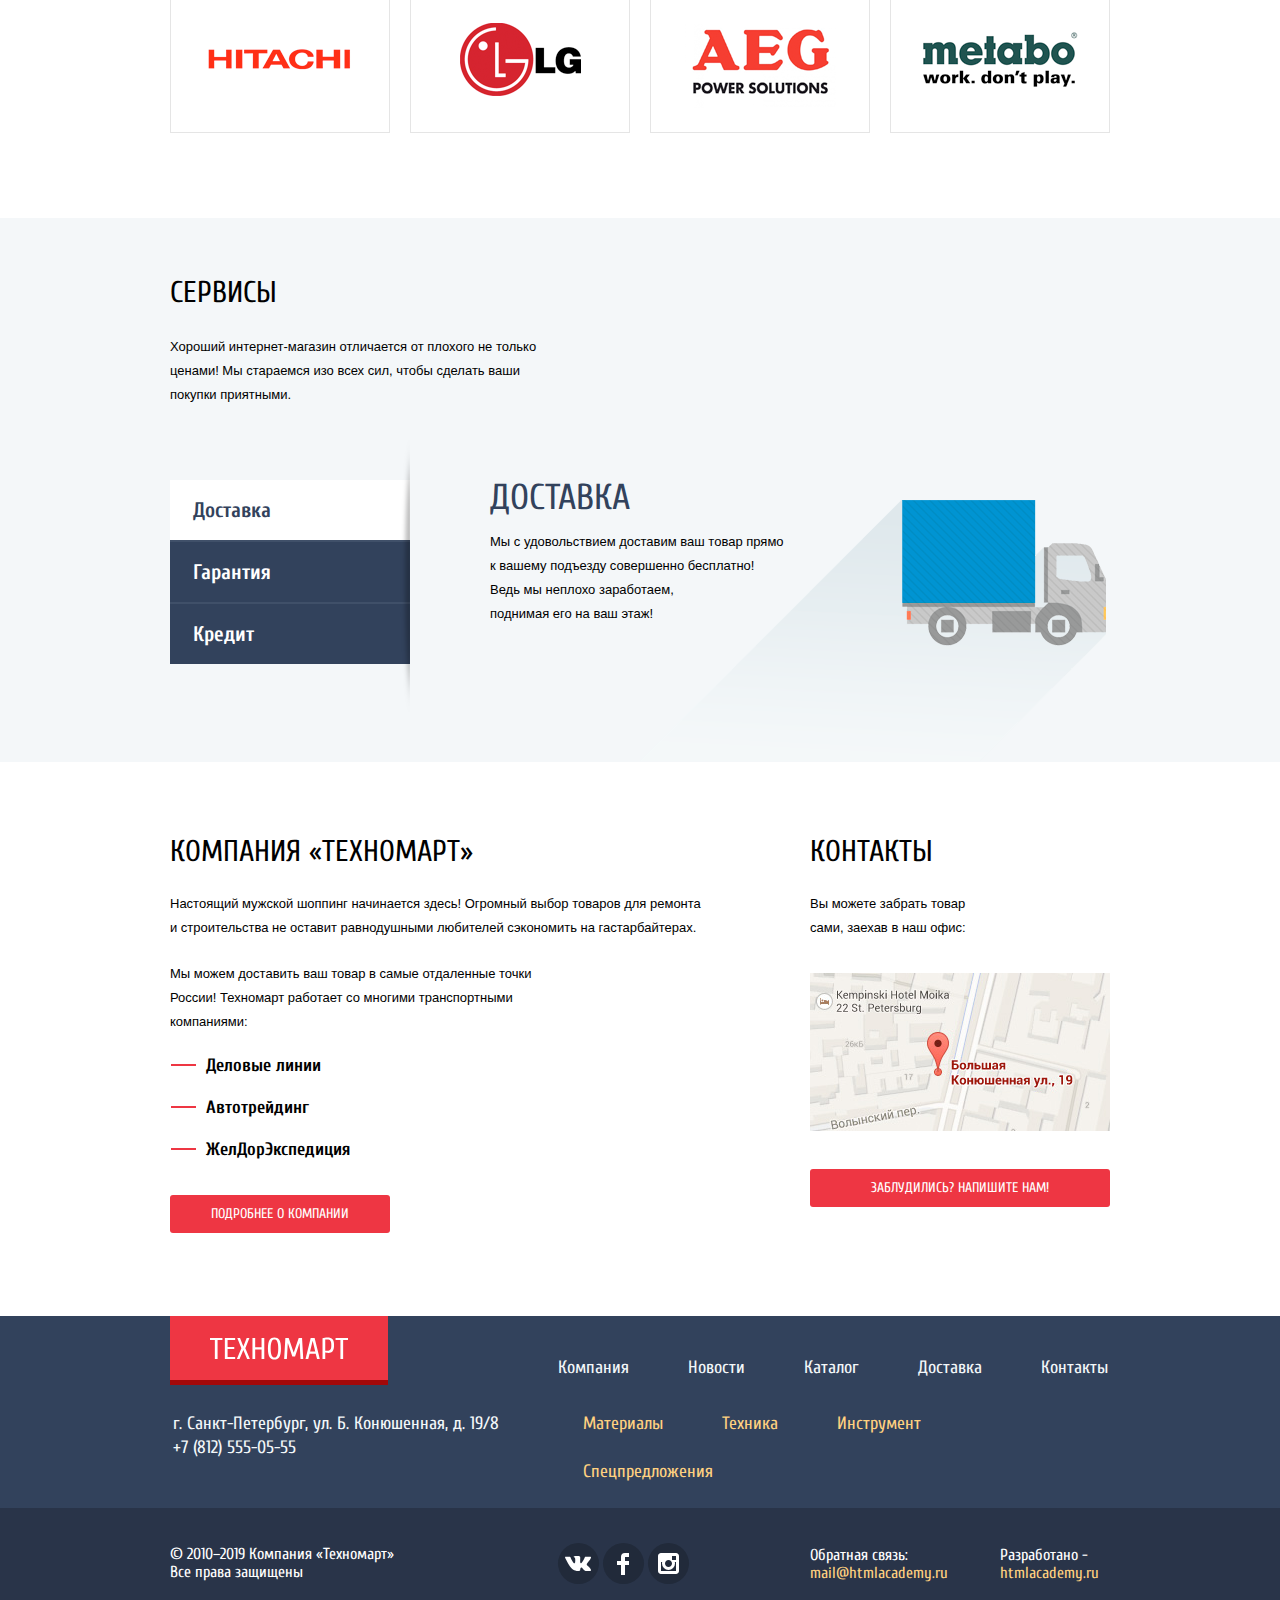
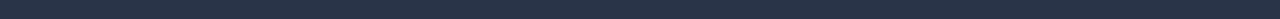
==== commit df02df97: "Готовый вариант." ====
--- a/index.html
+++ b/index.html
@@ -7,7 +7,7 @@
      <link href="https://fonts.googleapis.com/css?family=Cuprum:400,400i&display=swap&subset=cyrillic" rel="stylesheet">
      <link href='https://fonts.googleapis.com/css?family=Cuprum:400,700&subset=cyrillic-ext,cyrillic' rel='stylesheet' type='text/css'>
      <link rel="stylesheet" href="css/normalize.css">
-     <link rel="stylesheet" href="css/main.css">
+     <link rel="stylesheet" href="css/minimain.css">
     <title>HTML Academy: Техномарт</title>
   </head>
   <body>
@@ -55,7 +55,7 @@
           <ul>
               <li><a>Главная</a></li>
               <li><a href="#">Компания</a></li>
-              <li><a href="#">Каталог</a></li>
+              <li><a href="catalog.html">Каталог</a></li>
               <li><a href="#">Новости</a></li>
               <li><a href="#">Спецпредложения</a></li>
               <li><a href="#">Доставка</a></li>
@@ -306,14 +306,14 @@
 Ведь мы неплохо заработаем,<br> 
 поднимая его на ваш этаж!</p>
               </div>
-              <div class="advantage-block  hidden-item">
+              <div class="advantage-block">
               <div class="guarantee-block">   <span class="hidden">Картирка гарантии</span></div>   
               <span class="advantage-items">Гарантия</span>
                <p>Если купленный у нас товар поломается или заискрит,<br> 
 а также в случае пожара, спровоцированного его возгаранием,<br>  вы всегда можете быть уверены в нашей гарантии. Мы обменяем<br> сгоревший товар на новый. <br>
                    Дом уж восстановите как-нибудь сами.</p>
                    </div>
-                     <div class="advantage-block  hidden-item">
+                     <div class="advantage-block">
                      <div class="credit-block"> <span class="hidden">Картирка кредит</span></div>
                    <span class="advantage-items">Кредит</span>
                    <p>
@@ -453,12 +453,12 @@
    
    <section class="modal pop-up-map">
        <h2 class="hidden">Карта</h2>
-        <iframe src="https://yandex.by/map-widget/v1/-/CCGFfS5F" width="940" height="446" frameborder="1" allowfullscreen="true"></iframe>
+        <iframe src="https://yandex.by/map-widget/v1/-/CCGFfS5F" width="940" height="446" ></iframe>
        <p><img src="img/map-big.jpg" alt="Офис компании по алресу ул. Большая Канюшенная 19/8, Санкт-Питербург" width="940" height="446"></p>
       <button class="button close-pop-up" type="button">
        <svg enable-background="new 0 0 21 21" height="21" viewBox="0 0 21 21" width="21" xmlns="http://www.w3.org/2000/svg"><path d="m13.273 10.5 7.422-7.422c.389-.389.389-1.025 0-1.414l-1.359-1.359c-.389-.389-1.025-.389-1.414 0l-7.422 7.422-7.422-7.422c-.389-.389-1.025-.389-1.414 0l-1.359 1.359c-.389.389-.389 1.025 0 1.414l7.422 7.422-7.421 7.422c-.389.389-.389 1.025 0 1.414l1.359 1.359c.389.389 1.025.389 1.414 0l7.422-7.422 7.422 7.422c.389.389 1.025.389 1.414 0l1.359-1.359c.389-.389.389-1.025 0-1.414z" fill="#ee3643"/></svg>
         <span class="hidden">Закрыть</span></button>
    </section>
-   <script src="js/main.js"></script>
+   <script src="js/minimain.js"></script>
   </body>
 </html>
--- a/css/minimain.css
+++ b/css/minimain.css
@@ -0,0 +1,7 @@
+body{padding:0;margin:0;font-family:"Cuprum",Arial,sans-serif;color:#000;background-color:#fff}.wrapper{width:940px;padding:0 10px;margin:0 auto;font:inherit;background-color:transparent}a{text-decoration:none}.top-header{font:inherit;font-size:17px;line-height:18px;background-color:#293449}.main-header{margin:0}.top-header .wrapper{position:relative;display:flex;flex-direction:row}.main-header-logo,.main-header-logo:active{display:flex;justify-content:space-around;align-items:center;max-height:42px;width:220px;color:#fff;box-shadow:0 5px rgba(0,0,0,.24),0 5px #d70b0c;background-color:#ee3643}.main-header-logo:hover,.main-header-logo:focus{background:linear-gradient(100deg,#d70b0c,#e9292a)}.tools-bar{display:flex;flex-direction:row;width:720px}.search{position:relative;width:270px;display:flex;flex-direction:column;flex-wrap:wrap}.search form{height:42px}.search svg{position:absolute;content:"";width:17px;height:17px;top:12px;left:17px;opacity:.3}.search:hover svg{opacity:1}.top-header a,.search input::-webkit-input-placeholder{color:#fff}.search input::-moz-placeholder{color:#fff;opacity:1}.search input:-ms-input-placeholder{color:#fff;opacity:1}.search:focus-within svg path{fill:#ee3643}.search:focus-within svg{opacity:1}.search input[type="search"]{color:#fff;width:100%;box-sizing:border-box;height:42px;padding-left:48px;border:none;background-color:#293449}.search input:focus,.search input:active{color:#000;background-color:#fff}.user-basket:hover,.user-basket:focus,.flags:hover,.flags:focus,.search input:hover{color:#fff;background-color:#212a3a}.flags:active,.user-basket:active{color:rgba(255,255,255,0.6);background-color:#161d29}.get-order{width:150px;height:42px;display:flex;justify-content:space-around;align-items:center;color:#fff;background-color:#63a63e}.get-order:hover,.get-order:focus{background-color:#5fbb2d}.get-order:active{color:rgba(255,255,255,0.6);background-color:#518534}.bottom-header{font:inherit;background-color:#f2f6f8}.user-option{display:flex;flex-direction:row;flex-wrap:wrap;justify-content:flex-start;flex-shrink:0;width:450px}.flags{display:block;min-width:106px;padding:12px 0;padding-left:44px;padding-right:auto;padding-bottom:auto;color:#fff}.user-basket{display:block;min-width:102px;padding:12px 0;padding-left:48px;padding-right:auto;padding-bottom:auto;color:#fff}.full{background-color:#ee3643}.full:hover,.full:focus{background:linear-gradient(100deg,#d70b0c,#e9292a)}.flags,.user-basket{position:relative}.flags::before{position:absolute;content:"";width:14px;height:16px;top:13px;left:15px;background-image:url(../img/icon-bookmark.svg);background-position:0 0;background-repeat:no-repeat;opacity:.3}.user-basket::before{position:absolute;content:"";width:15px;height:15px;top:13px;left:18px;background-image:url(../img/icon-cart.svg);background-repeat:no-repeat;background-position:0 0;opacity:.3}.flags:focus::before,.flags:hover::before,.user-basket:hover::before,.user-basket:focus::before{opacity:1}.flags:active::before,.user-basket:active::before{opacity:.5}.bottom-header .wrapper{display:flex;flex-wrap:wrap;justify-content:space-between}.bottom-header .wrapper div{margin-top:48px;margin-bottom:35px}.main-title{width:200px;margin-left:55px;margin-right:63px}.main-title h1{margin:0;padding:0;font-size:16px;line-height:23px;font-family:"Cuprum",Arial,sans-serif;font-weight:400;font-style:italic;color:#ee3643;background-color:#f2f6f8}.adress{width:280px;margin-right:41px;display:flex;flex-direction:column}.phone{width:280px;font-size:21px;line-height:21px;text-align:center;font-weight:600;color:#ee3643;box-sizing:border-box;position:relative;background-color:#f4f7f9;border:3px solid #fff;padding:9px 31px 9px 51px}.phone::before{position:absolute;content:"";width:19px;height:19px;top:10px;left:16px;background-image:url(../img/icon-phone.svg);background-repeat:no-repeat;background-position:0 0}.main-header address{display:block;margin-left:13px;padding-top:3px;font-size:14px;font-style:normal;line-height:24px;color:#32425c}.data{width:300px;display:flex;flex-direction:column;flex-wrap:wrap}.user-data{margin:0;padding:0;display:flex;flex-direction:row;flex-wrap:wrap;justify-content:space-between;list-style:none}.user-data a{font-size:21px;line-height:21px;color:#000;background-color:#fff}.user-data a:active{color:rgba(0,0,0,0.3)}.user-data a:hover,.user-data a:focus{color:#ee3643}.entrance a{position:relative;display:block;padding:11px 20px 16px 51px;margin-left:15px}.entrance a svg{position:absolute;content:"";width:20px;height:17px;top:12px;left:17px}.entrance a:hover path,.entrance a:focus path{fill:#32425c}.entrance a:active,.checkin a:active{color:#000;opacity:.3}.checkin a{display:block;padding:11px 24px 16px}.main-navigation{width:100%;margin-bottom:60px;font-size:17px;line-height:17px;color:#fff;background-color:#32425c}.main-navigation ul{margin:0;padding:0;padding:0 23px;padding-right:20px;display:flex;flex-direction:row;flex-wrap:wrap;justify-content:flex-start;list-style:none}.main-navigation a{display:block;padding:23px 29px 22px 28px;margin-right:4px;color:#fff;background-color:#32425c}.main-navigation a:active{color:rgba(255,255,255,0.5);background-color:#293449}.main-navigation a:hover,.main-navigation a:focus{background-color:#293449}
+.current-user{display:flex;padding:9px 68px 12px 46px;position:relative;font-size:21px;line-height:21px;color:#000;background-color:#fff}.current-user svg:first-child{position:absolute;content:"";width:20px;height:18px;top:12px;left:13px}.current-user svg:last-child{position:absolute;content:"";width:20px;height:17px;top:12px;right:10px}.current-user-data{margin:0;padding:0;display:flex;flex-direction:row;flex-wrap:wrap;list-style:none}.current-user-data li:nth-child(even){position:relative;margin-left:-2px}.current-user-data li:nth-child(even)::before{position:absolute;content:"";width:4px;height:5px;top:15px;left:-1px;background-color:#32425c;border-radius:50%}.current-user-data a{display:block;margin:7px 18px;font-size:16px;line-height:18px;text-decoration:underline;color:#32425c;background-color:#f1f5f7}.current-user:focus svg path,.current-user:hover svg path{fill:#32425c}.current-user:active svg path{fill:#000}.current-user:active svg{opacity:.3}.current-user-data a:hover,.current-user-data a:focus{color:#ee3643}.current-user-data a:active{color:rgba(50,66,92,.3)}.current-user-login{font:inherit;color:#000}.user-entrance{position:absolute;right:45px;top:0}.current-user:active{color:rgba(0,0,0,.3)}
+.main-container{margin-top:42px}.container-wrapeer{width:1200px;margin:0 auto;display:flex;flex-direction:column}.title-wrapper{font:inherit;display:flex;width:auto;flex-direction:row;flex-wrap:wrap;justify-content:space-between;align-items:center;padding:29px 25px 25px 30px;margin-bottom:20px;background-color:#f9f5f0}.title-wrapper .button{width:253px;padding:10px 0;border-radius:3px}.service{display:flex;flex-direction:row;align-items:flex-start;flex-wrap:wrap;margin-bottom:50px;margin-right:-20px}.service-item{width:300px;min-height:123px;margin-right:20px;margin-top:20px}.service h3{margin:0;margin-left:22px;margin-top:20px;margin-bottom:12px;font-family:"Cuprum",Arial,sans-serif;font-size:24px;line-height:30px;font-weight:600;color:#fff}.right-column{margin:0;display:flex;flex-direction:column;justify-content:flex-start}.materials{position:relative;background-color:#ffbf47}.materials::after{content:"";position:absolute;width:44px;height:65px;top:22%;left:212px;background-image:url(../img/icon-materials.svg);background-repeat:no-repeat;background-position:0 0}.tools{position:relative;background-color:#3bbce3}.tools::after{content:"";position:absolute;width:75px;height:61px;top:24%;left:200px;background-image:url(../img/icon-tools.svg);background-repeat:no-repeat;background-position:0 0;z-index:1}.service .equipment{position:relative;background-color:#dc91d8}.service .equipment::after{content:"";position:absolute;width:78px;height:62px;top:22%;left:195px;background-image:url(../img/icon-equipment.svg);background-repeat:no-repeat;background-position:0 0}.service .discount{position:relative;margin-right:0;background-color:#8ed78f}.service .discount::after{content:"";position:absolute;width:59px;height:72px;top:22%;left:200px;background-image:url(../img/icon-discount.svg);background-repeat:no-repeat;background-position:0 0}.delivery{position:relative}.delivery::after{content:"";position:absolute;width:78px;height:63px;top:22%;left:195px;background-image:url(../img/icon-delivery.svg);background-repeat:no-repeat;background-position:0 0}.materials h3{background-color:#ffbf47}.tools h3{background-color:#3bbce3}.equipment h3{background-color:#dc91d8}.discount h3{background-color:#8ed78f}.delivery h3{background-color:#ffc047}.slider{position:relative}.sliders-item .slider-wrapper{position:relative;width:570px;height:219px;padding:22px 25px 25px}.slider-wrapper img{position:absolute;top:0;left:0;width:620px;height:266px}.slider .sliders-item{margin-top:0;position:absolute;width:auto}.slider-wrapper .slider-header{position:relative;margin:0;font-size:36px;line-height:36px}.slider-description{position:relative;display:block}.left-arrow{cursor:pointer;position:relative;border:0;padding:0;margin:0;margin-top:32px}.right-arrow{cursor:pointer;position:relative;padding:0;margin:0;border:0;margin-top:32px;margin-left:550px}.current-slider{z-index:2}.slider .button{position:relative;display:block;width:195px;z-index:5;padding:10px 0;margin-top:87px;border-radius:3px}.dots{position:absolute;width:40px;bottom:30px;left:295px}.dots span{visibility:hidden}.dot{vertical-align:top;display:inline-block;cursor:pointer;width:10px;height:10px;background-color:#fff;margin-right:7px;border-radius:50%}.active{width:6px;height:6px;background-color:#ee3643;border-radius:50%;border:2px solid #fff}.left-arrow::before{position:absolute;cursor:pointer;content:"";width:22px;height:40px;z-index:5;background-image:url(../img/icon-left.svg);background-repeat:no-repeat;background-position:0 0}.right-arrow::before{position:absolute;cursor:pointer;content:"";width:22px;height:40px;z-index:5;background-image:url(../img/icon-right.svg);background-repeat:no-repeat;background-position:0 0}.service .slider{width:620px;height:266px;margin-right:20px}.service .delivery{margin-right:0;margin-left:auto;background-color:#ffc047}
+.sliders-button{display:block;width:135px;padding:10px 0;margin-left:25px;font-size:14px;line-height:18px;text-align:center;text-transform:uppercase;color:#fff;background-color:rgba(0,0,0,.1);border-radius:3px}.slider-wrapper img{width:620px;height:266px}.sliders-button:hover,.sliders-button:focus{background-color:rgba(0,0,0,.2)}.sliders-button:active{background-color:rgba(0,0,0,.3)}.sliders-list{margin:0;padding:0;list-style:none}.slider-header{font-size:36px;line-height:36px;text-transform:uppercase;color:#fff}.slider-description{font-size:18px;line-height:24px;color:#fff}.popular{font-family:"Cuprum",Arial,sans-serif}.popular h2{margin:0;padding:0;font-size:30px;line-height:30px;font-weight:400;text-transform:uppercase;color:#32425c;background-color:#f9f5f0}.popular .popular-list{font-family:"PT Sans",Arail,sans-serif;font-size:17px;line-height:18px}.popular-list{display:flex;flex-direction:row;flex-wrap:wrap;justify-content:flex-start;margin:0;padding:0;list-style:none}.popular-list .catalog-item:nth-child(4n){margin-right:0}.brands-block h2{margin:0;padding:0;font-size:30px;line-height:30px;font-weight:400;text-transform:uppercase;color:#32425c;background-color:#f9f5f0}.brands-block .title-wrapper{padding-top:26px}.brands{margin:0;padding:0;margin-right:-20px;display:flex;flex-direction:row;flex-wrap:wrap;justify-content:flex-start;list-style:none}.brands-items{display:flex;justify-content:space-around;align-items:center;width:218px;height:145px;margin-right:20px;margin-bottom:20px;border:solid 1px #e5e5e5}.brands-block.wrapper{margin-bottom:65px}.brands-items:hover,.brands-items:focus{box-shadow:0 10px 25px rgba(41,52,73,.5)}.brands-items:active{box-shadow:0 4px 10px rgba(41,52,73,.5);opacity:.6}.services{display:flex;flex-direction:row;font-size:13px;line-height:24px;color:#000;background-color:#f4f7f9}.services h2{margin:0;padding:0;margin-top:60px;margin-bottom:27px;font-size:30px;line-height:30px;font-weight:400;text-transform:uppercase;color:#000;background-color:#f4f7f9}.advice{font-family:"PT Sans",Arial,sans-serif;width:400px;margin-bottom:73px}.slider2{display:flex;flex-direction:row;flex-wrap:wrap}.advantage{position:relative;margin:0;padding:0;margin-bottom:98px;margin-right:80px;display:flex;flex-direction:column;flex-wrap:wrap;list-style:none}.advantage::after{position:absolute;content:"";width:10px;height:279px;top:-40px;left:230px;background-image:url(../img/shadow.png);background-repeat:no-repeat;background-position:0 0}.advantage-items{font-size:36px;line-height:36px;text-transform:uppercase;color:#32425c;background-color:#f4f7f9}.advantage-item{cursor:pointer;width:240px;color:#fff;background-color:#32425c;border-bottom:2px solid #405069}.advantage-item:last-child{border-bottom:none}.advantage-title{margin:0;padding:0;padding:15px 0;padding-left:23px;font-family:inherit;font-size:21px;line-height:30px;color:#fff;background-color:#32425c}.current{margin:0;padding:0;padding:15px 0;padding-left:23px;font-family:inherit;font-size:21px;line-height:30px;color:#32425c;background-color:#fff}.slider-container{position:relative}.advantage-block{position:absolute;width:620px;top:0;left:0;z-index:-1}.advantage-block p{font-family:"PT Sans",Arial,sans-serif;width:380px;margin-bottom:20px}.advantage-items{font-size:36px;line-height:36px;text-transform:uppercase;color:#32425c;background-color:#f4f7f9}.current-item{z-index:1}.delivery-block{position:absolute;content:"";width:466px;height:261px;top:20px;left:150px;background-image:url(../img/delivery-pic.png);background-repeat:no-repeat;background-position:0 0}.guarantee-block{position:absolute;content:"";width:389px;height:283px;top:0;left:235px;background-image:url(../img/guarantee-pic.png);background-repeat:no-repeat;background-position:0 0}.credit-block{position:absolute;content:"";width:465px;height:285px;top:-10px;left:170px;background-image:url(../img/credit-pic.png);background-repeat:no-repeat;background-position:0 0}.advantage-block .button{display:block;width:193px;margin-top:30px;padding:10px 0;border-radius:3px}
+.about-us{width:535px;padding:45px 0 83px}.contacts{width:300px;padding:45px 0 83px}.contacts p{width:190px}.about-us p:first-child{margin:0;padding:0;width:540px}.about-us p:nth-child(odd){margin-top:22px;width:400px}.technomart-info .wrapper{display:flex;flex-direction:row;justify-content:space-between}.contacts img{margin:20px 0;margin-bottom:30px}.contacts .button{display:block;width:300px;padding:10px 0;border-radius:3px}.technomart-info{font-family:"PT Sans",Arail,sans-serif;font-size:13px;line-height:24px;color:#000;background-color:#fff}.technomart-info h3{margin:0;margin-top:30px;margin-bottom:25px;font-family:"Cuprum",Arial,sans-serif;font-size:30px;line-height:30px;font-weight:400;text-transform:uppercase;color:#000;background-color:#fff}.environment{margin:0;padding:0;font-family:"Cuprum",Arial,sans-serif;font-size:18px;line-height:20px;list-style:none}.environment-list{position:relative;margin:22px 0 0 36px}.environment-list::before{position:absolute;content:"";height:2px;width:25px;top:8px;left:-35px;background-color:#ee3643}.environment-list:last-child{margin-bottom:35px}.button{font-family:"Cuprum",Arial,sans-serif;font-size:14px;line-height:18px;color:#fff;text-align:center;text-transform:uppercase;background-color:#ee3643}.about-us .button{display:block;width:220px;padding:10px 0;border-radius:3px}.button:hover,.button:focus{background-color:#ca2c37}.button:active{background-color:#ba2732}.container .wrapper{display:flex;flex-direction:column}.breadcrumbs{padding:0;margin:0;display:flex;flex-direction:row;flex-wrap:wrap;font-family:"PT Sans",Arial,sans-serif;font-size:13px;line-height:18px;color:#000;text-transform:uppercase;list-style:none;background-color:#fff}.breadcrumbs-item a,.current-breadcrumbs a{display:block;padding:20px 10px 25px 0;margin-right:30px;color:#000;background-color:#fff}.breadcrumbs-item a{position:relative}.breadcrumbs-item a::after{position:absolute;content:"";width:8px;height:12px;top:34%;right:-15px;background-image:url(../img/icon-right-small.svg);background-repeat:no-repeat;background-position:0 0}.container{margin:0;font-family:"PT Sans",Arial,sans-serif;text-transform:uppercase;color:#000;background-color:#fff}.container h2{margin:0;padding:27px 0 32px 28px;font-family:"Cuprum",Arial,sans-serif;font-size:30px;line-height:30px;font-weight:400;color:#32425c;background-color:#f2f6f8}.catalog-column{margin-top:15px;display:flex;flex-direction:row;justify-content:space-between}.filters{width:220px;font-family:"PT sans",Arial,sans-serif}.filters h3{margin:0;padding:0;font:inherit;padding:10px 0 10px 18px;font-size:13px;line-height:18px;font-weight:400;color:#000;background-color:#f7f3ec}
+.range{font-family:"PT sans",Arial,sans-serif;min-height:130px;display:flex;flex-direction:row;flex-wrap:wrap;justify-content:space-between;margin-bottom:17px;border-bottom:1px solid #e5e5e5}.range-block{margin-top:12px;width:100%;min-height:80px;display:flex;flex-direction:column;justify-content:center;align-items:center;background-color:#f7f3ec}.range-outside{width:80%;height:2px;position:relative;background-color:#d7dcde}.range-inside{width:155px;height:100%;position:absolute;background-color:#00ca74}.leftThumb{position:absolute;top:-9px}.rightThumb{position:absolute;top:-9px;right:0}.leftValue,.rightValue{margin-top:9px;margin-bottom:25px;position:relative;display:flex;justify-content:center;align-items:center;font-size:17px;line-height:18px;width:95px;height:38px;color:#000;background-color:#f7f3ec}.leftThumb,.rightThumb{cursor:pointer;background-color:#ababab;width:4px;height:4px;border:8px solid #fff;border-radius:50%;box-shadow:0 1px 1px #ababab}.rightValue::before{position:absolute;content:"";width:10px;height:1px;left:-20px;top:20px;background-color:#000}.range-filter h4{margin:0;padding:0;margin-top:12px;font:inherit;font-size:17px;line-height:30px;font-weight:700;text-transform:uppercase;background-color:#fff}.range-filter input:disabled + label{color:rgba(0,0,0,.4)}.producer{border-bottom:1px solid #e5e5e5}.producer,.buttery{margin:0;padding:0;margin-bottom:17px;display:flex;flex-direction:column;flex-wrap:wrap;font:inherit;font-size:15px;line-height:20px;list-style:none}.producer li,.buttery li{display:block;padding:10px 0}.producer li:last-child{padding-bottom:25px}.producer input,.buttery input{visibility:hidden;margin-right:17px}.producer input[type="checkbox"] + label,.buttery input[type="radio"] + label{cursor:pointer;position:relative}.producer input[type="checkbox"]:checked + label::before{position:absolute;content:"";width:27px;height:23px;left:-35px;background-image:url(../img/checkbox-on.svg);background-repeat:no-repeat;background-position:0 0}.producer input[type="checkbox"] + label::before{position:absolute;content:"";width:27px;height:23px;left:-35px;background-image:url(../img/checkbox-off.svg);background-repeat:no-repeat;background-position:0 0}.buttery input[type="radio"]:checked + label::before{position:absolute;content:"";width:25px;height:25px;top:-2px;left:-35px;background-image:url(../img/radio-on.svg);background-repeat:no-repeat;background-position:0 0}.buttery input[type="radio"] + label::before{position:absolute;content:"";width:25px;height:25px;top:-2px;left:-35px;background-image:url(../img/radio-off.svg);background-repeat:no-repeat;background-position:0 0}.buttery{margin-bottom:70px}.range-filter .button{cursor:pointer;margin:0;margin-bottom:60px;display:block;padding:11px 39px 7px;font:inherit;font-size:13px;line-height:18px;color:#000;background-color:#fff;border:solid 1px #e5e5e5;border-radius:2px}.sort{width:100%;font-size:13px;line-height:18px;text-transform:uppercase;color:#000;margin-bottom:20px;background-color:#f7f3ec}.sort-title{width:222px;padding:8px 0;padding-left:18px;text-align:left}.td-control{width:60px}.td-price{width:80px;text-align:left}.td-type{width:140px;text-align:center}.td-func{width:140px;padding-left:20px}.sort tr,td{padding:8px 0}.sort a{display:inline-block;vertical-align:middle;color:rgba(0,0,0,.3);text-decoration:underline;text-decoration-color:#ee3643}.arrow-down{margin-left:15px}.sort a:hover,.sort a:focus{color:#000}.sort a:active{color:#ee3643;text-decoration:none}.arrow-up,.arrow-down{text-decoration:none}.arrow-up svg,.arrow-down svg{opacity:.3}.arrow-up:hover svg,.arrow-up:focus svg,.arrow-down:hover svg,.arrow-down :focus svg{opacity:1}.arrow-up:active svg path,.arrow-down:active svg path{fill:#ee3643}.arrow-up:active svg,.arrow-down:active svg{opacity:1}.arrow-up a:active,.arrow-down a:active{color:#ee3643}.filters{width:220px}.catalog{width:700px;font-family:"PT Sans",Arial,sans-serif}.catalog-list{display:flex;flex-direction:row;flex-wrap:wrap;margin:0;padding:0;list-style:none}.catalog-item h4,.catalog-item h3{margin:0;padding:0;width:160px;display:inline-flex;flex-direction:row;flex-wrap:wrap;justify-content:space-around;margin-top:10px;font-size:18px;line-height:20px;text-transform:none}.catalog-item img{width:218px;height:170px}.catalog-item{position:relative;display:flex;flex-direction:column;flex-wrap:wrap;justify-content:flex-start;align-items:center;width:218px;margin-right:20px;margin-bottom:20px;border:solid 1px #e5e5e5}.catalog-item:hover .cards{display:block;z-index:1}.catalog-list .catalog-item:nth-child(3n){margin-right:0}.last-price,.price{padding:0;margin:0;font-size:17px;line-height:18px}.last-price{min-height:20px;margin-top:10px;margin-bottom:7px;font-weight:700;color:#999;text-decoration:line-through}.catalog-item .price{position:relative;width:80px;padding:10px 30px;padding-bottom:11px;margin-bottom:20px;font-weight:700;color:#fff;background-color:#ee3643;border-radius:3px}.new-goods{position:absolute;width:60px;height:59px;top:0;right:-1px;background-image:url(../img/new-goods.png);background-repeat:no-repeat;background-position:0 0;z-index:2}.catalog-item .price::after{content:"";position:absolute;top:0;right:-20px;width:0;height:0;border:20px solid #fff;border-left-color:#ee3643}.catalog-item:hover,.catalog-item:focus{box-shadow:0 10px 25px rgba(41,52,73,.5)}.cards{display:none;position:absolute;top:0;left:0;width:218px;height:88px;padding:40px 0;background-color:#fff;z-index:10}.buy,.add{display:block;width:129px;margin:0 auto;margin-bottom:7px;padding:7px 0;text-align:center;background-color:#63a63e;border:3px solid #63a63e;border-bottom-color:#367315;border-radius:3px;color:#fff;font-size:14px;font-weight:400;font-family:"Cuprum",sans-serif;line-height:18px;text-decoration:none;text-transform:uppercase}.buy{position:relative;color:#fff;background-color:#63a63e}.buy:hover,.buy:focus{background-color:#5fbb2d}.buy:active{background-color:#518534}.buy svg{position:absolute;content:"";width:15px;height:15px;top:8px;left:12px;opacity:.3}.buy:hover svg,.buy:focus svg{opacity:1}.add{color:#32425c;background-color:#fff;border:solid 3px #63a63e}.add:hover,.add:focus{color:#32425c;border:solid 3px #32425c}.add:active{color:rgba(50,66,92,.3);border:solid 3px rgba(50,66,92,.3)}.pagination-list{display:flex;flex-direction:row;flex-wrap:wrap;margin:0;padding:0;margin-top:30px;margin-bottom:60px;font:inherit;font-size:13px;line-height:18px;list-style:none}.pagination-item a{display:block;padding:9px 14px;margin-right:10px;color:#000;background-color:#fff;border:solid 1px #e5e5e5;border-radius:3px}.pagination-item a:hover,.pagination-item a:focus{border:solid 1px #bdc6ca}.pagination-item a:active{border:solid 1px #ee3643}.pagination-item-current a{color:#fff;background-color:#ee3643}.pagination-item.next a{padding:9px 33px}.about-product{font-family:"Cuprum",Arial,sans-serif;font-size:13px;line-height:24px;color:#000;text-transform:none;padding-bottom:55px;background-color:#f2f6f8}.about-product h3{font-size:30px;line-height:30px;font-weight:400;color:#000;text-transform:uppercase;margin-top:69px;margin-bottom:10px;background-color:#f2f6f8}.about-product p{font-family:"PT Sans",Arial,sans-serif}
+.main-footer{margin:0}.footer-part-top{font-size:18px;line-height:24px;color:#f3f7f9;background-color:#32425c}.footer-part-top .wrapper{display:flex;flex-direction:row;flex-wrap:wrap}.adress-bottom{padding:0;margin:0;width:340px;padding-left:3px;margin-bottom:48px;order:2}.footer-logo{display:flex;align-items:center;justify-content:space-around;width:218px;height:64px;margin-bottom:32px;color:#fff;box-shadow:0 5px rgba(0,0,0,.24),0 5px #d70b0c;background-color:#ee3643}.footer-logo:focus,.footer-logo:hover{background-color:#ca2c37}.bottom-nav{margin:0;padding:0;display:flex;flex-direction:row;flex-wrap:wrap;justify-content:flex-start;width:610px;margin-left:170px;margin-right:-60px;margin-top:40px;margin-bottom:30px;list-style:none}.bottom-nav li{margin-right:59px}.bottom-nav a{color:#f3f7f9;background-color:#32425c}.material-nav{margin:0;padding:0;display:flex;flex-direction:row;flex-wrap:wrap;justify-content:flex-start;width:585px;margin-left:70px;margin-right:-59px;order:3;list-style:none}.material-nav li{margin-right:59px}.footer-bottom-part .wrapper{display:flex;flex-direction:row;justify-content:space-between}.rights{width:250px;margin-top:37px;margin-bottom:30px}.material-nav a{color:#ffd180;background-color:#32425c}.material-nav a:hover,.material-nav a:focus,.bottom-nav a:hover,.bottom-nav a:focus{text-decoration:underline}.material-nav a:active{color:rgba(255,209,128,.5);text-decoration:none}.bottom-nav a:active{color:rgba(241,245,247,.5);text-decoration:none}.footer-bottom-part{font:inherit;font-size:16px;line-height:18px;color:#fff;background-color:#293449}.footer-social{width:160px;margin-top:35px;margin-bottom:35px;margin-left:45px}.footer-social ul{display:flex;flex-direction:row;flex-wrap:wrap;margin:0;padding:0;list-style:none}.social-button{display:flex;justify-content:center;align-items:center;width:41px;height:41px;border-radius:50%;margin-right:4px;color:#fff;background-color:#212a3a}.social-button:hover,.social-button:focus,.social-button:active{background-color:#ee3643}.copyright{width:300px;display:flex;flex-direction:row;align-items:center}.copyright .footer-copyright:nth-child(2n){width:100px;margin-right:-20px}.footer-copyright{display:block;width:140px;margin-right:50px;font-size:16px;line-height:18px}.footer-copyright a{font-size:16px;line-height:18px;color:#ffd180;text-transform:none;background-color:#293449}.footer-copyright a:hover,.footer-copyright a:focus{text-decoration:underline;background-color:#293449}.footer-copyright a:active{color:#ee3643;text-decoration:none;background-color:#293449}.modal{position:fixed}.pop-up-forms{display:none;top:350px;left:32%;width:620px;margin:0 auto;font-family:"PT Sans",Arial sans-serif;font-size:18px;line-height:18px;color:#000;background-color:#fff;box-shadow:0 20px 40px rgba(0,0,0,.75),inset 0 7px #ee4039;z-index:10}.form-list{margin:0;padding:0;padding-top:50px;padding-bottom:37px;display:flex;flex-direction:row;flex-wrap:wrap;justify-content:space-between;list-style:none}.form-item{width:220px;margin-bottom:25px}.form-item input{font:inherit;font-size:13px;line-height:18px;height:38px;width:100%;box-sizing:border-box;padding-left:17px}.form-item input::placeholder{font:inherit;font-size:13px;line-height:18px;color:#a9a9a9}.form-item input::-moz-placeholder,.form-item textarea::-moz-placeholder{font:inherit;font-size:13px;line-height:38px;color:#a9a9a9;opacity:1}.form-item input:-ms-input-placeholder{font:inherit;font-size:13px;line-height:18px;color:#a9a9a9}.form-item input::-webkit-input-placeholder{font:inherit;font-size:13px;line-height:18px;color:#a9a9a9}.form-item label,.form-item span{padding:0;margin:0;margin-bottom:13px;display:block;font-weight:700}.form-item textarea{padding:0;margin:0;font:inherit;font-size:13px;line-height:18px;padding:10px 18px;width:460px;min-height:114px;overflow:auto;box-sizing:border-box;color:#a9a9a9}.form-item textarea:focus{color:#000}.form-list .form-item:last-child{margin-bottom:0}.pop-up-footer{min-height:112px;background-color:#f4f4f4}.pop-up-footer .pop-up-wrapper{border:1px solid transparent}.pop-up-submit{cursor:pointer;display:block;width:100%;height:38px;margin:36px 0;box-sizing:border-box;border:0;border-radius:3px}.pop-up-wrapper{width:460px;min-height:inherit;margin:0 auto;background-color:transparent}.pop-up-forms .close-pop-up{cursor:pointer;position:absolute;top:15px;right:9px;border:0;background-color:transparent;z-index:3}.pop-up-map p{margin:0;position:absolute;top:0;left:0;z-index:1}.pop-up-map iframe{position:relative;top:0;left:0;border:1px;z-index:2}.pop-up-map{top:200px;left:483px;display:none;margin:0 auto;width:940px;height:446px;font:inherit;color:#000;background-color:#fff;box-shadow:0 0 15px 1px rgba(47,42,43,.5);z-index:10}.pop-up-map .close-pop-up{cursor:pointer;position:absolute;top:9px;right:9px;border:0;background-color:transparent;z-index:3}.shopping{display:none;top:400px;left:650px;width:620px;height:282px;margin:0 auto;background-color:#fff;box-shadow:0 20px 40px rgba(41,52,73,.75),inset 0 7px #ee4039;z-index:100}.shop-header{border:1px solid transparent;min-height:170px}.shop-pop-up{position:relative;display:block;width:320px;margin:66px auto;font-size:30px;line-height:30px;font-weight:400;color:#000;background-color:#fff}.shop-pop-up::before{position:absolute;content:"";width:66px;height:66px;left:-93px;top:-20px;background-image:url(../img/form-1.png);background-repeat:no-repeat;background-position:0 0}.shopping .pop-up-footer{display:flex;align-items:flex-start;justify-content:center;width:auto}.shopping .order{cursor:pointer;display:flex;justify-content:center;align-items:center;width:220px;height:38px;margin-right:20px;margin-top:36px;border-radius:3px;text-transform:uppercase}.button-continue-shopping{cursor:pointer;display:flex;justify-content:center;align-items:center;width:220px;height:38px;margin-top:36px;color:#000;text-transform:uppercase;border-radius:3px;background-color:#fff}.shopping .close-pop-up{cursor:pointer;position:absolute;top:16px;right:9px;border:0;background-color:transparent}.hidden{position:absolute;width:1px;height:1px;margin:-1px;border:0;padding:0;clip:rect(0 0 0 0);overflow:hidden}.modal-map p{position:absolute;top:0;left:0;z-index:1;margin:0}.modal-map iframe{position:relative;z-index:2;border:none}@keyframes bounce{0%{transform:translateY(-2000px)}70%{transform:translateY(30px)}90%{transform:translateY(-10px)}100%{transform:translateY(0)}}@keyframes shake{0%,100%{transform:translateX(0)}10%,30%,50%,70%,90%{transform:translateX(-10px)}20%,40%,60%,80%{transform:translateX(10px)}}.modal-show{display:block;animation:bounce .6s}.modal-error{animation:shake .6s}